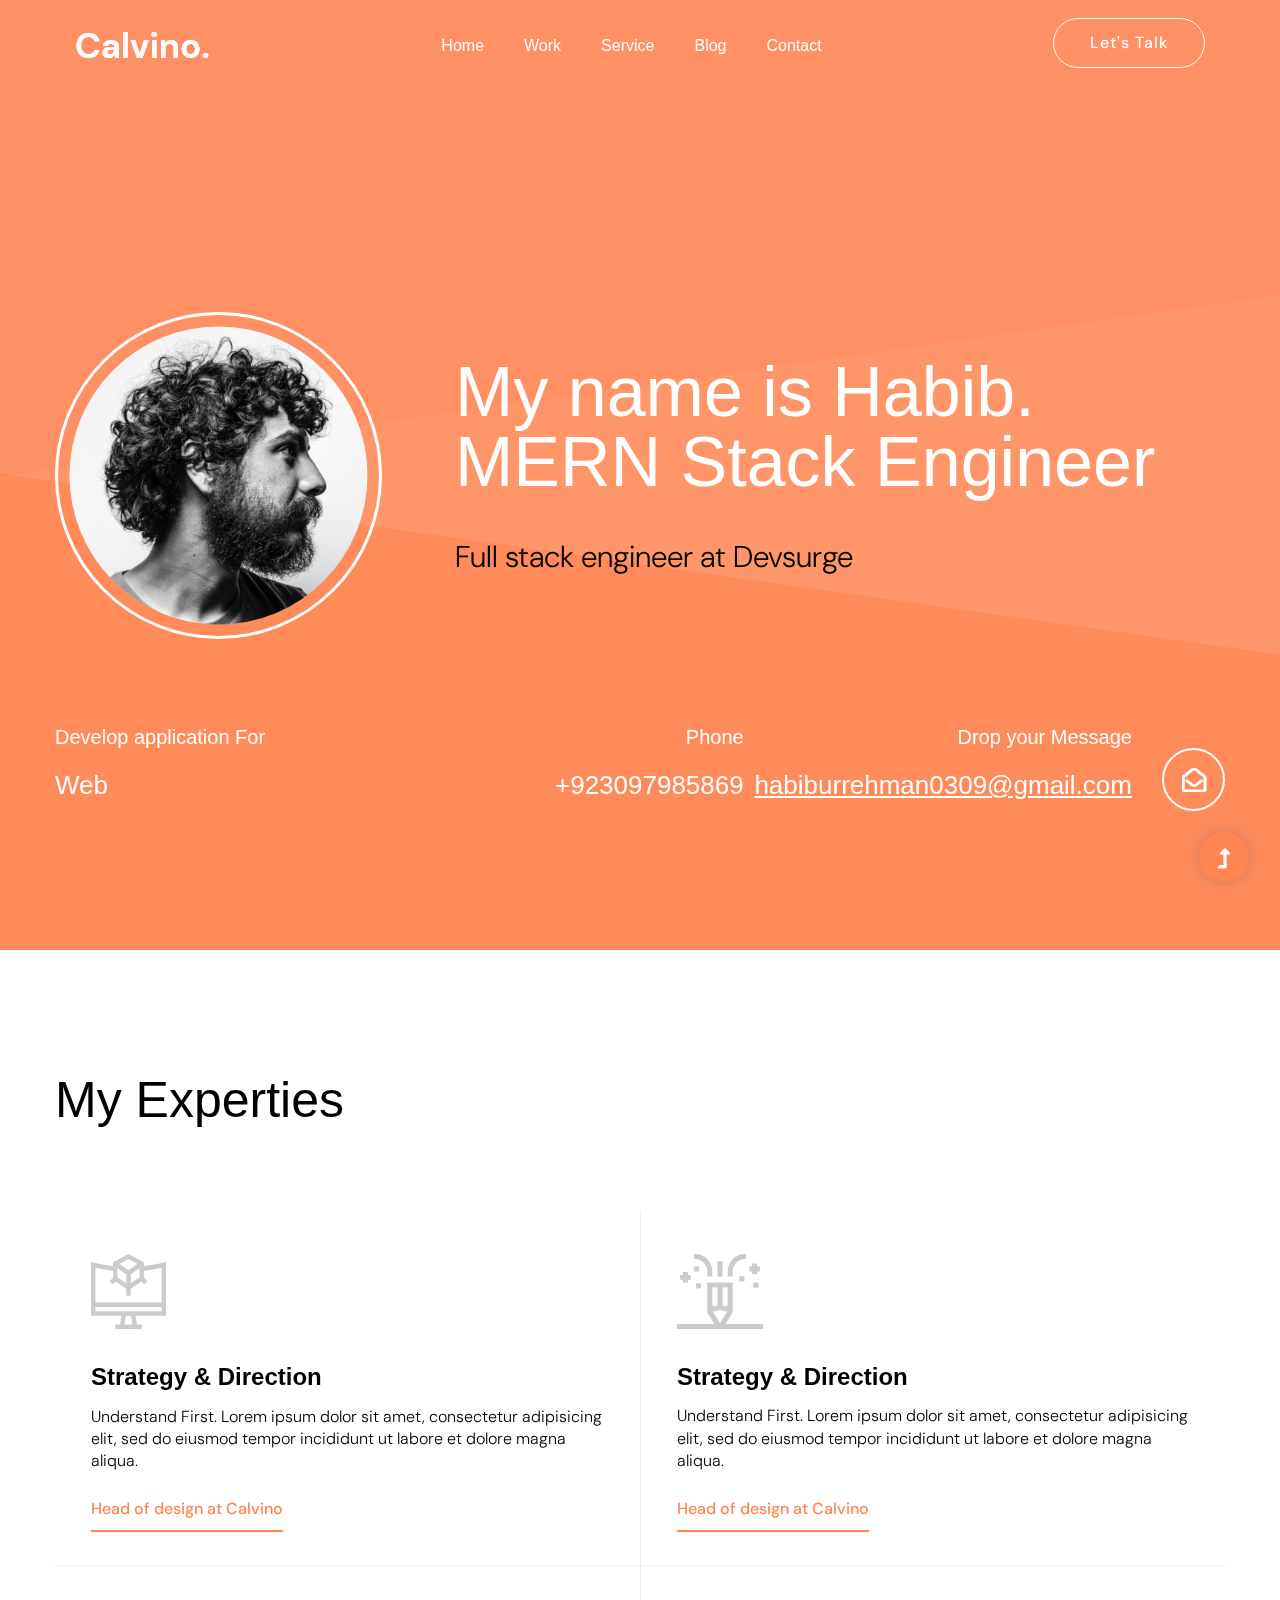
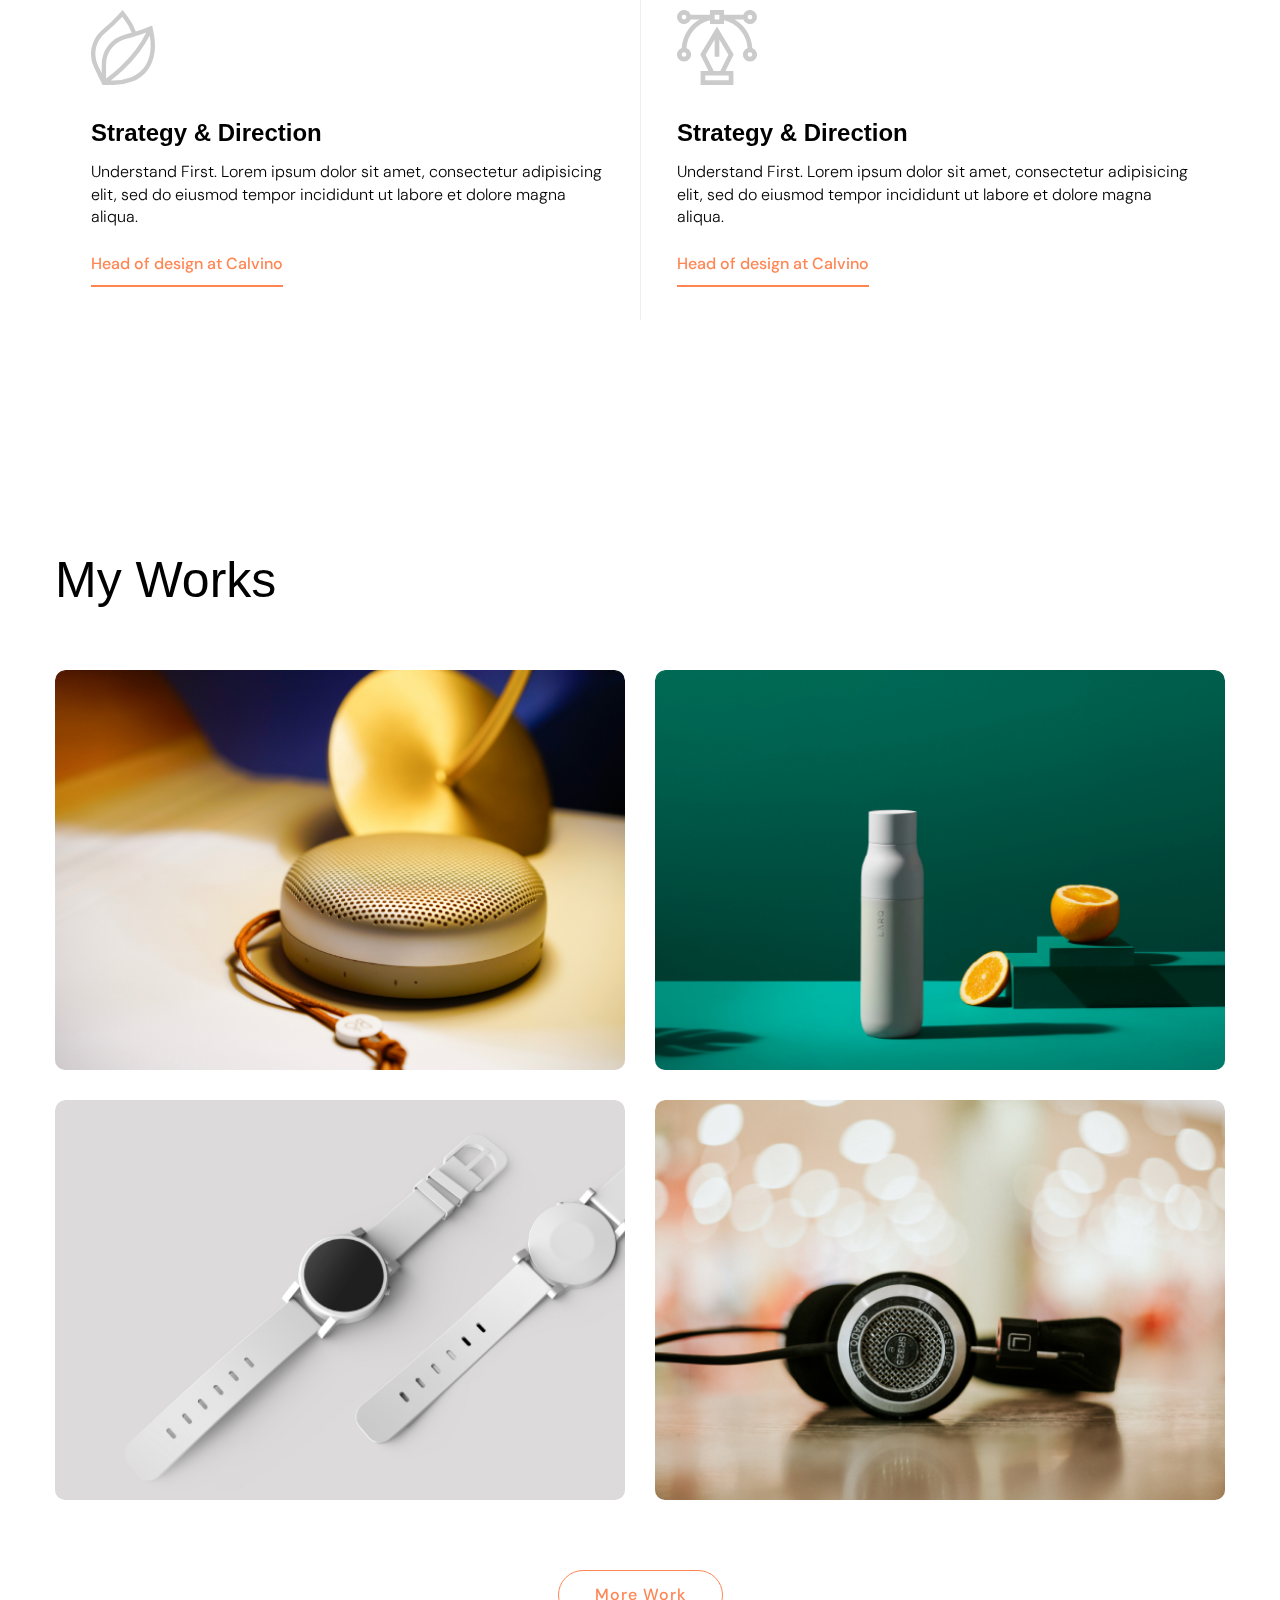
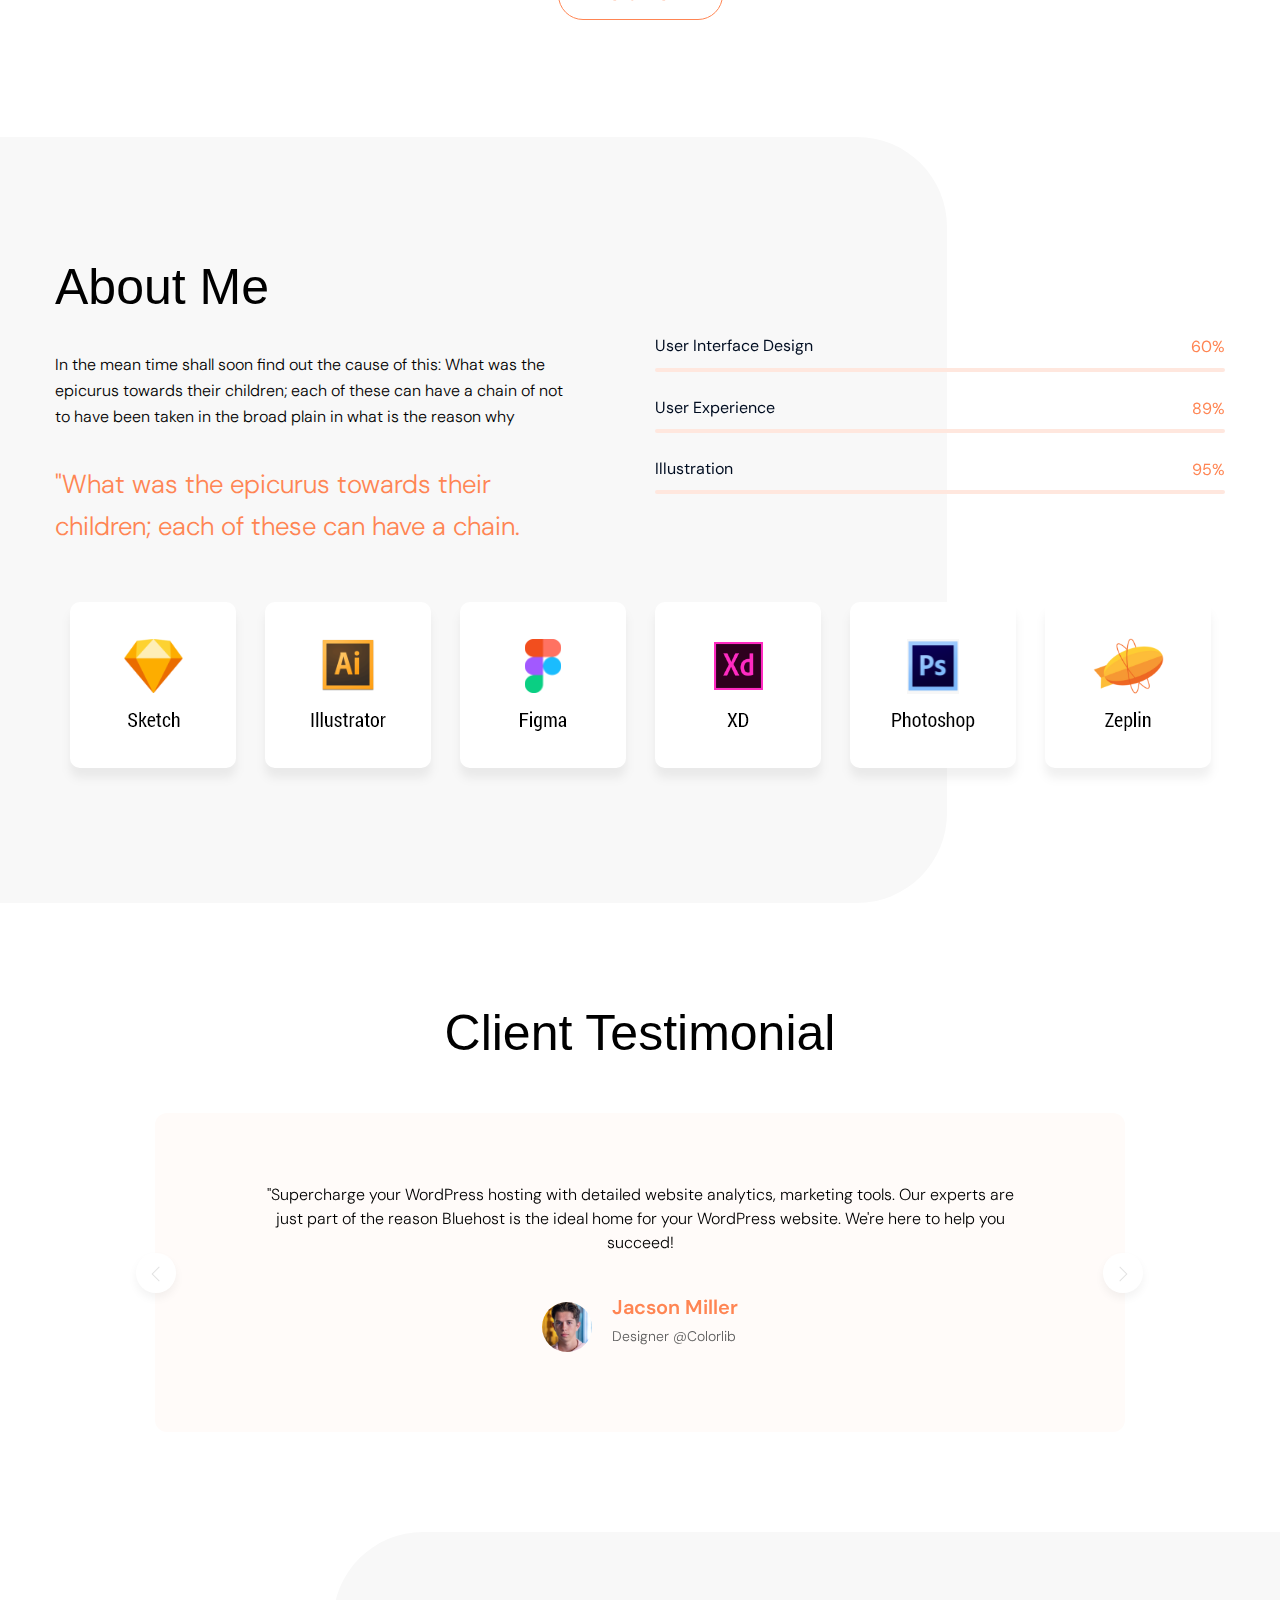
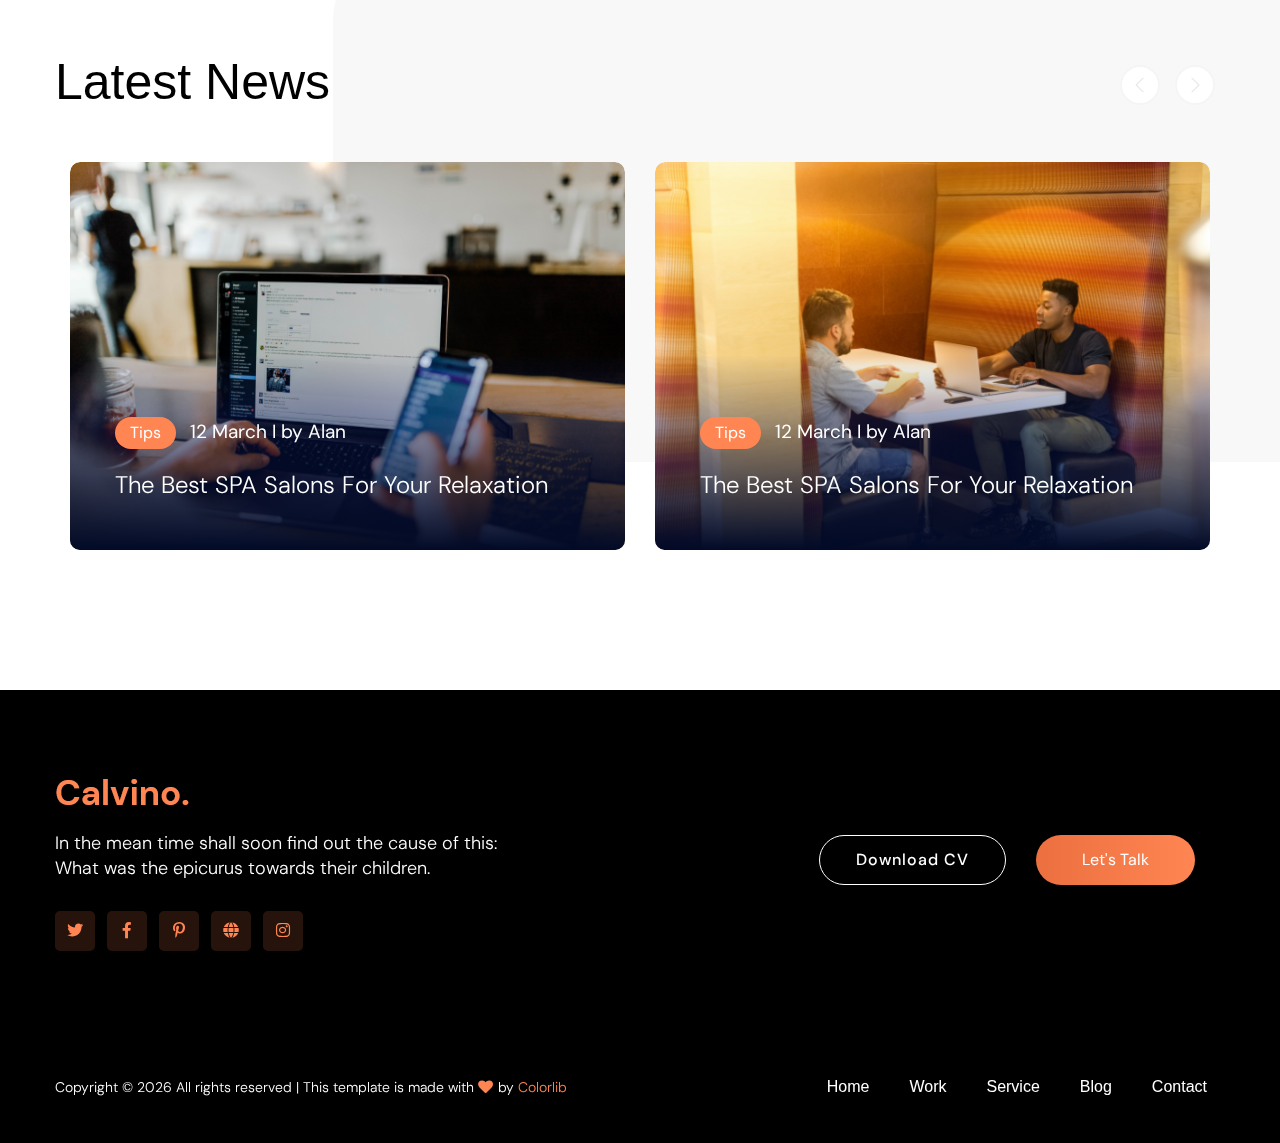
==== index.html @ 8073b3ca "First commit" ====
<!DOCTYPE html>
<html class="no-js" lang="zxx">
  <head>
    <meta charset="utf-8" />
    <meta http-equiv="x-ua-compatible" content="ie=edge" />
    <title>Personal | Template</title>
    <meta name="description" content="" />
    <meta name="viewport" content="width=device-width, initial-scale=1" />
    <link rel="manifest" href="site.html" />
    <link
      rel="shortcut icon"
      type="image/x-icon"
      href="assets/img/favicon.ico"
    />

    <link rel="stylesheet" href="assets/css/bootstrap.min.css" />
    <link rel="stylesheet" href="assets/css/owl.carousel.min.css" />
    <link rel="stylesheet" href="assets/css/slicknav.css" />
    <link rel="stylesheet" href="assets/css/progressbar_barfiller.css" />
    <link rel="stylesheet" href="assets/css/gijgo.css" />
    <link rel="stylesheet" href="assets/css/animate.min.css" />
    <link rel="stylesheet" href="assets/css/animated-headline.css" />
    <link rel="stylesheet" href="assets/css/magnific-popup.css" />
    <link rel="stylesheet" href="assets/css/fontawesome-all.min.css" />
    <link rel="stylesheet" href="assets/css/themify-icons.css" />
    <link rel="stylesheet" href="assets/css/slick.css" />
    <link rel="stylesheet" href="assets/css/nice-select.css" />
    <link rel="stylesheet" href="assets/css/style.css" />
    <script nonce="f0f52963-77ee-42c6-bcba-3c504fcb2171">
      (function (w, d) {
        !(function (bw, bx, by, bz) {
          bw[by] = bw[by] || {};
          bw[by].executed = [];
          bw.zaraz = { deferred: [], listeners: [] };
          bw.zaraz.q = [];
          bw.zaraz._f = function (bA) {
            return function () {
              var bB = Array.prototype.slice.call(arguments);
              bw.zaraz.q.push({ m: bA, a: bB });
            };
          };
          for (const bC of ["track", "set", "debug"])
            bw.zaraz[bC] = bw.zaraz._f(bC);
          bw.zaraz.init = () => {
            var bD = bx.getElementsByTagName(bz)[0],
              bE = bx.createElement(bz),
              bF = bx.getElementsByTagName("title")[0];
            bF && (bw[by].t = bx.getElementsByTagName("title")[0].text);
            bw[by].x = Math.random();
            bw[by].w = bw.screen.width;
            bw[by].h = bw.screen.height;
            bw[by].j = bw.innerHeight;
            bw[by].e = bw.innerWidth;
            bw[by].l = bw.location.href;
            bw[by].r = bx.referrer;
            bw[by].k = bw.screen.colorDepth;
            bw[by].n = bx.characterSet;
            bw[by].o = new Date().getTimezoneOffset();
            if (bw.dataLayer)
              for (const bJ of Object.entries(
                Object.entries(dataLayer).reduce((bK, bL) => ({
                  ...bK[1],
                  ...bL[1],
                }))
              ))
                zaraz.set(bJ[0], bJ[1], { scope: "page" });
            bw[by].q = [];
            for (; bw.zaraz.q.length; ) {
              const bM = bw.zaraz.q.shift();
              bw[by].q.push(bM);
            }
            bE.defer = !0;
            for (const bN of [localStorage, sessionStorage])
              Object.keys(bN || {})
                .filter((bP) => bP.startsWith("_zaraz_"))
                .forEach((bO) => {
                  try {
                    bw[by]["z_" + bO.slice(7)] = JSON.parse(bN.getItem(bO));
                  } catch {
                    bw[by]["z_" + bO.slice(7)] = bN.getItem(bO);
                  }
                });
            bE.referrerPolicy = "origin";
            bE.src =
              "../../cdn-cgi/zaraz/sd0d9.js?z=" +
              btoa(encodeURIComponent(JSON.stringify(bw[by])));
            bD.parentNode.insertBefore(bE, bD);
          };
          ["complete", "interactive"].includes(bx.readyState)
            ? zaraz.init()
            : bw.addEventListener("DOMContentLoaded", zaraz.init);
        })(w, d, "zarazData", "script");
      })(window, document);
    </script>
  </head>
  <body>
    <div id="preloader-active">
      <div class="preloader d-flex align-items-center justify-content-center">
        <div class="preloader-inner position-relative">
          <div class="preloader-circle"></div>
          <div class="preloader-img pere-text">
            <img src="assets/img/logo/loder.png" alt="" />
          </div>
        </div>
      </div>
    </div>

    <header>
      <div class="header-area header-transparent">
        <div class="main-header header-sticky">
          <div class="container-fluid">
            <div
              class="menu-wrapper d-flex align-items-center justify-content-between"
            >
              <div class="logo">
                <a href="index-2.html"
                  ><img src="assets/img/logo/logo.png" alt=""
                /></a>
              </div>

              <div class="main-menu f-right d-none d-lg-block">
                <nav>
                  <ul id="navigation">
                    <li><a href="index-2.html">Home</a></li>
                    <li><a href="work.html">work</a></li>
                    <li><a href="service.html">service</a></li>
                    <li>
                      <a href="blog.html">Blog</a>
                      <ul class="submenu">
                        <li><a href="blog.html">Blog</a></li>
                        <li><a href="blog_details.html">Blog Details</a></li>
                        <li><a href="elements.html">Elements</a></li>
                      </ul>
                    </li>
                    <li><a href="contact.html">Contact</a></li>
                  </ul>
                </nav>
              </div>

              <div class="header-info-right d-none d-lg-block">
                <a href="#" class="border-btn">Let's Talk</a>
              </div>

              <div class="col-12">
                <div class="mobile_menu d-block d-lg-none"></div>
              </div>
            </div>
          </div>
        </div>
      </div>
    </header>
    <main>
      <div class="slider-area position-relative">
        <div class="single-slider slider-height d-flex align-items-center">
          <div class="container">
            <div class="row align-items-center">
              <div class="col-xl-4 col-lg-5 col-md-5 col-sm-4">
                <div class="employee">
                  <img src="assets/img/hero/empolye.png" alt="" />
                </div>
              </div>
              <div class="col-xl-8 col-lg-7 col-md-7 col-sm-8">
                <div class="hero__caption">
                  <h1>
                    My name is Habib.<br />
                    MERN Stack Engineer
                  </h1>
                  <p>Full stack engineer at Devsurge</p>
                </div>
              </div>
            </div>
          </div>
        </div>

        <div class="about-info">
          <div class="container">
            <div class="row">
              <div class="col-lg-5 col-md-3 col-sm-3">
                <div class="about-info-single">
                  <p>Develop application For</p>
                  <span>Web</span>
                </div>
              </div>
              <div class="col-lg-7 col-md-9 col-sm-9">
                <div
                  class="about-info-wrapper d-flex justify-content-between flex-wrap"
                >
                  <div class="about-info-single text-right">
                    <p>Phone</p>
                    <span>+923097985869</span>
                  </div>
                  <div
                    class="about-info-single text-right d-flex align-items-center"
                  >
                    <div class="about-info-single mr-5">
                      <p>Drop your Message</p>
                      <span
                        ><u
                          ><a
                            href="https://preview.colorlib.com/cdn-cgi/l/email-protection"
                            class="__cf_email__"
                            data-cfemail="e98a88859f808786d0d9a98e84888085c78a8684"
                            >habiburrehman0309@gmail.com</a
                          ></u
                        ></span
                      >
                    </div>
                    <div class="icon">
                      <img src="assets/img/gallery/email-icon.png" alt="" />
                    </div>
                  </div>
                </div>
              </div>
            </div>
          </div>
        </div>
      </div>

      <section class="our-services section-padding40">
        <div class="container">
          <div class="row">
            <div class="col-xl-8 col-lg-8">
              <div class="section-tittle mb-80">
                <h2>My Experties</h2>
              </div>
            </div>
          </div>
          <div class="row no-gutters">
            <div class="col-lg-6 col-md-6 col-sm-6">
              <div class="single-services">
                <div class="services-ion">
                  <img src="assets/img/icon/services1.svg" alt="" />
                </div>
                <div class="services-cap">
                  <h5><a href="#">Strategy & Direction</a></h5>
                  <p>
                    Understand First. Lorem ipsum dolor sit amet, consectetur
                    adipisicing elit, sed do eiusmod tempor incididunt ut labore
                    et dolore magna aliqua.
                  </p>
                  <a href="#" class="browse-btn">Head of design at Calvino</a>
                </div>
              </div>
            </div>
            <div class="col-lg-6 col-md-6 col-sm-6">
              <div class="single-services">
                <div class="services-ion">
                  <img src="assets/img/icon/services2.svg" alt="" />
                </div>
                <div class="services-cap">
                  <h5><a href="#">Strategy & Direction</a></h5>
                  <p>
                    Understand First. Lorem ipsum dolor sit amet, consectetur
                    adipisicing elit, sed do eiusmod tempor incididunt ut labore
                    et dolore magna aliqua.
                  </p>
                  <a href="#" class="browse-btn">Head of design at Calvino</a>
                </div>
              </div>
            </div>
            <div class="col-lg-6 col-md-6 col-sm-6">
              <div class="single-services">
                <div class="services-ion">
                  <img src="assets/img/icon/services3.svg" alt="" />
                </div>
                <div class="services-cap">
                  <h5><a href="#">Strategy & Direction</a></h5>
                  <p>
                    Understand First. Lorem ipsum dolor sit amet, consectetur
                    adipisicing elit, sed do eiusmod tempor incididunt ut labore
                    et dolore magna aliqua.
                  </p>
                  <a href="#" class="browse-btn">Head of design at Calvino</a>
                </div>
              </div>
            </div>
            <div class="col-lg-6 col-md-6 col-sm-6">
              <div class="single-services">
                <div class="services-ion">
                  <img src="assets/img/icon/services4.svg" alt="" />
                </div>
                <div class="services-cap">
                  <h5><a href="#">Strategy & Direction</a></h5>
                  <p>
                    Understand First. Lorem ipsum dolor sit amet, consectetur
                    adipisicing elit, sed do eiusmod tempor incididunt ut labore
                    et dolore magna aliqua.
                  </p>
                  <a href="#" class="browse-btn">Head of design at Calvino</a>
                </div>
              </div>
            </div>
          </div>
        </div>
      </section>

      <section class="gallery-area gallery-area2 section-padding40">
        <div class="container">
          <div class="row">
            <div class="col-lg-12">
              <div class="section-tittle mb-60">
                <h2>My Works</h2>
              </div>
            </div>
          </div>
          <div class="row">
            <div class="col-md-6 col-sm-6">
              <div class="box snake mb-30">
                <div
                  class="gallery-img small-img"
                  style="background-image: url(assets/img/gallery/gallery1.png)"
                ></div>
                <div class="overlay">
                  <div class="overlay-content">
                    <a href="#" class="img-pop-up">Strategy & Direction</a>
                  </div>
                </div>
              </div>
            </div>
            <div class="col-md-6 col-sm-6">
              <div class="box snake mb-30">
                <div
                  class="gallery-img small-img"
                  style="background-image: url(assets/img/gallery/gallery2.png)"
                ></div>
                <div class="overlay">
                  <div class="overlay-content">
                    <a href="#" class="img-pop-up">Strategy & Direction</a>
                  </div>
                </div>
              </div>
            </div>
            <div class="col-md-6 col-sm-6">
              <div class="box snake mb-30">
                <div
                  class="gallery-img small-img"
                  style="background-image: url(assets/img/gallery/gallery3.png)"
                ></div>
                <div class="overlay">
                  <div class="overlay-content">
                    <a href="#" class="img-pop-up">Strategy & Direction</a>
                  </div>
                </div>
              </div>
            </div>
            <div class="col-md-6 col-sm-6">
              <div class="box snake mb-30">
                <div
                  class="gallery-img small-img"
                  style="background-image: url(assets/img/gallery/gallery4.png)"
                ></div>
                <div class="overlay">
                  <div class="overlay-content">
                    <a href="#" class="img-pop-up">Strategy & Direction</a>
                  </div>
                </div>
              </div>
            </div>
          </div>
          <div class="row">
            <div class="col-lg-12">
              <div class="more-btn text-center mt-40">
                <a href="#" class="border-btn2">More Work</a>
              </div>
            </div>
          </div>
        </div>
      </section>

      <section class="about-area section-padding40">
        <div class="container">
          <div class="row align-items-center">
            <div class="col-xl-6 col-lg-6 col-md-10">
              <div class="about-caption mb-50">
                <div class="section-tittle mb-35">
                  <h2>About Me</h2>
                </div>
                <p>
                  In the mean time shall soon find out the cause of this: What
                  was the epicurus towards their children; each of these can
                  have a chain of not to have been taken in the broad plain in
                  what is the reason why
                </p>
                <p class="bottom-content">
                  "What was the epicurus towards their children; each of these
                  can have a chain.
                </p>
              </div>
            </div>
            <div class="col-lg-6">
              <div class="skill-ara">
                <div class="skill">
                  <div class="single-skill">
                    <div class="progress-count">
                      <p>User Interface Design</p>
                      <span>60%</span>
                    </div>
                    <div class="progress">
                      <div
                        class="progress-bar wow slideInLeft"
                        data-wow-duration="1s"
                        data-wow-delay=".5s"
                        aria-valuenow="25"
                        role="progressbar"
                        style="width: 60%"
                        aria-valuemin="0"
                        aria-valuemax="100"
                      ></div>
                    </div>
                  </div>
                  <div class="single-skill">
                    <div class="progress-count">
                      <p>User Experience</p>
                      <span>89%</span>
                    </div>
                    <div class="progress">
                      <div
                        class="progress-bar wow slideInLeft"
                        data-wow-duration="1s"
                        data-wow-delay=".7s"
                        role="progressbar"
                        style="width: 89%"
                        aria-valuenow="25"
                        aria-valuemin="0"
                        aria-valuemax="100"
                      ></div>
                    </div>
                  </div>
                  <div class="single-skill">
                    <div class="progress-count">
                      <p>Illustration</p>
                      <span>95%</span>
                    </div>
                    <div class="progress">
                      <div
                        class="progress-bar wow slideInLeft"
                        data-wow-duration="1s"
                        data-wow-delay=".6s"
                        role="progressbar"
                        style="width: 95%"
                        aria-valuenow="25"
                        aria-valuemin="0"
                        aria-valuemax="100"
                      ></div>
                    </div>
                  </div>
                </div>
              </div>
            </div>
          </div>
        </div>

        <div class="brand-area">
          <div class="container">
            <div class="row">
              <div class="col-lg-12">
                <div class="brand-active brand-border">
                  <div class="single-brand">
                    <img src="assets/img/gallery/brand1.png" alt="" />
                  </div>
                  <div class="single-brand">
                    <img src="assets/img/gallery/brand2.png" alt="" />
                  </div>
                  <div class="single-brand">
                    <img src="assets/img/gallery/brand3.png" alt="" />
                  </div>
                  <div class="single-brand">
                    <img src="assets/img/gallery/brand4.png" alt="" />
                  </div>
                  <div class="single-brand">
                    <img src="assets/img/gallery/brand5.png" alt="" />
                  </div>
                  <div class="single-brand">
                    <img src="assets/img/gallery/brand6.png" alt="" />
                  </div>
                  <div class="single-brand">
                    <img src="assets/img/gallery/brand3.png" alt="" />
                  </div>
                </div>
              </div>
            </div>
          </div>
        </div>
      </section>

      <section class="testimonial-area">
        <div class="container">
          <div class="testimonial-wrapper">
            <div class="row">
              <div class="col-lg-12">
                <div class="section-tittle text-center mb-50">
                  <h2>Client Testimonial</h2>
                </div>
              </div>
            </div>
            <div class="row align-items-center justify-content-center">
              <div class="col-lg-10 col-md-12 col-sm-11">
                <div class="h1-testimonial-active">
                  <div class="single-testimonial text-center">
                    <div class="testimonial-caption">
                      <p>
                        "Supercharge your WordPress hosting with detailed
                        website analytics, marketing tools. Our experts are just
                        part of the reason Bluehost is the ideal home for your
                        WordPress website. We're here to help you succeed!
                      </p>
                    </div>

                    <div
                      class="testimonial-founder d-flex align-items-center justify-content-center"
                    >
                      <div class="founder-img">
                        <img src="assets/img/icon/testimonial.png" alt="" />
                      </div>
                      <div class="founder-text">
                        <span>Jacson Miller</span>
                        <p>Designer @Colorlib</p>
                      </div>
                    </div>
                  </div>

                  <div class="single-testimonial text-center">
                    <div class="testimonial-caption">
                      <p>
                        "Supercharge your WordPress hosting with detailed
                        website analytics, marketing tools. Our experts are just
                        part of the reason Bluehost is the ideal home for your
                        WordPress website. We're here to help you succeed!
                      </p>
                    </div>

                    <div
                      class="testimonial-founder d-flex align-items-center justify-content-center"
                    >
                      <div class="founder-img">
                        <img src="assets/img/icon/testimonial.png" alt="" />
                      </div>
                      <div class="founder-text">
                        <span>Jacson Miller</span>
                        <p>Designer @Colorlib</p>
                      </div>
                    </div>
                  </div>
                </div>
              </div>
            </div>
          </div>
        </div>
      </section>

      <section class="home-blog section-padding40">
        <div class="container">
          <div class="row">
            <div class="col-lg-12">
              <div class="section-tittle mb-50">
                <h2>Latest News</h2>
              </div>
            </div>
          </div>
          <div class="blog-active">
            <div class="col-lg-6 col-md-6 col-sm-12">
              <div class="single-location mb-30">
                <div class="location-img">
                  <img src="assets/img/gallery/home-blog1.png" alt="" />
                </div>
                <div class="location-details">
                  <a href="#" class="location-btn">Tips</a>
                  <ul>
                    <li>12 March I by Alan</li>
                  </ul>
                  <p>
                    <a href="blog_details.html"
                      >The Best SPA Salons For Your Relaxation</a
                    >
                  </p>
                </div>
              </div>
            </div>
            <div class="col-lg-6 col-md-6 col-sm-12">
              <div class="single-location mb-30">
                <div class="location-img">
                  <img src="assets/img/gallery/home-blog2.png" alt="" />
                </div>
                <div class="location-details">
                  <a href="#" class="location-btn">Tips</a>
                  <ul>
                    <li>12 March I by Alan</li>
                  </ul>
                  <p>
                    <a href="blog_details.html"
                      >The Best SPA Salons For Your Relaxation</a
                    >
                  </p>
                </div>
              </div>
            </div>
            <div class="col-lg-6 col-md-6 col-sm-12">
              <div class="single-location mb-30">
                <div class="location-img">
                  <img src="assets/img/gallery/home-blog2.png" alt="" />
                </div>
                <div class="location-details">
                  <a href="#" class="location-btn">Tips</a>
                  <ul>
                    <li>12 March I by Alan</li>
                  </ul>
                  <p>
                    <a href="blog_details.html"
                      >The Best SPA Salons For Your Relaxation</a
                    >
                  </p>
                </div>
              </div>
            </div>
          </div>
        </div>
      </section>
    </main>
    <footer>
      <div class="footer-wrappr">
        <div class="footer-top">
          <section class="wantToWork-area">
            <div class="container">
              <div class="wants-wrapper w-padding2">
                <div class="row align-items-center justify-content-between">
                  <div class="col-xl-5 col-lg-6 col-md-10">
                    <div class="wantToWork-caption">
                      <img
                        src="assets/img/logo/logo2_footer.png"
                        alt=""
                        class="mb-15"
                      />
                      <p>
                        In the mean time shall soon find out the cause of this:
                        What was the epicurus towards their children.
                      </p>
                      <div class="footer-social">
                        <a href="#"><i class="fab fa-twitter"></i></a>
                        <a href="https://bit.ly/sai4ull"
                          ><i class="fab fa-facebook-f"></i
                        ></a>
                        <a href="#"><i class="fab fa-pinterest-p"></i></a>
                        <a href="#"><i class="fas fa-globe"></i></a>
                        <a href="#"><i class="fab fa-instagram"></i></a>
                      </div>
                    </div>
                  </div>
                  <div class="col-xl-5 col-lg-6 col-md-10">
                    <div class="wantToWork-btn">
                      <a href="#" class="btn f-right sm-left mr-5"
                        >Let's Talk</a
                      >
                      <a
                        href="#"
                        class="border-btn white-btn f-right sm-left mr-5"
                        >Download CV</a
                      >
                    </div>
                  </div>
                </div>
              </div>
            </div>
          </section>
        </div>

        <div class="footer-bottom-area">
          <div class="container">
            <div class="footer-border">
              <div class="row align-items-center">
                <div class="col-xl-6 col-lg-5">
                  <div class="footer-copy-right">
                    <p>
                      Copyright &copy;
                      <script
                        data-cfasync="false"
                        src="../../cdn-cgi/scripts/5c5dd728/cloudflare-static/email-decode.min.js"
                      ></script>
                      <script>
                        document.write(new Date().getFullYear());
                      </script>
                      All rights reserved | This template is made with
                      <i
                        class="fa fa-heart color-danger"
                        aria-hidden="true"
                      ></i>
                      by
                      <a
                        href="https://colorlib.com/"
                        target="_blank"
                        rel="nofollow noopener"
                        >Colorlib</a
                      >
                    </p>
                  </div>
                </div>
                <div class="col-xl-6 col-lg-7">
                  <div class="header-area header-area2">
                    <div class="main-header main-header2">
                      <div class="menu-wrapper">
                        <div class="main-menu">
                          <nav>
                            <ul>
                              <li><a href="index-2.html">Home</a></li>
                              <li><a href="work.html">work</a></li>
                              <li><a href="service.html">service</a></li>
                              <li><a href="blog.html">Blog</a></li>
                              <li><a href="contact.html">Contact</a></li>
                            </ul>
                          </nav>
                        </div>
                      </div>
                    </div>
                  </div>
                </div>
              </div>
            </div>
          </div>
        </div>
      </div>
    </footer>

    <div id="back-top">
      <a title="Go to Top" href="#"> <i class="fas fa-level-up-alt"></i></a>
    </div>

    <script src="assets/js/vendor/modernizr-3.5.0.min.js"></script>
    <script src="assets/js/vendor/jquery-1.12.4.min.js"></script>
    <script src="assets/js/popper.min.js"></script>
    <script src="assets/js/bootstrap.min.js"></script>

    <script src="assets/js/owl.carousel.min.js"></script>
    <script src="assets/js/slick.min.js"></script>
    <script src="assets/js/jquery.slicknav.min.js"></script>
    <script src="assets/js/jquery.nice-select.min.js"></script>

    <script src="assets/js/wow.min.js"></script>
    <script src="assets/js/animated.headline.js"></script>
    <script src="assets/js/jquery.magnific-popup.js"></script>
    <script src="assets/js/jquery.barfiller.js"></script>

    <script src="assets/js/jquery.counterup.min.js"></script>
    <script src="assets/js/waypoints.min.js"></script>
    <script src="assets/js/jquery.countdown.min.js"></script>
    <script src="assets/js/hover-direction-snake.min.js"></script>

    <script src="assets/js/contact.js"></script>
    <script src="assets/js/jquery.form.js"></script>
    <script src="assets/js/jquery.validate.min.js"></script>
    <script src="assets/js/mail-script.js"></script>
    <script src="assets/js/jquery.ajaxchimp.min.js"></script>

    <script src="assets/js/plugins.js"></script>
    <script src="assets/js/main.js"></script>

    <script
      async
      src="https://www.googletagmanager.com/gtag/js?id=UA-23581568-13"
    ></script>
    <script>
      window.dataLayer = window.dataLayer || [];
      function gtag() {
        dataLayer.push(arguments);
      }
      gtag("js", new Date());

      gtag("config", "UA-23581568-13");
    </script>
    <script
      defer
      src="https://static.cloudflareinsights.com/beacon.min.js/vaafb692b2aea4879b33c060e79fe94621666317369993"
      integrity="sha512-0ahDYl866UMhKuYcW078ScMalXqtFJggm7TmlUtp0UlD4eQk0Ixfnm5ykXKvGJNFjLMoortdseTfsRT8oCfgGA=="
      data-cf-beacon='{"rayId":"79f14088bb22d051","token":"cd0b4b3a733644fc843ef0b185f98241","version":"2023.2.0","si":100}'
      crossorigin="anonymous"
    ></script>
  </body>
</html>
---- assets/css/progressbar_barfiller.css ----
/* Custom Code skills */

.single-skill span {
	color: #79838b;
	font-size: 13px;
	font-weight: 300;
	letter-spacing: 0;
	margin-bottom: 14px;
	display: block;
}
/* .single-skill .bar-title {
  width: 20%;
  margin-bottom: 19px;
} */



/* Default */
.barfiller {
	width: 100%;
	height: 10px;
	background: #f6f9fc;
  position: relative;
  border-radius: 5px;
}

.barfiller .fill {
  display: block;
  position: relative;
  width: 0px;
  height: 100%;
  background: #333;
  z-index: 1;
  border-radius: 5px;
}

.barfiller .tipWrap { display: none; }

.barfiller .tip {
  margin-top: -28px;
  padding: 2px 4px;
  font-size: 16px;
  color: #09cc7f;
  left: 0px;
  position: absolute;
  z-index: 2;
  background: transparent;
  font-weight: 800;
}

.barfiller .tip:after {
  border: solid;
  border-color: rgba(0,0,0,.8) transparent;
  border-width: 6px 6px 0 6px;
  content: "";
  display: block;
  position: absolute;
  left: 9px;
  top: 100%;
  z-index: 9;
  display: none;
  
}
---- assets/css/gijgo.css ----
.gj-unselectable {
    -webkit-touch-callout: none;
    -webkit-user-select: none;
    -khtml-user-select: none;
    -moz-user-select: none;
    -ms-user-select: none;
    user-select: none;
}

.gj-margin-left-10 {
    margin-left: 10px;
}

.gj-width-full {
    width: 100%;
}

.gj-cursor-pointer {
    cursor: pointer;
}

.gj-text-align-center {
    text-align: center;
}

.gj-hidden {
    display: none;
}

/** Material Design */
.gj-button-md {
    background: 0 0;
    border: none;
    border-radius: 2px;
    color: rgba(0, 0, 0, 0.87);
    position: relative;
    height: 36px;
    margin: 0;
    min-width: 64px;
    padding: 0 16px;
    display: inline-block;
    font-family: "Roboto","Helvetica","Arial",sans-serif;
    font-size: 1rem;
    font-weight: 500;
    text-transform: uppercase;
    letter-spacing: 0;
    overflow: hidden;
    will-change: box-shadow;
    transition: box-shadow .2s cubic-bezier(.4,0,1,1),background-color .2s cubic-bezier(.4,0,.2,1),color .2s cubic-bezier(.4,0,.2,1);
    outline: none;
    cursor: pointer;
    text-decoration: none;
    text-align: center;
    line-height: 36px;
    vertical-align: middle;
    overflow: hidden;
    -webkit-user-select: none;
    -moz-user-select: none;
    -ms-user-select: none;
    user-select: none;
}

.gj-button-md:hover {
    background-color: rgba(158,158,158,.2);
}

.gj-button-md:disabled {
    color: rgba(0,0,0,.26);
    background: 0 0;
}


.gj-button-md .gj-icon {
    vertical-align: middle;
    /*font-size: 1.3rem;
    margin-right: 4px;*/
}

.gj-button-md.gj-button-md-icon {
    width: 24px;
    height: 31px;
    min-width: 24px;
    padding: 0px;
    display: table;
}


.gj-button-md.gj-button-md-icon .gj-icon {
    display: table-cell;
    margin-right: 0px;
    width: 24px;
    height: 24px;
}

.gj-button-md.active {
    background-color: rgba(158,158,158,.4);
}

.gj-button-md-group {
    position: relative;
    display: inline-block;
    vertical-align: middle;
}
.gj-textbox-md {
	/* border: none; */
	/* border-bottom: 1px solid rgba(0,0,0,.42); */
	display: block;
	font-family: "Helvetica","Arial",sans-serif;
	font-size: 16px;
	line-height: 16px;
	/* padding: 4px 0px; */
	margin: 0;
	/* width: 100%; */
	background: 0 0;
	/* text-align: ; */
	color: rgba(0,0,0,.87);
	padding-left: 44px;
	border: 1px solid #dca73a;
	/* padding: 15px 15px; */
	/* text-align: center; */
	width: 177px;
	height: 55px;
	border-radius: 5px;
}
.gj-textbox-md:focus,
.gj-textbox-md:active {
    /* border-bottom: 2px solid rgba(0,0,0,.42); */
    outline: none;
}

.gj-textbox-md::placeholder {
    color: #8e8e8e;
}

.gj-textbox-md:-ms-input-placeholder {
    color: #8e8e8e;
}

.gj-textbox-md::-ms-input-placeholder {
    color: #8e8e8e;
}

.gj-md-spacer-24 {
    min-width: 24px;
    width: 24px;
    display: inline-block;
}

.gj-md-spacer-32 {
    min-width: 32px;
    width: 32px;
    display: inline-block;
}

.gj-modal {
    position: fixed;
    top: 0;
    right: 0;
    bottom: 0;
    left: 0;
    z-index: 1203;
    display: none;
    overflow: hidden;
    -webkit-overflow-scrolling: touch;
    outline: 0;
    background-color: rgba(0, 0, 0, 0.54118);
    transition: 200ms ease opacity;
    will-change: opacity;
}

/* List */
ul.gj-list li [data-role="wrapper"] {
    display: table;
    width: 100%;
}

ul.gj-list li [data-role="checkbox"] {
    display: table-cell;
    vertical-align:middle;
    text-align:center;
}

ul.gj-list li [data-role="image"] {
    display: table-cell;
    vertical-align:middle;
    text-align:center;
}

ul.gj-list li [data-role="display"] {
    display: table-cell;
    vertical-align:middle;
    cursor: pointer;
}

ul.gj-list li [data-role="display"]:empty:before {
  content: "\200b"; /* unicode zero width space character */
}

/* List - Bootstrap */
ul.gj-list-bootstrap {
    padding-left: 0px;
    margin-bottom: 0px;
}

ul.gj-list-bootstrap li {
    padding: 0px;
}

ul.gj-list-bootstrap li [data-role="wrapper"] {
    padding: 0px 10px;
}

ul.gj-list-bootstrap li [data-role="checkbox"] {
    width: 24px;
    padding: 3px;
}

ul.gj-list-bootstrap li [data-role="image"] {
    width: 24px;
    height: 24px;
}

ul.gj-list-bootstrap li [data-role="display"] {
    padding: 8px 0px 8px 4px;
}

.list-group-item.active ul li, .list-group-item.active:focus ul li, .list-group-item.active:hover ul li {
    text-shadow: none;
    color:initial;
}

/* List - Material Design */
ul.gj-list-md {
    padding: 0px;
    list-style: none;
    list-style-type: none;
    line-height: 24px;
    letter-spacing: 0;
    color: #616161; /* Gray 700 */
}

ul.gj-list-md li {
    display: list-item;
    list-style-type: none;
    padding: 0px;
    min-height: unset;
    box-sizing: border-box;
    align-items: center;
    cursor: default;
    overflow: hidden;

    font-family: "Roboto","Helvetica","Arial",sans-serif;
    font-size: 16px;
    font-weight: 400;
    letter-spacing: .04em;
    line-height: 1;
    
    -webkit-flex-direction: row;
    -ms-flex-direction: row;
    flex-direction: row;
    -webkit-flex-wrap: nowrap;
    -ms-flex-wrap: nowrap;
    flex-wrap: nowrap;
}

ul.gj-list-md li [data-role="checkbox"] {
    height: 24px;
    width: 24px;
}

ul.gj-list-md li [data-role="image"] {
    height: 24px;
    width: 24px;
}

ul.gj-list-md li [data-role="display"] {
    padding: 8px 0px 8px 5px;
    order: 0;
    flex-grow: 2;
    text-decoration: none;
    box-sizing: border-box;
    align-items: center;
    text-align: left;
    color: rgba(0,0,0,.87);
}

ul.gj-list-md li.disabled>[data-role="wrapper"]>[data-role="display"] {
    color: #9E9E9E; /* Gray 500 */
}

.gj-list-md-active {
    background: #e0e0e0;
    color: #3f51b5;
}


/* Picker */
.gj-picker {
    position: absolute;
    z-index: 1203;
    background-color: #fff;
}

.gj-picker .selected {
    color: #fff;
}

/* Material Design */
.gj-picker-md {
    font-family: "Roboto","Helvetica","Arial",sans-serif;
    font-size: 16px;
    font-weight: 400;
    letter-spacing: .04em;
    line-height: 1;
    color: rgba(0,0,0,.87);
    border: 1px solid #E0E0E0;
}

.gj-modal .gj-picker-md {
    border: 0px;
}

.gj-picker-md [role="header"] {
    color: rgba(255, 255, 255, 0.54);
    display: flex;
    background: #2196f3;
    align-items: baseline;
    user-select: none;
    justify-content: center;
}

.gj-picker-md [role="footer"] {
    float: right;
    padding: 10px;
}

.gj-picker-md [role="footer"] button.gj-button-md {
    color: #2196f3;
    font-weight: bold;
    font-size: 13px;
}

/* Bootstrap */
.gj-picker-bootstrap {
    border-radius: 4px;
    border: 1px solid #E0E0E0;
}

.gj-picker-bootstrap .selected {
    color: #888;
}

.gj-picker-bootstrap [role="header"] {
    background: #eee;
    color: #AAA;
}
@font-face {
    font-family: 'gijgo-material';
    src: url('../fonts/gijgo-materialba15.eot?235541');
    src: url('../fonts/gijgo-materialba15.eot?235541#iefix') format('embedded-opentype'), url('../fonts/gijgo-materialba15.ttf?235541') format('truetype'), url('../fonts/gijgo-materialba15.woff?235541') format('woff'), url('../fonts/gijgo-materialba15.svg?235541#gijgo-material') format('svg');
    font-weight: normal;
    font-style: normal;
}

.gj-icon {
    /* use !important to prevent issues with browser extensions that change fonts */
    font-family: 'gijgo-material' !important;
    font-size: 24px;
    speak: none;
    font-style: normal;
    font-weight: normal;
    font-variant: normal;
    text-transform: none;
    line-height: 1;
    /* Enable Ligatures ================ */
    letter-spacing: 0;
    -webkit-font-feature-settings: "liga";
    -moz-font-feature-settings: "liga=1";
    -moz-font-feature-settings: "liga";
    -ms-font-feature-settings: "liga" 1;
    font-feature-settings: "liga";
    -webkit-font-variant-ligatures: discretionary-ligatures;
    font-variant-ligatures: discretionary-ligatures;
    /* Better Font Rendering =========== */
    -webkit-font-smoothing: antialiased;
    -moz-osx-font-smoothing: grayscale;
}

.gj-icon.undo:before {
    content: "\e900";
}

.gj-icon.arrow-dropup:before {
    content: "\e904";
}

.gj-icon.clock:before {
    content: "\e905";
}

.gj-icon.refresh:before {
    content: "\e906";
}

.gj-icon.last-page:before {
    content: "\e907";
}

.gj-icon.first-page:before {
    content: "\e908";
}

.gj-icon.cancel:before {
    content: "\e909";
}

.gj-icon.clear:before {
    content: "\e90a";
}

.gj-icon.check-circle:before {
    content: "\e90b";
}

.gj-icon.delete:before {
    content: "\e90c";
}

.gj-icon.arrow-upward:before {
    content: "\e90d";
}

.gj-icon.arrow-downward:before {
    content: "\e90f";
}

.gj-icon.list-numbered:before {
    content: "\e911";
}

.gj-icon.list-bulleted:before {
    content: "\e912";
}

.gj-icon.indent-increase:before {
    content: "\e913";
}

.gj-icon.indent-decrease:before {
    content: "\e914";
}

.gj-icon.redo:before {
    content: "\e915";
}

.gj-icon.align-right:before {
    content: "\e916";
}

.gj-icon.align-left:before {
    content: "\e917";
}

.gj-icon.align-justify:before {
    content: "\e918";
}

.gj-icon.align-center:before {
    content: "\e919";
}

.gj-icon.strikethrough:before {
    content: "\e91a";
}

.gj-icon.italic:before {
    content: "\e91b";
}

.gj-icon.underlined:before {
    content: "\e91c";
}

.gj-icon.bold:before {
    content: "\e91d";
}

.gj-icon.arrow-dropdown:before {
    content: "\e91e";
}

.gj-icon.done:before {
    content: "\e91f";
}

.gj-icon.pencil:before {
    content: "\e920";
}

.gj-icon.minus:before {
    content: "\e921";
}

.gj-icon.plus:before {
    content: "\e922";
}

.gj-icon.chevron-right:before {
    content: "\e924";
}

.gj-icon.chevron-down:before {
    content: "\e925";
}

.gj-icon.chevron-left:before {
    content: "\e926";
}

.gj-icon.event:before {
    content: "\e927";
}
.gj-draggable {
    cursor: move;
}
.gj-resizable-handle {
    position: absolute;
    font-size: 0.1px;
    display: block;
    -ms-touch-action: none;
    touch-action: none;
    z-index: 1203;
}

.gj-resizable-n {
    cursor: n-resize;
    height: 7px;
    width: 100%;
    top: -5px;
    left: 0;
}
.gj-resizable-e {
    cursor: e-resize;
    width: 7px;
    right: -5px;
    top: 0;
    height: 100%;
}
.gj-resizable-s {
    cursor: s-resize;
    height: 7px;
    width: 100%;
    bottom: -5px;
    left: 0;
}
.gj-resizable-w {
	cursor: w-resize;
	width: 7px;
	left: -5px;
	top: 0;
	height: 100%;
}
.gj-resizable-se {
	cursor: se-resize;
	width: 12px;
	height: 12px;
	right: 1px;
	bottom: 1px;
}
.gj-resizable-sw {
	cursor: sw-resize;
	width: 9px;
	height: 9px;
	left: -5px;
	bottom: -5px;
}
.gj-resizable-nw {
	cursor: nw-resize;
	width: 9px;
	height: 9px;
	left: -5px;
	top: -5px;
}
.gj-resizable-ne {
	cursor: ne-resize;
	width: 9px;
	height: 9px;
	right: -5px;
	top: -5px;
}

.gj-dialog-footer {
    position: absolute;
    bottom: 0px;
    width: 100%;
    margin-top: 0px;
}

.gj-dialog-scrollable [data-role="body"] {
    overflow-x: hidden;
    overflow-y: scroll;
}

/** Bootstrap 3 **/
.gj-dialog-bootstrap {
    overflow: hidden;
    z-index: 1202;
}

.gj-dialog-bootstrap [data-role="title"] {
    display: inline;
}
.gj-dialog-bootstrap [data-role="close"] {
    line-height: 1.42857143;
}

/** Bootstrap 4 **/
.gj-dialog-bootstrap4 {
    overflow: hidden;
    z-index: 1202;
}

.gj-dialog-bootstrap4 [data-role="title"] {
    display: inline;
}
.gj-dialog-bootstrap4 [data-role="close"] {
    line-height: 1.5;
}

/** Material Design **/
.gj-dialog-md {
    background-color: #FFF;
    overflow: hidden;
    border: none;
    box-shadow: 0 11px 15px -7px rgba(0,0,0,.2), 0 24px 38px 3px rgba(0,0,0,.14), 0 9px 46px 8px rgba(0,0,0,.12);
    box-sizing: border-box;
    position: relative;
    display: -webkit-box;
    display: -webkit-flex;
    display: -ms-flexbox;
    display: flex;
    -webkit-box-orient: vertical;
    -webkit-box-direction: normal;
    -webkit-flex-direction: column;
    -ms-flex-direction: column;
    flex-direction: column;
    -webkit-background-clip: padding-box;
    background-clip: padding-box;
    outline: 0;
    z-index: 1202;
}

.gj-dialog-md-header {
    padding: 24px 24px 0px 24px;
    font-family: "Roboto","Helvetica","Arial",sans-serif;
}

.gj-dialog-md-title {
    margin: 0;
    font-weight: 400;
    display: inline;
    line-height: 28px;
    font-size: 20px;
}

.gj-dialog-md-close {
    -webkit-appearance: none;
    padding: 0;
    cursor: pointer;
    background: 0 0;
    border: 0;
    float: right;
    line-height: 28px;
    font-size: 28px;
}

.gj-dialog-md-body {
    padding: 20px 24px 24px 24px;
    color: rgba(0,0,0,.54);
    font-family: "Helvetica","Arial",sans-serif;
    font-size: 14px;
    font-weight: 400;
    line-height: 20px;
}

.gj-dialog-md-footer {
    padding: 8px 8px 8px 24px;
    display: -webkit-flex;
    display: -ms-flexbox;
    display: flex;
    -webkit-flex-direction: row-reverse;
    -ms-flex-direction: row-reverse;
    flex-direction: row-reverse;
    -webkit-flex-wrap: wrap;
    -ms-flex-wrap: wrap;
    flex-wrap: wrap;

    box-sizing: border-box;
}

.gj-dialog-md-footer>*:first-child {
    margin-right: 0;
}

.gj-dialog-md-footer>* {
    margin-right: 8px;
    height: 36px;
}

TABLE.gj-grid {
    margin: auto;    
    border-collapse: collapse;
    width: 100%;
    table-layout: fixed;
}

TABLE.gj-grid > tbody > tr > td {
    overflow: hidden;
    position: relative;
}

table.gj-grid tbody div[data-role="display"] {
    vertical-align: middle;
    text-indent: 0;
    white-space: pre-wrap;
    -ms-word-break: break-word;
    word-break: break-word;
}

table.gj-grid.fixed-body-rows tbody div[data-role="display"] {
    overflow: hidden;
    text-overflow: ellipsis;
    white-space: nowrap;
    -ms-word-break: initial;
    word-break: initial;
}

TABLE.gj-grid .fa {
    padding: 2px;
}

TABLE.gj-grid > tbody > tr > td > div {
    padding: 2px;
    overflow: hidden;
}

/* Bootstrap Theme */
table.gj-grid-bootstrap thead th {
    background-color: #f5f5f5;
    vertical-align:middle;
}

table.gj-grid-bootstrap thead th [data-role="sorticon"] {
    margin-left: 5px;
}

table.gj-grid-bootstrap thead th [data-role="sorticon"] i.gj-icon {
    position: absolute;
    font-size: 20px;
    top: 15px;
}

table.gj-grid-bootstrap tbody tr td div[data-role="display"] {
    padding: 0px;
}

.gj-grid-bootstrap-4 .gj-checkbox-bootstrap {
    display: inline-block;
    padding-top: 2px;
}

.gj-grid-bootstrap-4 tbody tr.active {
    background-color: rgba(0,0,0,.075);
}

/* Material Design Theme */
.gj-grid-md {
    position: relative;
    border: 1px solid #e0e0e0;
    border-collapse: collapse;
    white-space: nowrap;
    font-size: 13px;
    font-family: "Roboto","Helvetica","Arial",sans-serif;
    background-color: #fff;
}

.gj-grid-md td:first-of-type, .gj-grid-md th:first-of-type {
    padding-left: 24px;
}

.gj-grid-md th {
    position: relative;
    vertical-align: bottom;
    font-weight: 700;
    line-height: 31px;
    letter-spacing: 0;
    height: 56px;
    font-size: 12px;
    color: rgba(0,0,0,.54);
    padding-bottom: 8px;
    box-sizing: border-box;
    padding: 12px 18px;
    text-align: right;
}

.gj-grid-md td {
    position: relative;
    height: 48px;
    border-top: 1px solid #e0e0e0;
    border-bottom: 1px solid #e0e0e0;
    padding: 12px 18px;
    box-sizing: border-box;
    text-align: left;
    color: rgba(0,0,0,.87);
}

.gj-grid-md tbody tr {
    position: relative;
    height: 48px;
    transition-duration: .28s;
    transition-timing-function: cubic-bezier(.4,0,.2,1);
    transition-property: background-color;
}

.gj-grid-md tbody tr:hover {
    background-color: #EEEEEE; /* Gray 200 */
}

.gj-grid-md tbody tr.gj-grid-md-select {
    background-color: #F5F5F5; /* Grey 100 */
}


table.gj-grid-md thead th [data-role="sorticon"] {
    margin-left: 5px;
}

table.gj-grid-md thead th [data-role="sorticon"] i.gj-icon {
    position: absolute;
    font-size: 16px;
    top: 19px;
}

table.gj-grid-md thead th.gj-grid-select-all {
    padding-bottom: 3px;
}
/* Hide all prioritized columns by default */

/* Show at 320px (20em x 16px) */
/* Show at 480px (30em x 16px) */
/* Show at 640px (40em x 16px) */
/* Show at 800px (50em x 16px) */
/* Show at 960px (60em x 16px) */
/* Show at 1,120px (70em x 16px) */

/* Material Design Theme */
.gj-grid-md tfoot tr th {
    padding-right: 14px;
}

.gj-grid-md tfoot tr[data-role="pager"] .gj-grid-mdl-pager-label {
    padding-left: 5px;
    padding-right: 5px;
}

.gj-grid-md tfoot tr[data-role="pager"] .gj-dropdown-md {
    margin-left: 12px;
}

.gj-grid-md tfoot tr[data-role="pager"] .gj-dropdown-md [role="presenter"] {
    font-size: 12px;
    font-weight: bold;
    color: rgba(0,0,0,.54);
}

.gj-grid-md tfoot tr[data-role="pager"] .gj-dropdown-md [role="presenter"] [role="display"] {
    text-align: right;
}

.gj-grid-md tfoot tr[data-role="pager"] .gj-grid-md-limit-select {
    margin-left: 10px;
    font-size: 12px;
    font-weight: bold;
    color: rgba(0,0,0,.54);
}

/* Bootstrap */
.gj-grid-bootstrap tfoot tr[data-role="pager"] th {
    line-height: 30px;
    background-color: #f5f5f5;
}

.gj-grid-bootstrap tfoot tr[data-role="pager"] th > div > div {
    margin-right: 5px;
}

.gj-grid-bootstrap tfoot tr[data-role="pager"] th > div > button {
    margin-right: 5px;
}

.gj-grid-bootstrap-4 tfoot tr[data-role="pager"] th > div button {
    height: 34px;
}

.gj-grid-bootstrap-4 tfoot tr[data-role="pager"] th div .gj-dropdown-bootstrap-4 .gj-dropdown-expander-mi .gj-icon {
    top: 5px;
}

.gj-grid-bootstrap-3 tfoot tr[data-role="pager"] th > div > input {
    margin-right: 5px;
    width: 40px;
    text-align: right;
    display: inline-block;
    font-weight: bold;
}

.gj-grid-bootstrap-4 tfoot tr[data-role="pager"] th > div > div.input-group {
    width: 40px;
}

.gj-grid-bootstrap-4 tfoot tr[data-role="pager"] th > div > div.input-group input {
    text-align: right;
    font-weight: bold;
    height: 34px;
    padding-top: 2px;
    padding-bottom: 6px;
}

.gj-grid-bootstrap tfoot tr[data-role="pager"] th > div > select {
    display: inline-block;
    margin-right: 5px;
    width: 60px;
}

.gj-grid-bootstrap tfoot tr[data-role="pager"] th .gj-dropdown-bootstrap .gj-list-bootstrap [data-role="display"] {
    line-height: 14px;
}

.gj-grid-bootstrap tfoot tr[data-role="pager"] th .gj-dropdown-bootstrap [role="presenter"] [role="display"] {
    font-weight: bold;
}

.gj-grid-bootstrap tfoot tr[data-role="pager"] th .gj-dropdown-bootstrap-3 [role="presenter"] {
    padding: 2px 8px;
}

.gj-grid-bootstrap tfoot tr[data-role="pager"] th .gj-dropdown-bootstrap-4 [role="presenter"] {
    padding: 1px 8px;
}
.gj-grid thead tr th div.gj-grid-column-resizer-wrapper {
    position: relative;
    width: 100%;
    height: 0px; 
    top: 0px; 
    left: 0px; 
    padding: 0px;
}

span.gj-grid-column-resizer {
    position: absolute;
    right: 0px;
    width: 10px;
    top: -100px;
    height: 300px;
    z-index: 1203;
    cursor: e-resize;
}

.gj-grid-resize-cursor {
    cursor: e-resize;
}
.gj-grid-md tbody tr.gj-grid-top-border td {
  border-top: 2px solid #777;
}
.gj-grid-md tbody tr.gj-grid-bottom-border td {
  border-bottom: 2px solid #777;
}

.gj-grid-bootstrap tbody tr.gj-grid-top-border td {
  border-top: 2px solid #777;
}
.gj-grid-bootstrap tbody tr.gj-grid-bottom-border td {
  border-bottom: 2px solid #777;
}
.gj-grid-md thead tr th.gj-grid-left-border,
.gj-grid-md tbody tr td.gj-grid-left-border
{
    border-left: 3px solid #777;
}
.gj-grid-md thead tr th.gj-grid-right-border,
.gj-grid-md tbody tr td.gj-grid-right-border
{
    border-right: 3px solid #777;
}

.gj-grid-bootstrap thead tr th.gj-grid-left-border,
.gj-grid-bootstrap tbody tr td.gj-grid-left-border
{
    border-left: 5px solid #ddd;
}
.gj-grid-bootstrap thead tr th.gj-grid-right-border,
.gj-grid-bootstrap tbody tr td.gj-grid-right-border
{
    border-right: 5px solid #ddd;
}
.gj-dirty {
    position: absolute;
    top: 0px;
    left: 0px;
    border-style: solid;
    border-width: 3px;
    border-color: #f00 transparent transparent #f00;
    padding: 0;
    overflow: hidden;
    vertical-align: top;
}

/* Material Design */
.gj-grid-md tbody tr td.gj-grid-management-column {
    padding: 3px;
}

.gj-grid-md tbody tr td[data-mode="edit"] {
    padding: 0px 18px;
}

.gj-grid-md tbody .gj-dropdown-md [role="presenter"] [role="display"] {
    padding: 0px;
}

/* Bootstrap */
.gj-grid-bootstrap tbody tr td[data-mode="edit"] {
    padding: 0px;
}

.gj-grid-bootstrap tbody tr td[data-mode="edit"] [data-role="edit"] {
    padding: 0px;
}

/* Bootstrap 3 */
.gj-grid-bootstrap-3 tbody tr td.gj-grid-management-column {
    padding: 3px;
}

.gj-grid-bootstrap-3 tbody tr td[data-mode="edit"] {
    height: 38px;
}

.gj-grid-bootstrap-3 tbody tr td[data-mode="edit"] [data-role="edit"] input[type="text"] {
    height: 37px;
    padding: 8px;
}

.gj-grid-bootstrap-3 tbody tr td[data-mode="edit"] .gj-dropdown-bootstrap [role="presenter"] {
    border: 0px;
    border-radius: 0px;
    height: 37px;
    padding-left: 8px;
}

.gj-grid-bootstrap-3 tbody tr td[data-mode="edit"] .gj-datepicker-bootstrap {
    height: 37px;
}

.gj-grid-bootstrap-3 tbody tr td[data-mode="edit"] .gj-datepicker-bootstrap [role="input"] {
    height: 37px;
    border:0px;
    border-radius: 0px;
}

.gj-grid-bootstrap-3 tbody tr td[data-mode="edit"] .gj-datepicker-bootstrap [role="right-icon"] {
    border:0px;
    border-radius: 0px;
}

.gj-grid-bootstrap-3 tbody tr td[data-mode="edit"] .gj-checkbox-bootstrap {
    display: inline-block;
    padding-top: 10px;
    height: 32px;
}

/* Bootstrap 4 */
.gj-grid-bootstrap-4 tbody tr td.gj-grid-management-column {
    padding: 6px;
}

.gj-grid-bootstrap-4 tbody tr td[data-mode="edit"] [data-role="edit"] input[type="text"] {
    height: 48px;
    padding-left: 12px;
}

.gj-grid-bootstrap-4 tbody tr td[data-mode="edit"] .gj-dropdown-bootstrap [role="presenter"] {
    border: 0px;
    border-radius: 0px;
    height: 48px;
    padding-left: 12px;
    font-family: -apple-system,system-ui,BlinkMacSystemFont,"Segoe UI",Roboto,"Helvetica Neue",Arial,sans-serif;
}

.gj-grid-bootstrap-4 tbody tr td[data-mode="edit"] .gj-dropdown-bootstrap-4 [role="expander"].gj-dropdown-expander-mi .gj-icon {
    top: 13px;
}

.gj-grid-bootstrap-4 tbody tr td[data-mode="edit"] .gj-datepicker-bootstrap {
    height: 48px;
}

.gj-grid-bootstrap-4 tbody tr td[data-mode="edit"] .gj-datepicker-bootstrap [role="input"] {
    height: 48px;
    border:0px;
    border-radius: 0px;
}

.gj-grid-bootstrap-4 tbody tr td[data-mode="edit"] .gj-datepicker-bootstrap [role="right-icon"] {
    background-color: #fff;
}

.gj-grid-bootstrap-4 tbody tr td[data-mode="edit"] .gj-datepicker-bootstrap [role="right-icon"] button {
    border: 0px;
    border-radius: 0px;
    width: 43px;
    position: relative;
}

.gj-grid-bootstrap-4 tbody tr td[data-mode="edit"] .gj-datepicker-bootstrap [role="right-icon"] .gj-icon {
    top: 13px;
    left: 10px;
    font-size: 24px;
}

.gj-grid-bootstrap-4 tbody tr td[data-mode="edit"] .gj-checkbox-bootstrap {
    display: inline-block;
    padding-top: 15px;
    height: 42px;
}
.gj-grid-md thead tr[data-role="filter"] th {
    border-top: 1px solid #e0e0e0;
}

div.gj-grid-wrapper div.gj-grid-bootstrap-toolbar {
    background-color: #f5f5f5;
    padding: 8px;
    font-weight: bold;
    border: 1px solid #ddd;
}

div.gj-grid-wrapper div.gj-grid-bootstrap-4-toolbar {
    background-color: #f5f5f5;
    padding: 12px;
    font-weight: bold;
    border: 1px solid #ddd;
}

div.gj-grid-wrapper div.gj-grid-md-toolbar {
    font-weight: bold;
    font-size: 24px;
    font-family: "Helvetica","Arial",sans-serif;
    background-color: rgb(255, 255, 255);
    
    border-top: 1px solid #e0e0e0;
    border-left: 1px solid #e0e0e0;
    border-right: 1px solid #e0e0e0;
    border-bottom: 0px;
    border-collapse: collapse;

    padding: 0 18px 0px 18px;
    line-height: 56px;
}
table.gj-grid-scrollable tbody {
    overflow-y: auto;
    overflow-x: hidden;
    display: block;
}

/* Material Design */
table.gj-grid-md.gj-grid-scrollable {
    border-bottom: 0px;
}

table.gj-grid-md.gj-grid-scrollable tbody {
    border-right: 1px solid #e0e0e0;
    border-bottom: 1px solid #e0e0e0;
}

table.gj-grid-md.gj-grid-scrollable tfoot {
    border-bottom: 1px solid #e0e0e0;
}

/* Bootstrap 3 */
table.gj-grid-bootstrap.gj-grid-scrollable {
    border-bottom: 0px;
}

table.gj-grid-bootstrap.gj-grid-scrollable tbody {
    border-right: 1px solid #ddd;
    border-bottom: 1px solid #ddd;
}

table.gj-grid-bootstrap.gj-grid-scrollable tbody tr[data-role="row"]:first-child td {
    border-top: 0px;
}

table.gj-grid-bootstrap.gj-grid-scrollable tbody tr[data-role="row"] td:first-child {
    border-left: 0px;
}

table.gj-grid-bootstrap.gj-grid-scrollable tbody tr[data-role="row"] td:last-child {
    border-right: 0px;
}

table.gj-grid-bootstrap.gj-grid-scrollable tfoot {
    border-bottom: 1px solid #ddd;
}

ul.gj-list li [data-role="spacer"] {
    display: table-cell;
}

ul.gj-list li [data-role="expander"] {
    display: table-cell;
    vertical-align:middle;
    text-align:center;
    cursor: pointer;
}

[data-type="tree"] ul li [data-role="expander"].gj-tree-material-icons-expander {
    width: 24px;
}

[data-type="tree"] ul li [data-role="expander"].gj-tree-font-awesome-expander {
    width: 24px;
}

[data-type="tree"] ul li [data-role="expander"].gj-tree-glyphicons-expander {
    width: 24px;
}

[data-type="tree"] ul li [data-role="expander"].gj-tree-glyphicons-expander .glyphicon {
    top: 4px;
    height: 24px;
}

/* Bootstrap Theme */
.gj-tree-bootstrap-3 ul.gj-list-bootstrap li {
    border: 0px;
    border-radius: 0px;
    color: #333;
}

.gj-tree-bootstrap-3 ul.gj-list-bootstrap li.active {
    color: #fff;
}

.gj-tree-bootstrap-3 ul.gj-list-bootstrap li.disabled {
    color: #777;
    background-color: #eee;
}

.gj-tree-bootstrap-4 ul.gj-list-bootstrap li {
    border: 0px;
    border-radius: 0px;
    color: #212529;
}

.gj-tree-bootstrap-4 ul.gj-list-bootstrap li.active {
    color: #fff;
}

.gj-tree-bootstrap-4 ul.gj-list-bootstrap li.disabled {
    color: #868e96;
}

.gj-tree-bootstrap-4 ul.gj-list-bootstrap li ul.gj-list-bootstrap {
    width: 100%;
}

.gj-tree-bootstrap-border ul.gj-list-bootstrap li {
    border: 1px solid #ddd;
}

.gj-tree-bootstrap-border ul.gj-list-bootstrap li ul.gj-list-bootstrap li {
    border-left: 0px;
    border-right: 0px;
}

.gj-tree-bootstrap-border ul.gj-list-bootstrap li:first-child {
    border-top-left-radius: 4px;
    border-top-right-radius: 4px;
}

.gj-tree-bootstrap-border ul.gj-list-bootstrap li:last-child {
    border-bottom-left-radius: 4px;
    border-bottom-right-radius: 4px;
}

.gj-tree-bootstrap-border ul.gj-list-bootstrap li ul.gj-list-bootstrap li:first-child {
    border-top-left-radius: 0px;
    border-top-right-radius: 0px;
}

.gj-tree-bootstrap-border ul.gj-list-bootstrap li ul.gj-list-bootstrap li:last-child {
    border-bottom: 0px;
    border-bottom-left-radius: 0px;
    border-bottom-right-radius: 0px;
}

ul.gj-list-bootstrap li [data-role="expander"].gj-tree-material-icons-expander {
    padding-top: 8px;
    padding-bottom: 4px;
}

ul.gj-list-bootstrap li [data-role="expander"].gj-tree-material-icons-expander .gj-icon {
    width: 24px;
    height: 24px;
}

/* Material Design Theme */
ul.gj-list-md li.disabled > [data-role="wrapper"] > [data-role="expander"] {
    color: #9E9E9E; /* Gray 500 */
}

.gj-tree-md-border ul.gj-list-md li {
    border: 1px solid #616161; /* Gray 700 */
    margin-bottom: -1px;
}

.gj-tree-md-border ul.gj-list-md li ul.gj-list-md li {
    border-left: 0px;
    border-right: 0px;
}

.gj-tree-md-border ul.gj-list-md li ul.gj-list-md li:last-child {
    border-bottom: 0px;
}
.gj-tree-drop-above {    
    border-top: 1px solid #000;
}

.gj-tree-drop-below {
    border-bottom: 1px solid #000;
}

.gj-tree-bootstrap-3 ul.gj-list-bootstrap li [data-role="wrapper"].drop-above {
    border-top: 2px solid #000;
}

.gj-tree-bootstrap-3 ul.gj-list-bootstrap li [data-role="wrapper"].drop-below {
    border-bottom: 2px solid #000;
}

.gj-tree-bootstrap-4 ul.gj-list-bootstrap li [data-role="wrapper"].drop-above {
    border-top: 2px solid #000;
}

.gj-tree-bootstrap-4 ul.gj-list-bootstrap li [data-role="wrapper"].drop-below {
    border-bottom: 2px solid #000;
}

.gj-tree-drag-el {
    padding: 0px;
    margin: 0px;
    z-index: 1203;
}

.gj-tree-drag-el li {
    padding: 0px;
    margin: 0px;
}

.gj-tree-drag-el [data-role="wrapper"] {
    cursor: move;
    display: table;
}

.gj-tree-drag-el [data-role="indicator"] {
    width: 14px;
    padding: 0px 3px;
    display: table-cell;
    vertical-align: middle;
    text-align: center;
}

.gj-tree-bootstrap-drag-el li.list-group-item {
    border: 0px;
    background: unset;
}

.gj-tree-bootstrap-drag-el [data-role="indicator"] {
    width: 24px;
    height: 24px;
    padding: 0px;
}

.gj-tree-md-drag-el [data-role="indicator"] {
    width: 24px;
    height: 24px;
    padding: 0px;
}
/* Bootstrap */
.gj-checkbox-bootstrap {
    min-width: 0;
    font-size: 0;
    font-weight: normal;
    margin: 0px;
    text-align: center;
    width: 18px;
    height: 18px;
    position: relative;
    display: inline;
}

.gj-checkbox-bootstrap input[type="checkbox"] {
    display: none;
    margin-bottom: -12px;
}

.gj-checkbox-bootstrap span {
    background: #fff;
    display: block;
    content: " ";
    width: 18px;
    height: 18px;
    line-height: 11px;
    font-size: 11px;
    padding: 2px;
    color: #555555;
    border: 1px solid #CCCCCC;
    border-radius: 3px;
    transition: box-shadow 0.2s linear, border-color 0.2s linear;
    cursor: pointer;
    margin: auto;
}

.gj-checkbox-bootstrap input[type="checkbox"]:focus + span:before {
    outline: 0;
    box-shadow: 0 0 0 0 #66afe9, 0 0 6px rgba(102, 175, 233, .6);
    border-color: #66afe9;
}

.gj-checkbox-bootstrap input[type="checkbox"][disabled] + span {
    opacity: 0.6;
    cursor: not-allowed;
}

/* Bootstrap 4 */
.gj-checkbox-bootstrap.gj-checkbox-bootstrap-4 span {
    line-height: 16px;
    padding: 0px;
}

.gj-checkbox-bootstrap-4.gj-checkbox-material-icons input[type="checkbox"]:checked + span:after {
    font-size: 16px;
}

.gj-checkbox-bootstrap-4.gj-checkbox-material-icons input[type="checkbox"]:indeterminate + span:after {
    font-size: 16px;
}

/* Material Design */
.gj-checkbox-md {
    min-width: 0;
    font-size: 0;
    font-weight: normal;
    margin: 0px;
    text-align: center;
    width: 16px;
    height: 16px;
    position: relative;
}

.gj-checkbox-md input[type="checkbox"] {
    display: none;
    margin-bottom: -12px;
}

.gj-checkbox-md span {
    display: inline-block;
    box-sizing: border-box;
    width: 16px;
    height: 16px;
    margin: 0;
    cursor: pointer;
    overflow: hidden;
    border: 2px solid #616161; /* Gray 700 */
    border-radius: 2px;
    z-index: 2;
}

.gj-checkbox-md input[type="checkbox"]:checked + span {
    border: 2px solid #536DFE; /* Indigo A200 */
}

.gj-checkbox-md input[type="checkbox"]:checked + span:after {
    color: #FFF;
    background-color: #536DFE; /* Indigo A200 */
    position: absolute;
    left: 1px;
    top: -15px;
}

.gj-checkbox-md input[type="checkbox"]:indeterminate + span {
    border: 2px solid #616161; /* Gray 700 */
}

.gj-checkbox-md input[type="checkbox"]:indeterminate + span:after {    
    color: #616161;/*color: rgba(0, 0, 0, 1);*/
    position: absolute;
    left: 1px;
    top: -15px;
}

.gj-checkbox-md input[type="checkbox"][disabled] + span {
    border: 2px solid #9E9E9E;
}

.gj-checkbox-md input[type="checkbox"][disabled] + span:after {
    background-color: #9E9E9E;
}

.gj-checkbox-md input[type="checkbox"][disabled]:indeterminate + span:after {
    color: #FFFFFF;
}

/* Material Icons */
.gj-checkbox-material-icons input[type="checkbox"]:checked + span:after {
    content: "\e91f";
    font-size: 14px;
    font-weight: bold;
    white-space: pre;
}

.gj-checkbox-material-icons input[type="checkbox"]:indeterminate + span:after {
    content: "\e921";
    font-size: 14px;
    font-weight: bold;
    white-space: pre;
}

/* Glyphicons */
.gj-checkbox-glyphicons input[type="checkbox"]:checked + span:after {
    display: inline-block;
    font-family: 'Glyphicons Halflings';
    content: "\e013 ";
}

.gj-checkbox-glyphicons input[type="checkbox"]:indeterminate + span:after {
    display: inline-block;
    font-family: 'Glyphicons Halflings';
    content: "\2212 ";
    padding-right: 1px;
}

/* fontawesome */
.gj-checkbox-fontawesome .fa {
    font-size: 14px;
}
.gj-checkbox-bootstrap.gj-checkbox-fontawesome .fa {
    line-height: 18px;
}

.gj-checkbox-fontawesome input[type="checkbox"]:checked + span:before {
    content: "\f00c ";
}

.gj-checkbox-fontawesome input[type="checkbox"]:indeterminate + span:before {
    content: "\f068 ";
}
.gj-editor [role="body"] {
    overflow: auto;
    outline: 0px solid transparent;
    box-sizing: border-box;
}

/* Material Design */
.gj-editor-md {
    padding: 7px;
    font-family: "Roboto","Helvetica","Arial",sans-serif;
    font-size: 14px;
    font-weight: 500;
    letter-spacing: 0;
    border: 1px solid rgba(158,158,158,.2);
}

.gj-editor-md [role="toolbar"] {
    margin-bottom: 7px;
}

.gj-editor-md [role="toolbar"] .gj-button-md {
    min-width: 54px;
    margin-right: 5px;
}

.gj-editor-md [role="toolbar"] .gj-button-md .gj-icon {
    width: 24px;
    height: 24px;
}

.gj-editor-md [role="body"] {
    border: 1px solid rgba(158,158,158,.2);
}

.gj-editor-md p {
    margin: 0;
    padding: 0;
}

.gj-editor-md blockquote {
    font-size: 14px;
}

/* Bootstrap */
.gj-editor-bootstrap {
    padding: 7px;
    border: 1px solid #eceeef;
}

.gj-editor-bootstrap [role="toolbar"] {
    margin-bottom: 7px;
}

.gj-editor-bootstrap [role="toolbar"] .btn-group {
    margin-right: 10px;
}

.gj-editor-bootstrap [role="toolbar"] button {
    height: 36px;
}

.gj-editor-bootstrap [role="body"] {
    border: 1px solid #eceeef;
}

.gj-editor-bootstrap p {
    margin: 0;
    padding: 0;
}

.gj-editor-bootstrap blockquote {
    font-size: 14px;
}
.gj-dropdown {
    position: relative;
    border-collapse: separate;
}

.gj-dropdown [role="presenter"] {
    display: table;
    cursor: pointer;
    outline: none;
    position: relative;
}

.gj-dropdown [role="presenter"] [role="display"] {
    display: table-cell;
    text-align: left;
    width: 100%;
}

.gj-dropdown [role="presenter"] [role="expander"] {
    display: table-cell;
    vertical-align:middle;
    text-align:center;
    width: 24px;
    height: 24px;
}

/* Material Design */
.gj-dropdown-md [role="presenter"] {
    font-family: "Roboto","Helvetica","Arial",sans-serif;
    font-size: 16px;
    font-weight: 400;
    letter-spacing: .04em;
    line-height: 1;
    color: rgba(0,0,0,.87);
    padding: 0px;
    border: 0px;
    border-bottom: 1px solid rgba(0,0,0,.42);
    background: transparent;
}

.gj-dropdown-md [role="presenter"]:focus,
.gj-dropdown-md [role="presenter"]:active {
    border-bottom: 2px solid rgba(0,0,0,.42);
}

.gj-dropdown-md [role="presenter"] [role="display"] {
    padding: 4px 0px;
    line-height: 18px;
}

.gj-dropdown-md [role="presenter"] [role="display"] .placeholder {
    color: #8e8e8e;
}

.gj-dropdown-list-md {
    position: absolute;
    top: 0px;
    left: 0px;
    background-color: #f5f5f5;
    color: #000;
    margin: 0px;
    z-index: 1203;
}

.gj-dropdown-list-md li:hover, .gj-dropdown-list-md li.active {
    background-color: #eee;
}

/* Bootstrap */
.gj-dropdown-bootstrap [role="presenter"] [role="display"] {
    padding-right: 5px;
}

.gj-dropdown-bootstrap [role="presenter"] [role="expander"] {
    padding-left: 5px;
}

.gj-dropdown-bootstrap [role="presenter"] [role="expander"].gj-dropdown-expander-mi {
    width: 24px;
}

.gj-dropdown-bootstrap-3 [role="presenter"] [role="display"] {
    line-height: 20px;
}

.gj-dropdown-bootstrap-3 [role="presenter"] [role="display"] .placeholder {
    color: #9999b3;
}

.gj-dropdown-bootstrap-3 [role="presenter"] [role="expander"] {
    width: 20px;
    height: 20px;
}

.gj-dropdown-bootstrap-3 [role="presenter"] [role="expander"].gj-dropdown-expander-mi .gj-icon {
    top: 5px;
    right: 10px;
    position: absolute;
}

.gj-dropdown-bootstrap-4 [role="presenter"] {
    border: 1px solid #ced4da;
}

.gj-dropdown-bootstrap-4 [role="presenter"] [role="display"] {
    line-height: 24px;
}

.gj-dropdown-bootstrap-4 [role="presenter"] [role="expander"].gj-dropdown-expander-mi .gj-icon {
    top: 7px;
    right: 10px;
    position: absolute;
}

.gj-dropdown-list-bootstrap {
    position: absolute;
    top: 32px;
    left: 0px;
    margin: 0px;
    z-index: 1203;
}
.gj-datepicker [role="input"]::-ms-clear {
    display: none;
}

.gj-datepicker [role="right-icon"] {
    cursor: pointer;
}

.gj-picker div[role="navigator"] {
    display: -webkit-box;
    display: -ms-flexbox;
    display: flex;
    -ms-flex-wrap: wrap;
    flex-wrap: wrap;
}

.gj-picker div[role="navigator"] div {
    cursor: pointer;
    position: relative;
    flex-basis: 0;
    -webkit-box-flex: 1;
    -ms-flex-positive: 1;
    flex-grow: 1;
    max-width: 100%;
}

.gj-picker div[role="navigator"] div[role="period"] {
    width: 100%;
    text-align: center;
}

/* Material Design */
.gj-datepicker-md {
	font-family: "Roboto","Helvetica","Arial",sans-serif;
	font-size: 16px;
	font-weight: 400;
	letter-spacing: .04em;
	line-height: 1;
	color: #9d9d9d;
    position: relative;
    /* background-image: url(../img/logo/date-picker-icon.png); */
}
.gj-datepicker-md [role="right-icon"] {
	position: absolute;
	left: 13px;
	top: 16px;
	font-size: 24px;
}

.gj-datepicker-md.small .gj-textbox-md {
    font-size: 14px;
}

.gj-datepicker-md.small .gj-icon {
    font-size: 22px;
}

.gj-datepicker-md.large .gj-textbox-md {
    font-size: 18px;
}

.gj-datepicker-md.large .gj-icon {
    font-size: 28px;
}

.gj-picker-md.datepicker [role="header"] {
    padding: 20px 20px;
    display: block;
}

.gj-picker-md.datepicker [role="header"] [role="year"] {
    font-size: 17px;
    padding-bottom: 5px;
    cursor: pointer;
}

.gj-picker-md.datepicker [role="header"] [role="date"] {
    font-size: 36px;
    cursor: pointer;
}

.gj-picker-md div[role="navigator"] {
    height: 42px;
    line-height: 42px;
}

.gj-picker div[role="navigator"] div[role="period"] {
    font-weight: bold;
    font-size: 15px;
}

.gj-picker-md div[role="navigator"] div:first-child {
    max-width: 42px;
}

.gj-picker-md div[role="navigator"] div:last-child {
    max-width: 42px;
}

.gj-picker-md div[role="navigator"] div i.gj-icon {
    position: absolute;
    top: 8px;
}

.gj-picker-md div[role="navigator"] div:first-child i.gj-icon {
    left: 10px;
}

.gj-picker-md div[role="navigator"] div:last-child i.gj-icon {
    right: 11px;
}

.gj-picker-md table thead {
    color: #9E9E9E; /* Gray 500 */
}

.gj-picker-md table tr th div,
.gj-picker-md table tr td div {
    display: block;
    width: 40px;
    height: 40px;
    line-height: 40px;
    font-size: 13px;
    text-align: center;
    vertical-align: middle;
}

[type="year"].gj-picker-md table tr td div,
[type="decade"].gj-picker-md table tr td div,
[type="century"].gj-picker-md table tr td div {
    width: 73px;
    height: 73px;
    line-height: 73px;
    cursor: pointer;
}

.gj-picker-md table tr td.gj-cursor-pointer div:hover {
    background: #EEEEEE;
    border-radius: 50%;
    color: rgba(0,0,0,.87);
}

.gj-picker-md table tr td.other-month div,
.gj-picker-md table tr td.disabled div {
    color: #BDBDBD; /* Gray 400 */
}

.gj-picker-md table tr td.focused div {
    background: #E0E0E0; /* Gray 300 */
    border-radius: 50%;
}

.gj-picker-md table tr td.today div {
    color: #1976D2;
}

.gj-picker-md table tr td.selected.gj-cursor-pointer div {
    color: #FFFFFF;
    background: #1976D2; /* Blue 700 */
    border-radius: 50%;
}

.gj-picker-md table tr td.calendar-week div {
    font-weight: bold;
}

/* Bootstrap */
.gj-datepicker-bootstrap :focus,
.gj-datepicker-bootstrap :active {
    box-shadow: none;
}

.gj-picker-bootstrap {
    border: 1px solid rgba(0,0,0,0.15);
    border-radius: 4px;
    padding: 4px;
}

.gj-modal .gj-picker-bootstrap {
    padding: 0px;
}

.gj-picker-bootstrap.datepicker [role="header"] {
    padding: 10px 20px;
    display: block;
}

.gj-picker-bootstrap.datepicker [role="header"] [role="year"] {
    font-size: 15px;
    cursor: pointer;
}

.gj-picker-bootstrap [role="header"] [role="date"] {
    font-size: 24px;
    cursor: pointer;
}

.gj-modal .gj-picker-bootstrap.datepicker [role="body"] {
    padding: 15px;
}

.gj-picker-bootstrap div[role="navigator"] {
    height: 30px;
    line-height: 30px;
    text-align: center;
}

.gj-picker-bootstrap div[role="navigator"] div:first-child {
    max-width: 30px;
}

.gj-picker-bootstrap div[role="navigator"] div:last-child {
    max-width: 30px;
}

.gj-picker-bootstrap table tr td div,
.gj-picker-bootstrap table tr th div {
    display: block;
    width: 30px;
    height: 30px;
    line-height: 30px;
    text-align: center;
    vertical-align: middle;
}

[type="year"].gj-picker-bootstrap table tr td div,
[type="decade"].gj-picker-bootstrap table tr td div,
[type="century"].gj-picker-bootstrap table tr td div {
    width: 53px;
    height: 53px;
    line-height: 53px;
    cursor: pointer;
}

.gj-picker-bootstrap table tr th div i,
.gj-picker-bootstrap table tr th div span {
    line-height: 30px;
}

.gj-picker-bootstrap div[role="navigator"] .gj-icon {
    margin: 3px;
}

.gj-picker-bootstrap table tr td.focused div,
.gj-picker-bootstrap table tr td.gj-cursor-pointer div:hover {
    background: #EEEEEE;
    border-radius: 4px;
    color: #212529;
}

.gj-picker-bootstrap table tr td.today div {
    color: #204d74;
    font-weight: bold;
}

.gj-picker-bootstrap table tr td.selected.gj-cursor-pointer div {
    color: #fff;
    background-color: #204d74;
    border-color: #122b40;
    border-radius: 4px;
}

.gj-picker-bootstrap table tr td.other-month div,
.gj-picker-bootstrap table tr td.disabled div {
    color: #777;
}

/* Bootstrap 3 */
.gj-datepicker-bootstrap span[role="right-icon"].input-group-addon {
    border-top-left-radius: 0px;
    border-bottom-left-radius: 0px;
    border-top-right-radius: 4px;
    border-bottom-right-radius: 4px;
    border-left: 0px;
    position: relative;
    /*width: 38px;*/
}

.gj-datepicker-bootstrap span[role="right-icon"].input-group-addon .gj-icon {
    position: absolute;
    top: 7px;
    left: 7px;
}

/* Bootstrap 4 */
.gj-datepicker-bootstrap [role="right-icon"] button {
    width: 38px;
    position: relative;
    border: 1px solid #ced4da;
}

.gj-datepicker-bootstrap [role="right-icon"] button:hover {
    color: #6c757d;
    background-color: transparent;
}

.gj-datepicker-bootstrap.input-group-sm [role="right-icon"] button {
    width: 30px;
}

.gj-datepicker-bootstrap.input-group-lg [role="right-icon"] button {
    width: 48px;
}

.gj-datepicker-bootstrap [role="right-icon"] button .gj-icon {
    position: absolute;
    font-size: 21px;
    top: 9px;
    left: 9px;
}

.gj-datepicker-bootstrap.input-group-sm [role="right-icon"] button .gj-icon {
    top: 6px;
    left: 6px;
    font-size: 19px;
}

.gj-datepicker-bootstrap.input-group-lg [role="right-icon"] button .gj-icon {
    font-size: 27px;
    top: 10px;
    left: 10px;
}
.gj-timepicker [role="input"]::-ms-clear {
    display: none;
}

.gj-timepicker [role="right-icon"] {
    cursor: pointer;
}

.gj-picker.timepicker [role="header"] {
    font-size: 58px;
    padding: 20px 0;
    line-height: 58px;

    display: flex;
    align-items: baseline;
    user-select: none;
    justify-content: center;
}

.gj-picker.timepicker [role="header"] div {
    cursor: pointer;
    width: 66px;
    text-align: right;
}

.gj-picker [role="header"] [role="mode"] {
    position: relative;
    width: 0px;
}

.gj-picker [role="header"] [role="mode"] span {
    position: absolute;
    left: 7px;
    line-height: 18px;
    font-size: 18px;
}

.gj-picker [role="header"] [role="mode"] span[role="am"] {
    top: 7px;
}

.gj-picker [role="header"] [role="mode"] span[role="pm"] {
    bottom: 7px;
}

.gj-picker [role="body"] [role="dial"] {
    width: 256px;
    color: rgba(0, 0, 0, 0.87);
    height: 256px;
    position: relative;
    background: #eeeeee;
    border-radius: 50%;
    margin: 10px;
}

.gj-picker [role="body"] [role="hour"] {
    top: calc(50% - 16px);
    left: calc(50% - 16px);
    width: 32px;
    height: 32px;
    cursor: pointer;
    position: absolute;
    font-size: 14px;
    text-align: center;
    line-height: 32px;
    user-select: none;
    pointer-events: none;
}

.gj-picker [role="body"] [role="hour"].selected {
    color: rgba(255, 255, 255, 1);
}

.gj-picker [role="body"] [role="arrow"] {
    top: calc(50% - 1px);
    left: 50%;
    width: calc(50% - 20px);
    height: 2px;
    position: absolute;
    pointer-events: none;
    transform-origin: left center;
    transition: all 250ms cubic-bezier(0.4, 0, 0.2, 1);
    width: calc(50% - 52px);
}

.gj-picker .arrow-begin {
    top: -3px;
    left: -4px;
    width: 8px;
    height: 8px;
    position: absolute;
    border-radius: 50%;
}

.gj-picker .arrow-end {
    top: -15px;
    right: -16px;
    width: 0;
    height: 0;
    position: absolute;
    box-sizing: content-box;
    border-width: 16px;
    border-radius: 50%;
}

/* Material Design */
.gj-timepicker-md {
    font-family: "Roboto","Helvetica","Arial",sans-serif;
    font-size: 16px;
    font-weight: 400;
    letter-spacing: .04em;
    line-height: 1;
    color: rgba(0,0,0,.87);
    position: relative;
}

.gj-timepicker-md.small .gj-textbox-md {
    font-size: 14px;
}

.gj-timepicker-md.small .gj-icon {
    font-size: 22px;
}

.gj-timepicker-md.large .gj-textbox-md {
    font-size: 18px;
}

.gj-timepicker-md.large .gj-icon {
    font-size: 28px;
}

.gj-timepicker-md [role="right-icon"] {
    cursor: pointer;
    position: absolute;
    right: 0px;
    top: 0px;
    font-size: 24px;
}

.gj-picker-md .arrow-begin {
    background-color: #2196f3;
}
.gj-picker-md .arrow-end {
    border: 16px solid #2196f3;
}

.gj-picker-md [role="body"] [role="arrow"] {
    background-color: #2196f3;
}

/* Bootstrap */
.gj-timepicker-bootstrap :focus,
.gj-timepicker-bootstrap :active {
    box-shadow: none;
}

.gj-picker-bootstrap [role="body"] [role="arrow"] {
    background-color: #888;
}

.gj-picker-bootstrap .arrow-begin {
    background-color: #888;
}

.gj-picker-bootstrap .arrow-end {
    border: 16px solid #888;
}

/* Bootstrap 3 */
.gj-timepicker-bootstrap .input-group-addon {
    border-top-left-radius: 0px;
    border-bottom-left-radius: 0px;
    border-top-right-radius: 4px;
    border-bottom-right-radius: 4px;
    border-left: 0px;
    position: relative;
    width: 38px;
}

.gj-timepicker-bootstrap.input-group-sm .input-group-addon {
    width: 30px;
}

.gj-timepicker-bootstrap.input-group-lg .input-group-addon {
    width: 46px;
}

.gj-timepicker-bootstrap .input-group-addon .gj-icon {
    position: absolute;
    font-size: 21px;
    top: 6px;
    left: 8px;
}

.gj-timepicker-bootstrap.input-group-sm .input-group-addon .gj-icon {
    font-size: 19px;
    top: 5px;
    left: 5px;
}

.gj-timepicker-bootstrap.input-group-lg .input-group-addon .gj-icon {
    font-size: 27px;
    top: 10px;
    left: 10px;
}

/* Bootstrap 4 */
.gj-timepicker-bootstrap [role="right-icon"] button {
    width: 38px;
    position: relative;
}

.gj-timepicker-bootstrap.input-group-sm [role="right-icon"] button {
    width: 30px;
}

.gj-timepicker-bootstrap.input-group-lg [role="right-icon"] button {
    width: 48px;
}

.gj-timepicker-bootstrap [role="right-icon"] button .gj-icon {
    position: absolute;
    font-size: 21px;
    top: 7px;
    left: 9px;
}

.gj-timepicker-bootstrap.input-group-sm [role="right-icon"] button .gj-icon {
    top: 4px;
    left: 6px;
    font-size: 19px;
}

.gj-timepicker-bootstrap.input-group-lg [role="right-icon"] button .gj-icon {
    font-size: 27px;
    top: 8px;
    left: 10px;
}
.gj-picker.datetimepicker [role="header"] [role="date"] {
    padding-bottom: 5px;
    text-align: center;
    cursor: pointer;
}

.gj-picker [role="switch"] {
    align-items: baseline;
    user-select: none;
    position: relative;
}

.gj-picker [role="switch"] [role="calendarMode"] {
    cursor: pointer;
    position: absolute;
    bottom: 2px;
    left: 0px;
}

.gj-picker [role="switch"] [role="time"] {
    width: 100%;
    text-align: center;
}

.gj-picker [role="switch"] [role="time"] div {
    display: inline;
    cursor: pointer;
}

.gj-picker [role="switch"] [role="calendarMode"] {
    cursor: pointer;
}

.gj-picker [role="switch"] [role="clockMode"] {
    position: absolute;
    right: 0px;
    bottom: 3px;
    cursor: pointer;
}

/* Material Design */
.gj-picker-md.datetimepicker [role="header"] {
    font-size: 36px;
    padding: 10px 20px;
    display: block;
}

.gj-picker-md [role="switch"] {
    color: rgba(255, 255, 255, 0.54);
    background: #2196f3;
    font-size: 32px;
}

/* Bootstrap */
.gj-picker-bootstrap.datetimepicker [role="header"] {
    font-size: 36px;
    padding: 10px 20px;
    display: block;
}

.gj-picker-bootstrap.datetimepicker [role="header"] [role="time"] {
    font-size: 22px;
}

.gj-slider {
    position: relative;
    padding: 8px 6px;
}

.gj-slider [role="track"] {
    width: 100%;
}

.gj-slider [role="progress"] {
    position: absolute;
    z-index: 1203;
}

.gj-slider [role="handle"] {
    position: absolute;
}

.gj-slider-md [role="track"] {
    display: -webkit-box;
    display: -ms-flexbox;
    display: flex;
    -webkit-box-orient: vertical;
    -webkit-box-direction: normal;
    -ms-flex-direction: column;
    flex-direction: column;
    -webkit-box-pack: center;
    -ms-flex-pack: center;
    justify-content: center;
    color: #fff;
    text-align: center;
    background-color: #e9ecef;
    height: 2px;
    background-color: rgba(0,0,0,.26);
}

.gj-slider-md [role="progress"] {
    display: -webkit-box;
    display: -ms-flexbox;
    display: flex;
    -webkit-box-orient: vertical;
    -webkit-box-direction: normal;
    -ms-flex-direction: column;
    flex-direction: column;
    -webkit-box-pack: center;
    -ms-flex-pack: center;
    justify-content: center;
    color: #fff;
    text-align: center;
    height: 2px;
    background-color: #536DFE; /* Indigo A200 */
    top: 8px;
    left: 6px;
}

.gj-slider-md [role="handle"] {
    top: 3px;
    left: 0px;
    width: 12px;
    height: 12px;
    background-color: #536DFE; /* Indigo A200 */
    filter: progid:DXImageTransform.Microsoft.gradient(startColorstr='#ff337ab7', endColorstr='#ff2e6da4', GradientType=0);
    filter: none;
    -webkit-box-shadow: inset 0 1px 0 rgba(255,255,255,.2), 0 1px 2px rgba(0,0,0,.05);
    box-shadow: inset 0 1px 0 rgba(255,255,255,.2), 0 1px 2px rgba(0,0,0,.05);
    border: 0px solid transparent;
    border-radius: 50%;
    cursor: pointer;
    z-index: 1204;
}

/* Bootstrap */
.gj-slider-bootstrap [role="track"] {
    border-radius: 4px;
    height: 10px;
}

.gj-slider-bootstrap [role="progress"] {
    height: 10px;
    border-radius: 4px;
    top: 8px;
    left: 6px;
    transition: none;
}

.gj-slider-bootstrap [role="handle"] {
    top: 2px;
    left: 0px;
    width: 20px;
    height: 20px;
    filter: progid:DXImageTransform.Microsoft.gradient(startColorstr='#ff337ab7', endColorstr='#ff2e6da4', GradientType=0);
    filter: none;
    -webkit-box-shadow: inset 0 1px 0 rgba(255,255,255,.2), 0 1px 2px rgba(0,0,0,.05);
    box-shadow: inset 0 1px 0 rgba(255,255,255,.2), 0 1px 2px rgba(0,0,0,.05);
    border: 0px solid transparent;
    border-radius: 50%;
    cursor: pointer;
    z-index: 1204;
}

.gj-slider-bootstrap-3 [role="handle"] {
    background-color: #337ab7;
    background-image: -webkit-linear-gradient(top, #337ab7 0%, #2e6da4 100%);
    background-image: -o-linear-gradient(top, #337ab7 0%, #2e6da4 100%);
    background-image: linear-gradient(to bottom, #337ab7 0%, #2e6da4 100%);
    background-repeat: repeat-x;
}

.gj-slider-bootstrap-4 [role="handle"] {
    background-color: #007bff;
    background-image: -webkit-linear-gradient(top, #007bff 0%, #2e6da4 100%);
    background-image: -o-linear-gradient(top, #007bff 0%, #2e6da4 100%);
    background-image: linear-gradient(to bottom, #007bff 0%, #2e6da4 100%);
    background-repeat: repeat-x;
}


.gj-colorpicker [role="right-icon"] {
    cursor: pointer;
}


/* Material Design */
.gj-colorpicker-md {
    font-family: "Roboto","Helvetica","Arial",sans-serif;
    font-size: 16px;
    font-weight: 400;
    letter-spacing: .04em;
    line-height: 1;
    color: rgba(0,0,0,.87);
    position: relative;
}

.gj-colorpicker-md [role="right-icon"] {
    position: absolute;
    right: 0px;
    top: 0px;
    font-size: 24px;
}
---- assets/css/animated-headline.css ----
/* -------------------------------- 

Primary style

-------------------------------- */
*, *::after, *::before {
  -webkit-box-sizing: border-box;
  -moz-box-sizing: border-box;
  box-sizing: border-box;
}

html * {
  -webkit-font-smoothing: antialiased;
  -moz-osx-font-smoothing: grayscale;
}

html {
  font-size: 62.5%;
}


a {
  text-decoration: none;
}

.cd-headline {
  font-size: 3rem;
  line-height: 1.2;
}
@media only screen and (min-width: 768px) {
  .cd-headline {
    font-size: 4.4rem;
    font-weight: 300;
  }
}
@media only screen and (min-width: 1170px) {
  .cd-headline {
    font-size: 6rem;
  }
}

.cd-words-wrapper {
  display: inline-block;
  position: relative;
  text-align: left;
}
.cd-words-wrapper b {
  display: inline-block;
  position: absolute;
  white-space: nowrap;
  left: 0;
  top: 0;
}
.cd-words-wrapper b.is-visible {
  position: relative;
}
.no-js .cd-words-wrapper b {
  opacity: 0;
}
.no-js .cd-words-wrapper b.is-visible {
  opacity: 1;
}

/* -------------------------------- 

xrotate-1 

-------------------------------- */
@keyframes cd-rotate-1-in {
  0% {
    -webkit-transform: rotateX(180deg);
    -moz-transform: rotateX(180deg);
    -ms-transform: rotateX(180deg);
    -o-transform: rotateX(180deg);
    transform: rotateX(180deg);
    opacity: 0;
  }
  35% {
    -webkit-transform: rotateX(120deg);
    -moz-transform: rotateX(120deg);
    -ms-transform: rotateX(120deg);
    -o-transform: rotateX(120deg);
    transform: rotateX(120deg);
    opacity: 0;
  }
  65% {
    opacity: 0;
  }
  100% {
    -webkit-transform: rotateX(360deg);
    -moz-transform: rotateX(360deg);
    -ms-transform: rotateX(360deg);
    -o-transform: rotateX(360deg);
    transform: rotateX(360deg);
    opacity: 1;
  }
}
@keyframes cd-rotate-1-out {
  0% {
    -webkit-transform: rotateX(0deg);
    -moz-transform: rotateX(0deg);
    -ms-transform: rotateX(0deg);
    -o-transform: rotateX(0deg);
    transform: rotateX(0deg);
    opacity: 1;
  }
  35% {
    -webkit-transform: rotateX(-40deg);
    -moz-transform: rotateX(-40deg);
    -ms-transform: rotateX(-40deg);
    -o-transform: rotateX(-40deg);
    transform: rotateX(-40deg);
    opacity: 1;
  }
  65% {
    opacity: 0;
  }
  100% {
    -webkit-transform: rotateX(180deg);
    -moz-transform: rotateX(180deg);
    -ms-transform: rotateX(180deg);
    -o-transform: rotateX(180deg);
    transform: rotateX(180deg);
    opacity: 0;
  }
}
/* -------------------------------- 

xtype 

-------------------------------- */
.cd-headline.type .cd-words-wrapper {
  vertical-align: top;
  overflow: hidden;
}
.cd-headline.type .cd-words-wrapper::after {
  /* vertical bar */
  content: '';
  position: absolute;
  right: 0;
  top: 50%;
  bottom: auto;
  -webkit-transform: translateY(-50%);
  -moz-transform: translateY(-50%);
  -ms-transform: translateY(-50%);
  -o-transform: translateY(-50%);
  transform: translateY(-50%);
  height: 90%;
  width: 1px;
  background-color: #aebcb9;
}
.cd-headline.type .cd-words-wrapper.waiting::after {
  -webkit-animation: cd-pulse 1s infinite;
  -moz-animation: cd-pulse 1s infinite;
  animation: cd-pulse 1s infinite;
}
.cd-headline.type .cd-words-wrapper.selected {
  background-color: #aebcb9;
}
.cd-headline.type .cd-words-wrapper.selected::after {
  visibility: hidden;
}
.cd-headline.type .cd-words-wrapper.selected b {
  color: #0d0d0d;
}
.cd-headline.type b {
  visibility: hidden;
}
.cd-headline.type b.is-visible {
  visibility: visible;
}
.cd-headline.type i {
  position: absolute;
  visibility: hidden;
}
.cd-headline.type i.in {
  position: relative;
  visibility: visible;
}
@keyframes cd-pulse {
  0% {
    -webkit-transform: translateY(-50%) scale(1);
    -moz-transform: translateY(-50%) scale(1);
    -ms-transform: translateY(-50%) scale(1);
    -o-transform: translateY(-50%) scale(1);
    transform: translateY(-50%) scale(1);
    opacity: 1;
  }
  40% {
    -webkit-transform: translateY(-50%) scale(0.9);
    -moz-transform: translateY(-50%) scale(0.9);
    -ms-transform: translateY(-50%) scale(0.9);
    -o-transform: translateY(-50%) scale(0.9);
    transform: translateY(-50%) scale(0.9);
    opacity: 0;
  }
  100% {
    -webkit-transform: translateY(-50%) scale(0);
    -moz-transform: translateY(-50%) scale(0);
    -ms-transform: translateY(-50%) scale(0);
    -o-transform: translateY(-50%) scale(0);
    transform: translateY(-50%) scale(0);
    opacity: 0;
  }
}
/* -------------------------------- 

xrotate-2 

-------------------------------- */
.cd-headline.rotate-2 .cd-words-wrapper {
  -webkit-perspective: 300px;
  -moz-perspective: 300px;
  perspective: 300px;
}
.cd-headline.rotate-2 i, .cd-headline.rotate-2 em {
  display: inline-block;
  -webkit-backface-visibility: hidden;
  backface-visibility: hidden;
}
.cd-headline.rotate-2 b {
  opacity: 0;
}
.cd-headline.rotate-2 i {
  -webkit-transform-style: preserve-3d;
  -moz-transform-style: preserve-3d;
  -ms-transform-style: preserve-3d;
  -o-transform-style: preserve-3d;
  transform-style: preserve-3d;
  -webkit-transform: translateZ(-20px) rotateX(90deg);
  -moz-transform: translateZ(-20px) rotateX(90deg);
  -ms-transform: translateZ(-20px) rotateX(90deg);
  -o-transform: translateZ(-20px) rotateX(90deg);
  transform: translateZ(-20px) rotateX(90deg);
  opacity: 0;
}
.is-visible .cd-headline.rotate-2 i {
  opacity: 1;
}
.cd-headline.rotate-2 i.in {
  -webkit-animation: cd-rotate-2-in 0.4s forwards;
  -moz-animation: cd-rotate-2-in 0.4s forwards;
  animation: cd-rotate-2-in 0.4s forwards;
}
.cd-headline.rotate-2 i.out {
  -webkit-animation: cd-rotate-2-out 0.4s forwards;
  -moz-animation: cd-rotate-2-out 0.4s forwards;
  animation: cd-rotate-2-out 0.4s forwards;
}
.cd-headline.rotate-2 em {
  -webkit-transform: translateZ(20px);
  -moz-transform: translateZ(20px);
  -ms-transform: translateZ(20px);
  -o-transform: translateZ(20px);
  transform: translateZ(20px);
}

.no-csstransitions .cd-headline.rotate-2 i {
  -webkit-transform: rotateX(0deg);
  -moz-transform: rotateX(0deg);
  -ms-transform: rotateX(0deg);
  -o-transform: rotateX(0deg);
  transform: rotateX(0deg);
  opacity: 0;
}
.no-csstransitions .cd-headline.rotate-2 i em {
  -webkit-transform: scale(1);
  -moz-transform: scale(1);
  -ms-transform: scale(1);
  -o-transform: scale(1);
  transform: scale(1);
}

.no-csstransitions .cd-headline.rotate-2 .is-visible i {
  opacity: 1;
}
@keyframes cd-rotate-2-in {
  0% {
    opacity: 0;
    -webkit-transform: translateZ(-20px) rotateX(90deg);
    -moz-transform: translateZ(-20px) rotateX(90deg);
    -ms-transform: translateZ(-20px) rotateX(90deg);
    -o-transform: translateZ(-20px) rotateX(90deg);
    transform: translateZ(-20px) rotateX(90deg);
  }
  60% {
    opacity: 1;
    -webkit-transform: translateZ(-20px) rotateX(-10deg);
    -moz-transform: translateZ(-20px) rotateX(-10deg);
    -ms-transform: translateZ(-20px) rotateX(-10deg);
    -o-transform: translateZ(-20px) rotateX(-10deg);
    transform: translateZ(-20px) rotateX(-10deg);
  }
  100% {
    opacity: 1;
    -webkit-transform: translateZ(-20px) rotateX(0deg);
    -moz-transform: translateZ(-20px) rotateX(0deg);
    -ms-transform: translateZ(-20px) rotateX(0deg);
    -o-transform: translateZ(-20px) rotateX(0deg);
    transform: translateZ(-20px) rotateX(0deg);
  }
}
@keyframes cd-rotate-2-out {
  0% {
    opacity: 1;
    -webkit-transform: translateZ(-20px) rotateX(0);
    -moz-transform: translateZ(-20px) rotateX(0);
    -ms-transform: translateZ(-20px) rotateX(0);
    -o-transform: translateZ(-20px) rotateX(0);
    transform: translateZ(-20px) rotateX(0);
  }
  60% {
    opacity: 0;
    -webkit-transform: translateZ(-20px) rotateX(-100deg);
    -moz-transform: translateZ(-20px) rotateX(-100deg);
    -ms-transform: translateZ(-20px) rotateX(-100deg);
    -o-transform: translateZ(-20px) rotateX(-100deg);
    transform: translateZ(-20px) rotateX(-100deg);
  }
  100% {
    opacity: 0;
    -webkit-transform: translateZ(-20px) rotateX(-90deg);
    -moz-transform: translateZ(-20px) rotateX(-90deg);
    -ms-transform: translateZ(-20px) rotateX(-90deg);
    -o-transform: translateZ(-20px) rotateX(-90deg);
    transform: translateZ(-20px) rotateX(-90deg);
  }
}
/* -------------------------------- 

xloading-bar 

-------------------------------- */
.cd-headline.loading-bar span {
  display: inline-block;
  padding: .2em 0;
}
.cd-headline.loading-bar .cd-words-wrapper {
  overflow: hidden;
  vertical-align: top;
}
.cd-headline.loading-bar .cd-words-wrapper::after {
  /* loading bar */
  content: '';
  position: absolute;
  left: 0;
  bottom: 0;
  height: 3px;
  width: 0;
  background: #0096a7;
  z-index: 2;
  -webkit-transition: width 0.3s -0.1s;
  -moz-transition: width 0.3s -0.1s;
  transition: width 0.3s -0.1s;
}
.cd-headline.loading-bar .cd-words-wrapper.is-loading::after {
  width: 100%;
  -webkit-transition: width 3s;
  -moz-transition: width 3s;
  transition: width 3s;
}
.cd-headline.loading-bar b {
  top: .2em;
  opacity: 0;
  -webkit-transition: opacity 0.3s;
  -moz-transition: opacity 0.3s;
  transition: opacity 0.3s;
}
.cd-headline.loading-bar b.is-visible {
  opacity: 1;
  top: 0;
}

/* -------------------------------- 

xslide 

-------------------------------- */
.cd-headline.slide span {
  display: inline-block;
  padding: .2em 0;
}
.cd-headline.slide .cd-words-wrapper {
  overflow: hidden;
  vertical-align: top;
}
.cd-headline.slide b {
  opacity: 0;
  top: .2em;
}
.cd-headline.slide b.is-visible {
  top: 0;
  opacity: 1;
  -webkit-animation: slide-in 0.6s;
  -moz-animation: slide-in 0.6s;
  animation: slide-in 0.6s;
}
.cd-headline.slide b.is-hidden {
  -webkit-animation: slide-out 0.6s;
  -moz-animation: slide-out 0.6s;
  animation: slide-out 0.6s;
}
@keyframes slide-in {
  0% {
    opacity: 0;
    -webkit-transform: translateY(-100%);
    -moz-transform: translateY(-100%);
    -ms-transform: translateY(-100%);
    -o-transform: translateY(-100%);
    transform: translateY(-100%);
  }
  60% {
    opacity: 1;
    -webkit-transform: translateY(20%);
    -moz-transform: translateY(20%);
    -ms-transform: translateY(20%);
    -o-transform: translateY(20%);
    transform: translateY(20%);
  }
  100% {
    opacity: 1;
    -webkit-transform: translateY(0);
    -moz-transform: translateY(0);
    -ms-transform: translateY(0);
    -o-transform: translateY(0);
    transform: translateY(0);
  }
}
@keyframes slide-out {
  0% {
    opacity: 1;
    -webkit-transform: translateY(0);
    -moz-transform: translateY(0);
    -ms-transform: translateY(0);
    -o-transform: translateY(0);
    transform: translateY(0);
  }
  60% {
    opacity: 0;
    -webkit-transform: translateY(120%);
    -moz-transform: translateY(120%);
    -ms-transform: translateY(120%);
    -o-transform: translateY(120%);
    transform: translateY(120%);
  }
  100% {
    opacity: 0;
    -webkit-transform: translateY(100%);
    -moz-transform: translateY(100%);
    -ms-transform: translateY(100%);
    -o-transform: translateY(100%);
    transform: translateY(100%);
  }
}
/* -------------------------------- 

xclip 

-------------------------------- */
.cd-headline.clip span {
  display: inline-block;
  padding: .2em 0;
}
.cd-headline.clip .cd-words-wrapper {
  overflow: hidden;
  vertical-align: top;
}
.cd-headline.clip .cd-words-wrapper::after {
  /* line */
  content: '';
  position: absolute;
  top: 0;
  right: 0;
  width: 2px;
  height: 100%;
  background-color: #aebcb9;
}
.cd-headline.clip b {
  opacity: 0;
}
.cd-headline.clip b.is-visible {
  opacity: 1;
}

/* -------------------------------- 

xzoom 

-------------------------------- */
.cd-headline.zoom .cd-words-wrapper {
  -webkit-perspective: 300px;
  -moz-perspective: 300px;
  perspective: 300px;
}
.cd-headline.zoom b {
  opacity: 0;
}
.cd-headline.zoom b.is-visible {
  opacity: 1;
  -webkit-animation: zoom-in 0.8s;
  -moz-animation: zoom-in 0.8s;
  animation: zoom-in 0.8s;
}
.cd-headline.zoom b.is-hidden {
  -webkit-animation: zoom-out 0.8s;
  -moz-animation: zoom-out 0.8s;
  animation: zoom-out 0.8s;
}
@keyframes zoom-in {
  0% {
    opacity: 0;
    -webkit-transform: translateZ(100px);
    -moz-transform: translateZ(100px);
    -ms-transform: translateZ(100px);
    -o-transform: translateZ(100px);
    transform: translateZ(100px);
  }
  100% {
    opacity: 1;
    -webkit-transform: translateZ(0);
    -moz-transform: translateZ(0);
    -ms-transform: translateZ(0);
    -o-transform: translateZ(0);
    transform: translateZ(0);
  }
}
@keyframes zoom-out {
  0% {
    opacity: 1;
    -webkit-transform: translateZ(0);
    -moz-transform: translateZ(0);
    -ms-transform: translateZ(0);
    -o-transform: translateZ(0);
    transform: translateZ(0);
  }
  100% {
    opacity: 0;
    -webkit-transform: translateZ(-100px);
    -moz-transform: translateZ(-100px);
    -ms-transform: translateZ(-100px);
    -o-transform: translateZ(-100px);
    transform: translateZ(-100px);
  }
}
/* -------------------------------- 

xrotate-3 

-------------------------------- */
@keyframes cd-rotate-3-in {
  0% {
    -webkit-transform: rotateY(180deg);
    -moz-transform: rotateY(180deg);
    -ms-transform: rotateY(180deg);
    -o-transform: rotateY(180deg);
    transform: rotateY(180deg);
  }
  100% {
    -webkit-transform: rotateY(0deg);
    -moz-transform: rotateY(0deg);
    -ms-transform: rotateY(0deg);
    -o-transform: rotateY(0deg);
    transform: rotateY(0deg);
  }
}
@keyframes cd-rotate-3-out {
  0% {
    -webkit-transform: rotateY(0);
    -moz-transform: rotateY(0);
    -ms-transform: rotateY(0);
    -o-transform: rotateY(0);
    transform: rotateY(0);
  }
  100% {
    -webkit-transform: rotateY(-180deg);
    -moz-transform: rotateY(-180deg);
    -ms-transform: rotateY(-180deg);
    -o-transform: rotateY(-180deg);
    transform: rotateY(-180deg);
  }
}
/* -------------------------------- 

xscale 

-------------------------------- */
@keyframes scale-up {
  0% {
    -webkit-transform: scale(0);
    -moz-transform: scale(0);
    -ms-transform: scale(0);
    -o-transform: scale(0);
    transform: scale(0);
    opacity: 0;
  }
  60% {
    -webkit-transform: scale(1.2);
    -moz-transform: scale(1.2);
    -ms-transform: scale(1.2);
    -o-transform: scale(1.2);
    transform: scale(1.2);
    opacity: 1;
  }
  100% {
    -webkit-transform: scale(1);
    -moz-transform: scale(1);
    -ms-transform: scale(1);
    -o-transform: scale(1);
    transform: scale(1);
    opacity: 1;
  }
}
@keyframes scale-down {
  0% {
    -webkit-transform: scale(1);
    -moz-transform: scale(1);
    -ms-transform: scale(1);
    -o-transform: scale(1);
    transform: scale(1);
    opacity: 1;
  }
  60% {
    -webkit-transform: scale(0);
    -moz-transform: scale(0);
    -ms-transform: scale(0);
    -o-transform: scale(0);
    transform: scale(0);
    opacity: 0;
  }
}
/* -------------------------------- 

xpush 

-------------------------------- */
.cd-headline.push b {
  opacity: 0;
}
.cd-headline.push b.is-visible {
  opacity: 1;
  -webkit-animation: push-in 0.6s;
  -moz-animation: push-in 0.6s;
  animation: push-in 0.6s;
}
.cd-headline.push b.is-hidden {
  -webkit-animation: push-out 0.6s;
  -moz-animation: push-out 0.6s;
  animation: push-out 0.6s;
}
@keyframes push-in {
  0% {
    opacity: 0;
    -webkit-transform: translateX(-100%);
    -moz-transform: translateX(-100%);
    -ms-transform: translateX(-100%);
    -o-transform: translateX(-100%);
    transform: translateX(-100%);
  }
  60% {
    opacity: 1;
    -webkit-transform: translateX(10%);
    -moz-transform: translateX(10%);
    -ms-transform: translateX(10%);
    -o-transform: translateX(10%);
    transform: translateX(10%);
  }
  100% {
    opacity: 1;
    -webkit-transform: translateX(0);
    -moz-transform: translateX(0);
    -ms-transform: translateX(0);
    -o-transform: translateX(0);
    transform: translateX(0);
  }
}
@keyframes push-out {
  0% {
    opacity: 1;
    -webkit-transform: translateX(0);
    -moz-transform: translateX(0);
    -ms-transform: translateX(0);
    -o-transform: translateX(0);
    transform: translateX(0);
  }
  60% {
    opacity: 0;
    -webkit-transform: translateX(110%);
    -moz-transform: translateX(110%);
    -ms-transform: translateX(110%);
    -o-transform: translateX(110%);
    transform: translateX(110%);
  }
  100% {
    opacity: 0;
    -webkit-transform: translateX(100%);
    -moz-transform: translateX(100%);
    -ms-transform: translateX(100%);
    -o-transform: translateX(100%);
    transform: translateX(100%);
  }
}
---- assets/css/themify-icons.css ----
@font-face {
	font-family: 'themify';
	src:url('../fonts/themify9f24.eot?-fvbane');


	src:url('../fonts/themifyd41d.eot?#iefix-fvbane') format('embedded-opentype'),
		url('../fonts/themify9f24.woff?-fvbane') format('woff'),
		url('../fonts/themify9f24.ttf?-fvbane') format('truetype'),
		url('../fonts/themify9f24.svg?-fvbane#themify') format('svg');
	font-weight: normal;
	font-style: normal;
}

[class^="ti-"], [class*=" ti-"] {
	font-family: 'themify';
	speak: none;
	font-style: normal;
	font-weight: normal;
	font-variant: normal;
	text-transform: none;
	line-height: 1;

	/* Better Font Rendering =========== */
	-webkit-font-smoothing: antialiased;
	-moz-osx-font-smoothing: grayscale;
}
.ti-tablet:before {
	content: "\e609";
}
.ti-search:before {
	content: "\e610";
}
.ti-arrow-right:before {
	content: "\e628";
}
.ti-arrow-left:before {
	content: "\e629";
}
.ti-angle-right:before {
	content: "\e649";
}
.ti-angle-left:before {
	content: "\e64a";
}
.ti-home:before {
	content: "\e69b";
}
.ti-email:before {
	content: "\e75a";
}
---- assets/css/nice-select.css ----
.nice-select {
  -webkit-tap-highlight-color: transparent;
  background-color: #fff;
  border-radius: 5px;
  border: solid 1px #e8e8e8;
  box-sizing: border-box;
  clear: both;
  cursor: pointer;
  display: block;
  float: left;
  font-family: inherit;
  font-size: 14px;
  font-weight: normal;
  height: 42px;
  line-height: 40px;
  outline: none;
  padding-left: 18px;
  padding-right: 30px;
  position: relative;
  text-align: left !important;
  -webkit-transition: all 0.2s ease-in-out;
  transition: all 0.2s ease-in-out;
  -webkit-user-select: none;
     -moz-user-select: none;
      -ms-user-select: none;
          user-select: none;
  white-space: nowrap;
  width: auto; }
  .nice-select:hover {
    border-color: #dbdbdb; }
  .nice-select:active, .nice-select.open, .nice-select:focus {
    border-color: #999; }
  .nice-select:after {
    border-bottom: 2px solid #999;
    border-right: 2px solid #999;
    content: '';
    display: block;
    height: 5px;
    margin-top: -4px;
    pointer-events: none;
    position: absolute;
    right: 12px;
    top: 50%;
    -webkit-transform-origin: 66% 66%;
        -ms-transform-origin: 66% 66%;
            transform-origin: 66% 66%;
    -webkit-transform: rotate(45deg);
        -ms-transform: rotate(45deg);
            transform: rotate(45deg);
    -webkit-transition: all 0.15s ease-in-out;
    transition: all 0.15s ease-in-out;
    width: 5px; }
  .nice-select.open:after {
    -webkit-transform: rotate(-135deg);
        -ms-transform: rotate(-135deg);
            transform: rotate(-135deg); }
  .nice-select.open .list {
    opacity: 1;
    pointer-events: auto;
    -webkit-transform: scale(1) translateY(0);
        -ms-transform: scale(1) translateY(0);
            transform: scale(1) translateY(0); }
  .nice-select.disabled {
    border-color: #ededed;
    color: #999;
    pointer-events: none; }
    .nice-select.disabled:after {
      border-color: #cccccc; }
  .nice-select.right {
    float: right; }
    .nice-select.right .list {
      left: auto;
      right: 0; }
  .nice-select.small {
    font-size: 12px;
    height: 36px;
    line-height: 34px; }
    .nice-select.small:after {
      height: 4px;
      width: 4px; }
    .nice-select.small .option {
      line-height: 34px;
      min-height: 34px; }
  .nice-select .list {
    background-color: #fff;
    border-radius: 5px;
    box-shadow: 0 0 0 1px rgba(68, 68, 68, 0.11);
    box-sizing: border-box;
    margin-top: 4px;
    opacity: 0;
    overflow: hidden;
    padding: 0;
    pointer-events: none;
    position: absolute;
    top: 100%;
    left: 0;
    -webkit-transform-origin: 50% 0;
        -ms-transform-origin: 50% 0;
            transform-origin: 50% 0;
    -webkit-transform: scale(0.75) translateY(-21px);
        -ms-transform: scale(0.75) translateY(-21px);
            transform: scale(0.75) translateY(-21px);
    -webkit-transition: all 0.2s cubic-bezier(0.5, 0, 0, 1.25), opacity 0.15s ease-out;
    transition: all 0.2s cubic-bezier(0.5, 0, 0, 1.25), opacity 0.15s ease-out;
    z-index: 9; }
    .nice-select .list:hover .option:not(:hover) {
      background-color: transparent !important; }
  .nice-select .option {
    cursor: pointer;
    font-weight: 400;
    line-height: 40px;
    list-style: none;
    min-height: 40px;
    outline: none;
    padding-left: 18px;
    padding-right: 29px;
    text-align: left;
    -webkit-transition: all 0.2s;
    transition: all 0.2s; }
    .nice-select .option:hover, .nice-select .option.focus, .nice-select .option.selected.focus {
      background-color: #f6f6f6; }
    .nice-select .option.selected {
      font-weight: bold; }
    .nice-select .option.disabled {
      background-color: transparent;
      color: #999;
      cursor: default; }

.no-csspointerevents .nice-select .list {
  display: none; }

.no-csspointerevents .nice-select.open .list {
  display: block; }
---- assets/css/style.css ----
/* Theme Description
-------------------------------------------------

	  Theme Name:
	  Author:
	  Support:
	  Description:
	  Version:
	  
------------------------------------------------- 
*/
/* CSS Index
-------------------------------------------------

	1. Theme default css
	2. header
	3. slider
	4. about-area
	5. features-box
	6. department
	7. team
	8. video-area
	9. counter
	10. footer

-------------------------------------------------
*/
/*--------------- ---- Responsive --------------------------*/
/*-------------   Color Variable  --------------*/
@import url("https://fonts.googleapis.com/css2?family=DM+Sans:wght@500;700&amp;family=Roboto+Condensed:wght@300;400;700&amp;display=swap");

/*-------------Color include--------------*/
/*-- Background color---*/

/*--- color------*/

.boxed-btn {
  background: #fff;
  color: #FF8553 !important;
  display: inline-block;
  padding: 18px 44px;
  font-family: "Roboto Condensed", sans-serif;
  font-size: 14px;
  font-weight: 400;
  border: 0;
  border: 1px solid #FF8553;
  letter-spacing: 3px;
  text-align: center;
  color: #FF8553;
  text-transform: uppercase;
  cursor: pointer;
}

.boxed-btn:hover {
  background: #FF8553;
  color: #fff !important;
  border: 1px solid #FF8553;
}

.boxed-btn:focus {
  outline: none;
}

/*--
    - Overlay
------------------------------------------*/

/*-- Overlay Opacity --*/

/* 1. Theme default css */
body {
  font-family: "DM Sans", sans-serif;
  font-weight: normal;
  font-style: normal;
  font-size: 16px;
}

h1,
h2,
h3,
h4,
h5,
h6 {
  font-family: "Roboto Condensed", sans-serif;
  color: #000000;
  margin-top: 0px;
  font-style: normal;
  font-weight: 400;
  text-transform: normal;
}

p {
  font-family: "DM Sans", sans-serif;
  color: #000000;
  font-size: 16px;
  line-height: 30px;
  margin-bottom: 15px;
  line-height: 1.4;
  font-weight: 300;
}

.img {
  max-width: 100%;
  -webkit-transition: 0.3s;
  -moz-transition: 0.3s;
  -o-transition: 0.3s;
  transition: 0.3s;
}

.f-right {
  float: right;
}

.fix {
  overflow: hidden;
}

.clear {
  clear: both;
}

a,
.button {
  -webkit-transition: 0.3s;
  -moz-transition: 0.3s;
  -o-transition: 0.3s;
  transition: 0.3s;
}

a:focus,
.button:focus {
  text-decoration: none;
  outline: none;
}

a {
  color: #635c5c;
}

a:hover {
  color: #fff;
}

a:focus,
a:hover {
  text-decoration: none;
}

a,
button {
  color: #fff;
  outline: medium none;
}

button:focus, input:focus, input:focus, textarea, textarea:focus {
  outline: 0;
}

input:focus::-moz-placeholder {
  opacity: 0;
  -webkit-transition: .4s;
  -o-transition: .4s;
  transition: .4s;
}

h1 a,
h2 a,
h3 a,
h4 a,
h5 a,
h6 a {
  color: inherit;
}

ul {
  margin: 0px;
  padding: 0px;
}

li {
  list-style: none;
}

/* Theme-overlay */

.section-padding {
  padding-top: 120px;
  padding-bottom: 120px;
}

/* owl-carousel button style */

.btn {
  border: none;
  padding: 13px 46px;
  text-transform: capitalize;
  border-radius: 25px;
  cursor: pointer;
  color: #fff;
  display: inline-block;
  font-size: 16px;
  background-size: 200%;
  transition: 0.6s;
  box-shadow: 0px 7px 21px 0px rgba(0, 0, 0, 0.12);
  background-image: linear-gradient(to left, #FF8553, #ec703f, #FF8553);
  background-position: right;
  z-index: 1;
}

.btn i {
  color: #ffffff;
  font-size: 13px;
  font-weight: 500;
  position: relative;
  left: 26px;
  -webkit-transition: 0.4s;
  -moz-transition: 0.4s;
  -o-transition: 0.4s;
  transition: 0.4s;
}

.btn:hover i {
  left: 30px;
}

.btn:hover {
  background-position: left;
}

.btn.focus, .btn:focus {
  outline: 0;
  box-shadow: none;
}

.btn.focus, .btn:focus {
  outline: 0;
  box-shadow: none;
}

.header-btn {
  padding: 18px 65px 18px 30px;
}

.browse-btn {
  color: #FF8553;
  font-weight: 500;
  font-size: 16px;
  position: relative;
  display: inline-block;
}

.browse-btn::before {
  position: absolute;
  content: "";
  background: #FF8553;
  width: 100%;
  height: 2px;
  bottom: -11px;
}

.browse-btn:hover {
  color: #FF8553;
  letter-spacing: 1px;
}

.submit-btn2 {
  background: #FFEFAE;
  width: 100%;
  height: 60px;
  padding: 10px 20px;
  border: 0;
  color: #670000;
  text-transform: capitalize;
  cursor: pointer;
  font-size: 16px;
  border-radius: 0px;
}

.border-btn {
  border: 1px solid #fff;
  color: #fff;
  background: none;
  border-radius: 30px;
  text-transform: capitalize;
  padding: 12px 36px;
  -moz-user-select: none;
  cursor: pointer;
  display: inline-block;
  font-size: 16px;
  font-weight: 500;
  letter-spacing: 1px;
  margin-bottom: 0;
  position: relative;
  transition: color 0.4s linear;
  position: relative;
  overflow: hidden;
  margin: 0;
}

.border-btn i {
  font-size: 16px;
  margin-right: 10px;
  color: #FF8553;
  -webkit-transition: 0.3s;
  -moz-transition: 0.3s;
  -o-transition: 0.3s;
  transition: 0.3s;
}

.border-btn::before {
  border: 1px solid transparent;
  content: "";
  position: absolute;
  left: 0;
  top: 0;
  width: 101%;
  height: 101%;
  background: #fff;
  z-index: -1;
  transition: transform 0.5s;
  transition-timing-function: ease;
  transform-origin: 0 0;
  transition-timing-function: cubic-bezier(0.5, 1.6, 0.4, 0.7);
  transform: scaleY(0);
  border-radius: 0;
}

.border-btn:hover {
  color: #FF8553;
}

.border-btn:hover::before {
  transform: scaleY(1);
  border: 1px solid transparent;
}

.border-btn2 {
  border: 1px solid #FF8553;
  color: #FF8553;
  background: none;
  border-radius: 30px;
  text-transform: capitalize;
  padding: 12px 36px;
  -moz-user-select: none;
  cursor: pointer;
  display: inline-block;
  font-size: 16px;
  font-weight: 500;
  letter-spacing: 1px;
  margin-bottom: 0;
  position: relative;
  transition: color 0.4s linear;
  position: relative;
  overflow: hidden;
  margin: 0;
}

.border-btn2 i {
  font-size: 16px;
  margin-right: 10px;
  color: #FF8553;
  -webkit-transition: 0.3s;
  -moz-transition: 0.3s;
  -o-transition: 0.3s;
  transition: 0.3s;
}

.border-btn2::before {
  border: 1px solid transparent;
  content: "";
  position: absolute;
  left: 0;
  top: 0;
  width: 101%;
  height: 101%;
  background: #FD8F5F;
  z-index: -1;
  transition: transform 0.5s;
  transition-timing-function: ease;
  transform-origin: 0 0;
  transition-timing-function: cubic-bezier(0.5, 1.6, 0.4, 0.7);
  transform: scaleY(0);
  border-radius: 0;
}

.border-btn2:hover::before {
  transform: scaleY(1);
  border: 1px solid transparent;
  color: #fff;
}

/* button style */

/* scrollUp */
 #back-top {
  background: #FF8553;
  height: 50px;
  width: 50px;
  right: 31px;
  bottom: 18px;
  position: fixed;
  color: #fff;
  font-size: 20px;
  text-align: center;
  border-radius: 50%;
  line-height: 48px;
  border: 2px solid transparent;
  box-shadow: 0 0 10px 3px rgba(108, 98, 98, 0.2);
}

@media (max-width: 575px) {
   #back-top {
    right: 16px;
  }
}

 #back-top a i {
  display: block;
  line-height: 50px;
}

/* Sticky*/
.sticky-bar {
  left: 0;
  margin: auto;
  position: fixed;
  top: 0;
  width: 100%;
  -webkit-box-shadow: 0 10px 15px rgba(25, 25, 25, 0.1);
  box-shadow: 0 10px 15px rgba(25, 25, 25, 0.1);
  z-index: 9999;
  -webkit-animation: 300ms ease-in-out 0s normal none 1 running fadeInDown;
  animation: 300ms ease-in-out 0s normal none 1 running fadeInDown;
  -webkit-box-shadow: 0 10px 15px rgba(25, 25, 25, 0.1);
  background: #fff;
}

/* Sticky end */
/*--- Margin & Padding --*/
/*-- Margin Top --*/

.mt-10 {
  margin-top: 10px;
}

.mt-30 {
  margin-top: 30px;
}

.mt-40 {
  margin-top: 40px;
}

/*-- Margin Bottom --*/
.mb-5 {
  margin-bottom: 5px;
}

.mb-15 {
  margin-bottom: 15px;
}

.mb-20 {
  margin-bottom: 20px;
}

.mb-25 {
  margin-bottom: 25px;
}

.mb-30 {
  margin-bottom: 30px;
}

.mb-35 {
  margin-bottom: 35px;
}

.mb-50 {
  margin-bottom: 50px;
}

.mb-60 {
  margin-bottom: 60px;
}

.mb-80 {
  margin-bottom: 80px;
}

/*-- Margin Left --*/

/*-- Margin Right --*/
.mr-5 {
  margin-right: 5px;
}

/*-- Padding Top --*/

.pt-40 {
  padding-top: 40px;
}

.pt-50 {
  padding-top: 50px;
}

.pt-100 {
  padding-top: 100px;
}

/*-- Padding Bottom --*/

/*-- Padding Left --*/

/*-- Padding Right --*/

/*-- Some Animated CSS -- */
/* bounce-animate */

/* heartbeat */

@-webkit-keyframes heartbeat {
  to {
    -webkit-transform: scale(1.03);
    transform: scale(1.03);
  }
}

/* rotateme */

@keyframes rotateme {
  from {
    -webkit-transform: rotate(0deg);
    transform: rotate(0deg);
  }
  to {
    -webkit-transform: rotate(360deg);
    transform: rotate(360deg);
  }
}

@-webkit-keyframes rotateme {
  from {
    -webkit-transform: rotate(0deg);
  }
  to {
    -webkit-transform: rotate(360deg);
  }
}

/* 20. preloader */
.preloader {
  background-color: #f7f7f7;
  width: 100%;
  height: 100%;
  position: fixed;
  top: 0;
  left: 0;
  right: 0;
  bottom: 0;
  z-index: 999999;
  -webkit-transition: .6s;
  -o-transition: .6s;
  transition: .6s;
  margin: 0 auto;
}

.preloader .preloader-circle {
  width: 100px;
  height: 100px;
  position: relative;
  border-style: solid;
  border-width: 1px;
  border-top-color: #FF8553;
  border-bottom-color: transparent;
  border-left-color: transparent;
  border-right-color: transparent;
  z-index: 10;
  border-radius: 50%;
  -webkit-box-shadow: 0 1px 5px 0 rgba(35, 181, 185, 0.15);
  box-shadow: 0 1px 5px 0 rgba(35, 181, 185, 0.15);
  background-color: #fff;
  -webkit-animation: zoom 2000ms infinite ease;
  animation: zoom 2000ms infinite ease;
  -webkit-transition: .6s;
  -o-transition: .6s;
  transition: .6s;
}

.preloader .preloader-img {
  position: absolute;
  top: 50%;
  z-index: 200;
  left: 0;
  right: 0;
  margin: 0 auto;
  text-align: center;
  display: inline-block;
  -webkit-transform: translateY(-50%);
  -ms-transform: translateY(-50%);
  transform: translateY(-50%);
  padding-top: 6px;
  -webkit-transition: .6s;
  -o-transition: .6s;
  transition: .6s;
}

.preloader .preloader-img img {
  max-width: 55px;
}

.preloader .pere-text strong {
  font-weight: 800;
  color: #dca73a;
  text-transform: uppercase;
}

@keyframes zoom {
  0% {
    -webkit-transform: rotate(0deg);
    transform: rotate(0deg);
    -webkit-transition: .6s;
    -o-transition: .6s;
    transition: .6s;
  }
  100% {
    -webkit-transform: rotate(360deg);
    transform: rotate(360deg);
    -webkit-transition: .6s;
    -o-transition: .6s;
    transition: .6s;
  }
}

.slick-initialized .slick-slide {
  outline: 0;
}

/*-- Section Padding -- */

.w-padding2 {
  padding: 80px 0px;
}

@media (max-width: 575px) {
  .w-padding2 {
    padding: 70px 0px;
  }
}

.section-padding40 {
  padding-top: 120px;
  padding-bottom: 110px;
}

@media only screen and (min-width: 768px) and (max-width: 991px) {
  .section-padding40 {
    padding-top: 70px;
    padding-bottom: 70px;
  }
}

@media only screen and (min-width: 576px) and (max-width: 767px) {
  .section-padding40 {
    padding-top: 60px;
    padding-bottom: 60px;
  }
}

@media (max-width: 575px) {
  .section-padding40 {
    padding-top: 60px;
    padding-bottom: 60px;
  }
}

@media (max-width: 575px) {
  .section-tittle {
    margin-bottom: 50px;
    text-align: left !important;
  }
}

@media only screen and (min-width: 576px) and (max-width: 767px) {
  .section-tittle {
    margin-bottom: 50px;
  }
}

.section-tittle p {
  color: #7a8290;
}

.section-tittle > span {
  color: #140C40;
  font-size: 20px;
  font-weight: 400;
  margin-bottom: 22px;
  text-transform: capitalize;
  display: inline-block;
  letter-spacing: 0.05em;
}

@media (max-width: 575px) {
  .section-tittle > span {
    font-size: 14px;
    padding-left: 0px;
    text-align: left;
  }
}

.section-tittle h2 {
  font-size: 50px;
  display: block;
  font-weight: 400;
  line-height: 1.2;
  margin-bottom: 22px;
  color: #000000;
}

@media only screen and (min-width: 992px) and (max-width: 1199px) {
  .section-tittle h2 {
    font-size: 41px;
  }
}

@media only screen and (min-width: 768px) and (max-width: 991px) {
  .section-tittle h2 {
    font-size: 45px;
  }
}

@media only screen and (min-width: 576px) and (max-width: 767px) {
  .section-tittle h2 {
    font-size: 31px;
  }
}

@media (max-width: 575px) {
  .section-tittle h2 {
    text-align: left;
    font-size: 28px;
  }
}

.small-tittle h4 {
  color: #FFEFAE;
  font-size: 18px;
  font-weight: 300;
}

/*-------------   Color Variable  --------------*/

/*-------------Color include--------------*/
/*-- Background color---*/

/*--- color------*/

.header-area .main-header {
  padding: 0 85px;
}

@media only screen and (min-width: 1200px) and (max-width: 1600px) {
  .header-area .main-header {
    padding: 0 60px;
  }
}

@media only screen and (min-width: 992px) and (max-width: 1199px) {
  .header-area .main-header {
    padding: 0 20px;
  }
}

@media only screen and (min-width: 768px) and (max-width: 991px) {
  .header-area .main-header {
    padding: 0 30px;
  }
}

@media only screen and (min-width: 576px) and (max-width: 767px) {
  .header-area .main-header {
    padding: 0 30px;
  }
}

@media (max-width: 575px) {
  .header-area .main-header {
    padding: 0 15px;
  }
}

@media only screen and (min-width: 768px) and (max-width: 991px) {
  .header-area .main-header {
    padding-top: 16px;
    padding-bottom: 21px;
  }
}

@media only screen and (min-width: 576px) and (max-width: 767px) {
  .header-area .main-header {
    padding-top: 16px;
    padding-bottom: 21px;
  }
}

@media (max-width: 575px) {
  .header-area .main-header {
    padding-top: 16px;
    padding-bottom: 21px;
  }
}

.header-area .main-header.main-header2 {
  padding: 0;
  float: right;
}

@media only screen and (min-width: 768px) and (max-width: 991px) {
  .header-area .main-header.main-header2 {
    float: left;
  }
}

@media only screen and (min-width: 576px) and (max-width: 767px) {
  .header-area .main-header.main-header2 {
    float: left;
  }
}

@media (max-width: 575px) {
  .header-area .main-header.main-header2 {
    float: left;
  }
}

.header-area .menu-wrapper {
  display: flex;
  align-content: center;
  justify-content: space-between;
  flex-wrap: wrap;
  align-items: center;
}

@media (max-width: 575px) {
  .header-area .menu-wrapper .main-menu {
    margin-top: 20px;
  }
}

.header-area .menu-wrapper .main-menu ul li {
  display: inline-block;
  position: relative;
  z-index: 1;
  margin: 0px 14px;
}

@media (max-width: 575px) {
  .header-area .menu-wrapper .main-menu ul li {
    margin: 0px 5px;
  }
}

.header-area .menu-wrapper .main-menu ul li a {
  color: #fff;
  font-weight: 400;
  padding: 34px 4px;
  display: block;
  font-size: 16px;
  font-family: "Roboto Condensed", sans-serif;
  -webkit-transition: 0.3s;
  -moz-transition: 0.3s;
  -o-transition: 0.3s;
  transition: 0.3s;
  text-transform: capitalize;
  position: relative;
}

@media only screen and (min-width: 992px) and (max-width: 1199px) {
  .header-area .menu-wrapper .main-menu ul li a {
    padding: 34px 4px;
  }
}

@media (max-width: 575px) {
  .header-area .menu-wrapper .main-menu ul li a {
    padding: 10px 4px;
  }
}

.header-area .menu-wrapper .main-menu ul li a::after {
  content: "";
  position: absolute;
  width: 0;
  bottom: 12px;
  right: 5px;
  left: -5px;
  height: 3px;
  z-index: 1;
  background: #fff;
  -webkit-transition: 0.4s;
  -moz-transition: 0.4s;
  -o-transition: 0.4s;
  transition: 0.4s;
}

.header-area .menu-wrapper .main-menu ul li.active::before {
  position: absolute;
  content: "";
  width: 58px;
  height: 2px;
  background: #fff;
  bottom: 26px;
  margin: 0 auto;
  left: 3px;
  right: 0;
}

.header-area .menu-wrapper .main-menu ul li:hover > a {
  color: #fff;
}

.header-area .menu-wrapper .main-menu ul li:hover > a::after {
  left: 0;
  right: auto;
  width: 100%;
  -webkit-transition: 0.4s;
  -moz-transition: 0.4s;
  -o-transition: 0.4s;
  transition: 0.4s;
}

.header-area .menu-wrapper .main-menu ul li:hover > ul.submenu {
  visibility: visible;
  opacity: 1;
  top: 100%;
}

.header-area .menu-wrapper .main-menu ul ul.submenu {
  position: absolute;
  width: 170px;
  background: #fff;
  left: 0;
  top: 90%;
  visibility: hidden;
  opacity: 0;
  box-shadow: 0 0 10px 3px rgba(0, 0, 0, 0.05);
  padding: 17px 0;
  -webkit-transition: 0.3s;
  -moz-transition: 0.3s;
  -o-transition: 0.3s;
  transition: 0.3s;
}

.header-area .menu-wrapper .main-menu ul ul.submenu > li {
  margin-left: 7px;
  display: block;
}

.header-area .menu-wrapper .main-menu ul ul.submenu > li > a {
  padding: 6px 10px !important;
  font-size: 16px;
  color: #FF8553;
}

.header-area .menu-wrapper .main-menu ul ul.submenu > li > a:hover {
  color: #FF8553;
  background: none;
  padding-left: 13px !important;
}

.header-area .menu-wrapper .main-menu ul ul.submenu > li > a::after {
  position: unset;
}

.header-sticky.sticky-bar {
  background: #FF8553;
}

.header-sticky.sticky-bar.sticky .main-menu ul li a {
  padding: 20px 20px !important;
}

@media only screen and (min-width: 768px) and (max-width: 991px) {
  .header-sticky.sticky-bar.sticky {
    padding: 15px 0px;
  }
}

@media only screen and (min-width: 576px) and (max-width: 767px) {
  .header-sticky.sticky-bar.sticky {
    padding: 15px 0px;
  }
}

@media (max-width: 575px) {
  .header-sticky.sticky-bar.sticky {
    padding: 15px 0px;
  }
}

.mobile_menu {
  position: absolute;
  right: 0px;
  width: 100%;
  z-index: 99;
}

.slider-height {
  min-height: 950px;
  background-repeat: no-repeat;
  background-position: center center;
  background-size: cover;
  background-image: url(../img/hero/h1_hero.png);
}

@media only screen and (min-width: 992px) and (max-width: 1199px) {
  .slider-height {
    min-height: 800px;
  }
}

@media only screen and (min-width: 768px) and (max-width: 991px) {
  .slider-height {
    min-height: 600px;
  }
}

@media only screen and (min-width: 576px) and (max-width: 767px) {
  .slider-height {
    min-height: 550px;
  }
}

@media (max-width: 575px) {
  .slider-height {
    min-height: 750px;
  }
}

@media only screen and (min-width: 768px) and (max-width: 991px) {
  .slider-area .employee {
    margin-top: -60px;
  }
}

@media only screen and (min-width: 576px) and (max-width: 767px) {
  .slider-area .employee {
    margin-top: -120px;
  }
}

@media (max-width: 575px) {
  .slider-area .employee {
    margin-top: -200px;
  }
}

.slider-area .employee img {
  width: 327px;
  height: 327px;
}

@media only screen and (min-width: 768px) and (max-width: 991px) {
  .slider-area .employee img {
    width: 250px;
    height: 250px;
  }
}

@media only screen and (min-width: 576px) and (max-width: 767px) {
  .slider-area .employee img {
    width: 150px;
    height: 150px;
  }
}

@media (max-width: 575px) {
  .slider-area .employee img {
    width: 150px;
    height: 150px;
  }
}

@media only screen and (min-width: 768px) and (max-width: 991px) {
  .slider-area .hero__caption {
    margin-top: -60px;
  }
}

@media only screen and (min-width: 576px) and (max-width: 767px) {
  .slider-area .hero__caption {
    margin-top: -120px;
  }
}

@media (max-width: 575px) {
  .slider-area .hero__caption {
    margin-top: -37px;
  }
}

.slider-area .hero__caption p {
  color: #000000;
  font-size: 30px;
  font-weight: 300;
  padding-right: 50px;
}

@media only screen and (min-width: 1200px) and (max-width: 1600px) {
  .slider-area .hero__caption p {
    padding-right: 50px;
  }
}

@media (max-width: 575px) {
  .slider-area .hero__caption p {
    font-size: 11px;
  }
}

@media only screen and (min-width: 768px) and (max-width: 991px) {
  .slider-area .hero__caption p {
    font-size: 28px;
    line-height: 1.2;
  }
}

@media only screen and (min-width: 576px) and (max-width: 767px) {
  .slider-area .hero__caption p {
    font-size: 23px;
    line-height: 1.1;
    margin-bottom: 10px;
    padding-right: 24px;
  }
}

@media (max-width: 575px) {
  .slider-area .hero__caption p {
    font-size: 18px;
    line-height: 1.1;
    margin-bottom: 10px;
    padding-right: 20px;
  }
}

.slider-area .hero__caption h1 {
  font-size: 70px;
  font-weight: 400;
  color: #fff;
  line-height: 1;
  margin-bottom: 39px;
  margin-bottom: 39px;
}

@media only screen and (min-width: 992px) and (max-width: 1199px) {
  .slider-area .hero__caption h1 {
    font-size: 53px;
  }
}

@media only screen and (min-width: 768px) and (max-width: 991px) {
  .slider-area .hero__caption h1 {
    font-size: 40px;
  }
}

@media only screen and (min-width: 576px) and (max-width: 767px) {
  .slider-area .hero__caption h1 {
    font-size: 34px;
    line-height: 1.2;
  }
}

@media (max-width: 575px) {
  .slider-area .hero__caption h1 {
    font-size: 27px;
    margin-bottom: 21px;
    line-height: 1.3;
  }
}

.slider-area .hero__caption span {
  color: #31ff7a;
  font-size: 60px;
  line-height: 1.2;
  font-weight: 400;
  margin-bottom: 30px;
  display: block;
}

@media (max-width: 575px) {
  .slider-area .hero__caption span {
    margin-bottom: 30px;
    font-size: 56px;
  }
}

.about-info {
  position: absolute;
  bottom: 85px;
  left: 0;
  right: 0;
}

@media only screen and (min-width: 992px) and (max-width: 1199px) {
  .about-info {
    bottom: 10px;
  }
}

@media only screen and (min-width: 768px) and (max-width: 991px) {
  .about-info {
    bottom: 0px;
  }
}

@media only screen and (min-width: 576px) and (max-width: 767px) {
  .about-info {
    bottom: 0px;
  }
}

@media (max-width: 575px) {
  .about-info {
    bottom: 0;
  }
}

.about-info .about-info-single {
  margin-bottom: 30px;
}

.about-info .about-info-single p {
  color: #fff;
  font-size: 20px;
  font-family: "Roboto Condensed", sans-serif;
  font-weight: 400;
}

@media (max-width: 575px) {
  .about-info .about-info-single p {
    text-align: left;
  }
}

.about-info .about-info-single span {
  color: #fff;
  font-size: 26px;
  font-family: "Roboto Condensed", sans-serif;
}

@media only screen and (min-width: 768px) and (max-width: 991px) {
  .about-info .about-info-single span {
    font-size: 20px;
  }
}

@media only screen and (min-width: 576px) and (max-width: 767px) {
  .about-info .about-info-single span {
    font-size: 15px;
  }
}

@media (max-width: 575px) {
  .about-info .about-info-single span {
    font-size: 15px;
    text-align: left;
  }
}

.about-info .about-info-single span u {
  color: #fff;
}

@media (max-width: 575px) {
  .about-info .about-info-single span u {
    text-align: left;
  }
}

.header-transparent {
  position: absolute;
  top: 0;
  right: 0;
  left: 0;
  z-index: 9;
}

.hero-area2 {
  background-image: url(../img/hero/hero2.png);
  background-size: cover;
  background-repeat: no-repeat;
  height: 440px;
}

@media only screen and (min-width: 768px) and (max-width: 991px) {
  .hero-area2 {
    height: 340px;
  }
}

@media only screen and (min-width: 576px) and (max-width: 767px) {
  .hero-area2 {
    height: 340px;
  }
}

@media (max-width: 575px) {
  .hero-area2 {
    height: 340px;
  }
}

.hero-area2 .hero-cap h2 {
  font-size: 70px;
  font-weight: 400;
  color: #fff;
  text-transform: capitalize;
}

@media only screen and (min-width: 576px) and (max-width: 767px) {
  .hero-area2 .hero-cap h2 {
    font-size: 43px;
  }
}

@media (max-width: 575px) {
  .hero-area2 .hero-cap h2 {
    font-size: 32px;
  }
}

.about-area {
  background: #ffff;
  position: relative;
}

.about-area::before {
  position: absolute;
  content: "";
  width: 74%;
  height: 100%;
  background: #F8F8F8;
  border-radius: 0 90px 90px 0;
  top: 0;
  left: 0;
  bottom: 0;
}

@media only screen and (min-width: 2100px) and (max-width: 2600px) {
  .about-area::before {
    width: 68%;
  }
}

.about-area .about-caption p {
  font-size: 16px;
  line-height: 1.6;
  margin-bottom: 35px;
  padding-right: 50px;
  font-weight: 300;
}

@media only screen and (min-width: 992px) and (max-width: 1199px) {
  .about-area .about-caption p {
    padding-right: 20px;
  }
}

@media only screen and (min-width: 576px) and (max-width: 767px) {
  .about-area .about-caption p {
    padding-right: 0px;
  }
}

@media (max-width: 575px) {
  .about-area .about-caption p {
    padding-right: 0px;
  }
}

.about-area .about-caption .bottom-content {
  color: #FF8553;
  font-size: 26px;
}

@media (max-width: 575px) {
  .about-caption {
    margin-bottom: 35px;
  }
}

.skill-ara .single-skill {
  margin-bottom: 25px;
}

.skill-ara .single-skill .progress-count {
  display: flex;
  justify-content: space-between;
}

.skill-ara .single-skill .progress-count p {
  font-size: 16px;
  font-weight: 400;
  text-transform: capitalize;
  color: #000d21;
  margin-bottom: 10px;
}

.skill-ara .single-skill .progress-count span {
  font-size: 16px;
  font-weight: 400;
  text-transform: capitalize;
  color: #FF8553;
  margin: 0;
}

.skill-ara .single-skill .progress {
  height: 4px;
  border-radius: 0;
  background: #FFE7DE;
  border-radius: 4px;
}

.skill-ara .single-skill .progress-bar {
  background-color: #FF8553;
  border-radius: 7px;
}

.gallery-area {
  position: relative;
}

.gallery-area.gallery-area2::before {
  position: unset;
}

.gallery-area::before {
  position: absolute;
  content: "";
  width: 74%;
  height: 70%;
  background: #F8F8F8;
  border-radius: 90px 0px 0px 90px;
  top: 0;
  right: 0;
  bottom: 0;
}

@media only screen and (min-width: 2100px) and (max-width: 2600px) {
  .gallery-area::before {
    width: 68%;
  }
}

.gallery-area .box {
  position: relative;
  border-radius: 10px;
}

.gallery-area .box .gallery-img {
  height: 565px;
  background-size: cover;
  background-repeat: no-repeat;
}

.gallery-area .box .small-img {
  height: 400px;
}

@media only screen and (min-width: 768px) and (max-width: 991px) {
  .gallery-area .box .small-img {
    height: 380px;
  }
}

@media only screen and (min-width: 576px) and (max-width: 767px) {
  .gallery-area .box .small-img {
    height: 335px;
  }
}

@media (max-width: 575px) {
  .gallery-area .box .small-img {
    height: 335px;
  }
}

.gallery-area .box .overlay {
  position: absolute;
  width: 100%;
  height: 100%;
  background-color: rgba(255, 133, 83, 0.3);
  top: 0;
  left: 0;
  border-radius: 10px;
}

.gallery-area .box .overlay .overlay-content {
  position: absolute;
  left: 10%;
  bottom: 37px;
}

.gallery-area .box .overlay .overlay-content a {
  color: #000000;
  display: inline-block;
  font-size: 26px;
  -webkit-transition: 0.4s;
  -moz-transition: 0.4s;
  -o-transition: 0.4s;
  transition: 0.4s;
  transform: scale(1);
}

@media only screen and (min-width: 576px) and (max-width: 767px) {
  .gallery-area .box .overlay .overlay-content a {
    font-size: 16px;
  }
}

@media (max-width: 575px) {
  .gallery-area .box .overlay .overlay-content a {
    font-size: 22px;
  }
}

.gallery-area .box .overlay .overlay-content a:hover {
  transform: scale(1.08);
}

.gallery-area .box.snake {
  position: relative;
  overflow: hidden;
}

.box {
  position: relative;
}

.box img {
  width: 100%;
  border-radius: 10px;
}

.box.snake {
  position: relative;
  overflow: hidden;
}

.overlay {
  position: absolute;
  text-align: center;
  width: 100%;
  height: 100%;
  background-color: rgba(0, 0, 0, 0.3);
  top: 0;
  left: 0;
}

.testimonial-wrapper {
  position: relative;
}

@media only screen and (min-width: 768px) and (max-width: 991px) {
  .testimonial-wrapper {
    padding-top: 20px;
  }
}

@media only screen and (min-width: 576px) and (max-width: 767px) {
  .testimonial-wrapper {
    padding-top: 0px;
  }
}

@media (max-width: 575px) {
  .testimonial-wrapper {
    padding-top: 0px;
  }
}

.testimonial-area {
  padding-top: 100px;
  padding-bottom: 100px;
}

@media (max-width: 575px) {
  .testimonial-area {
    padding-bottom: 85px;
  }
}

.testimonial-area .single-testimonial {
  background: #FFFBF9;
  padding: 70px 100px 70px 100px;
  border-radius: 12px;
}

@media only screen and (min-width: 576px) and (max-width: 767px) {
  .testimonial-area .single-testimonial {
    padding: 70px 20px 70px 20px;
  }
}

@media (max-width: 575px) {
  .testimonial-area .single-testimonial {
    padding: 70px 20px 70px 20px;
  }
}

.testimonial-area .testimonial-caption {
  display: flex;
  justify-content: center;
}

.testimonial-area .testimonial-caption img {
  padding-bottom: 22px !important;
  position: absolute;
  top: -3px;
}

.testimonial-area .testimonial-caption p {
  font-size: 16px;
  color: #000000;
  color: #000000;
  line-height: 45px;
  line-height: 1.5;
  margin-bottom: 37px;
}

@media only screen and (min-width: 992px) and (max-width: 1199px) {
  .testimonial-area .testimonial-caption p {
    margin-bottom: 15px;
  }
}

@media only screen and (min-width: 576px) and (max-width: 767px) {
  .testimonial-area .testimonial-caption p {
    width: 99%;
  }
}

@media (max-width: 575px) {
  .testimonial-area .testimonial-caption p {
    font-size: 17px;
    text-align: justify;
  }
}

.testimonial-area .founder-img {
  margin-right: 20px;
}

.testimonial-area .founder-text {
  text-align: left;
}

.testimonial-area .founder-text span {
  color: #FF8553;
  font-weight: 600;
  line-height: 1.5;
  font-size: 20px;
  margin-bottom: 5px;
  display: block;
}

.testimonial-area .founder-text p {
  color: #5E5E5E;
  font-size: 14px;
}

@media (max-width: 575px) {
  .testimonial-area .founder-text p {
    font-size: 12px;
  }
}

/* Homepage1 Testimonial */
.h1-testimonial-active button.slick-arrow {
  position: absolute;
  top: 50%;
  left: -19px;
  transform: translateY(-50%);
  background: none;
  border: 0;
  border-radius: 50%;
  padding: 0;
  z-index: 2;
  height: 40px;
  width: 40px;
  line-height: 40px;
  cursor: pointer;
  background: #fff;
  -webkit-transition: .4s;
  -o-transition: .4s;
  transition: .4s;
  box-shadow: 0px 5px 10px rgba(0, 0, 0, 0.05);
}

.h1-testimonial-active button.slick-arrow:hover {
  background: #FF8553;
}

.h1-testimonial-active button.slick-arrow:hover i {
  color: #4C1E51;
}

.h1-testimonial-active button.slick-arrow i {
  color: rgba(112, 112, 112, 0.2);
  position: relative;
  top: 3px;
}

.h1-testimonial-active button.slick-next {
  left: auto;
  right: -18px;
}

.slick-initialized .slick-slide {
  outline: 0;
}

.our-services .col-lg-6:nth-child(1) .single-services,
.our-services .col-lg-6:nth-child(2) .single-services {
  border-top: 0px;
}

.our-services .col-lg-6:nth-child(1) .single-services,
.our-services .col-lg-6:nth-child(3) .single-services {
  border-left: 0;
}

.our-services .col-lg-6:nth-child(3) .single-services,
.our-services .col-lg-6:nth-child(4) .single-services {
  border-bottom: 0px;
}

.our-services .single-services {
  border-left: 1px solid #EFEFEF;
  border-bottom: 1px solid #EFEFEF;
  padding: 44px 36px;
  -webkit-transition: 0.4s;
  -moz-transition: 0.4s;
  -o-transition: 0.4s;
  transition: 0.4s;
}

@media (max-width: 575px) {
  .our-services .single-services {
    border: 0;
  }
}

@media (max-width: 575px) {
  .our-services .single-services {
    padding: 47px 19px;
  }
}

@media only screen and (min-width: 576px) and (max-width: 767px) {
  .our-services .single-services {
    padding: 47px 19px;
  }
}

@media only screen and (min-width: 768px) and (max-width: 991px) {
  .our-services .single-services {
    padding: 56px 32px;
  }
}

@media only screen and (min-width: 992px) and (max-width: 1199px) {
  .our-services .single-services {
    padding: 46px 23px;
  }
}

.our-services .single-services:hover {
  box-shadow: 0px 15px 25px rgba(255, 133, 83, 0.1);
}

.our-services .single-services .services-ion {
  margin-bottom: 31px;
}

.our-services .single-services .services-cap h5 a {
  font-size: 24px;
  line-height: 1.4;
  margin-bottom: 12px;
  font-weight: 600;
  display: block;
  color: #000000 !important;
}

@media only screen and (min-width: 576px) and (max-width: 767px) {
  .our-services .single-services .services-cap h5 a {
    font-size: 20px;
  }
}

.our-services .single-services .services-cap h5 a:hover {
  color: #FF8553;
}

.our-services .single-services .services-cap p {
  margin-bottom: 24px;
}

.our-services .single-services .services-cap a.more-btn {
  color: #FF8553;
  font-size: 18px;
  font-weight: 400;
}

.our-services .single-services .services-cap a.more-btn:hover {
  letter-spacing: 1px;
}

.our-services .single-services:hover .services-ion span {
  color: #FF8553;
}

.home-blog {
  position: relative;
}

.home-blog::before {
  position: absolute;
  content: "";
  width: 74%;
  height: 70%;
  background: #F8F8F8;
  border-radius: 90px 0px 0px 90px;
  top: 0;
  right: 0;
  bottom: 0;
}

@media only screen and (min-width: 2100px) and (max-width: 2600px) {
  .home-blog::before {
    width: 68%;
  }
}

.home-blog .single-location {
  position: relative;
}

.home-blog .single-location .location-img {
  border-radius: 10px;
  overflow: hidden;
  position: relative;
  z-index: 0;
}

.home-blog .single-location .location-img::before {
  position: absolute;
  width: 100%;
  height: 50%;
  bottom: 0;
  content: "";
  z-index: 1;
}

.home-blog .single-location .location-img img {
  width: 100%;
  transform: scale(1);
  transition: all .5s ease-out 0s;
}

.home-blog .single-location .location-details {
  position: absolute;
  left: 45px;
  bottom: 33px;
  -webkit-transition: 0.4s;
  -moz-transition: 0.4s;
  -o-transition: 0.4s;
  transition: 0.4s;
}

@media only screen and (min-width: 768px) and (max-width: 991px) {
  .home-blog .single-location .location-details {
    bottom: 5px;
  }
}

@media (max-width: 575px) {
  .home-blog .single-location .location-details {
    left: 19px;
    bottom: 3px;
  }
}

.home-blog .single-location .location-details p {
  color: #fff;
  font-size: 24px;
  font-weight: 300;
  display: inline-block;
  padding-right: 17px;
  padding-top: 19px;
  -webkit-transition: 0.4s;
  -moz-transition: 0.4s;
  -o-transition: 0.4s;
  transition: 0.4s;
}

@media only screen and (min-width: 768px) and (max-width: 991px) {
  .home-blog .single-location .location-details p {
    font-size: 18px;
    line-height: 1.1;
  }
}

@media (max-width: 575px) {
  .home-blog .single-location .location-details p {
    font-size: 18px;
    line-height: 1.1;
  }
}

.home-blog .single-location .location-details .location-btn {
  padding: 4px 15px;
  background: #FF8553;
  color: #fff;
  border-radius: 30px;
  display: inline-block;
}

.home-blog .single-location .location-details .location-btn:hover {
  background: #fff;
  color: #FF8553;
}

.home-blog .single-location .location-details .location-btn i {
  font-size: 10px;
  padding: 0;
  margin: 0;
  position: relative;
  left: -3px;
}

.home-blog .single-location .location-details ul {
  display: inline-block;
  padding-left: 10px;
}

.home-blog .single-location .location-details ul li {
  display: inline-block;
  color: #fff;
  font-size: 19px;
}

@media only screen and (min-width: 768px) and (max-width: 991px) {
  .home-blog .single-location .location-details ul li {
    font-size: 15px;
  }
}

.single-location:hover .location-img img {
  transform: scale(1.1);
}

.single-location:hover .location-details p {
  text-decoration: underline #ffff;
}

.blog-active button {
  cursor: pointer;
}

.blog-active .slick-arrow {
  position: absolute;
  top: -97px;
  right: 10px;
  background: none;
  border: none;
  width: 40px;
  height: 40px;
  line-height: 40px;
  background: #fff;
  color: #ff5a5a;
  border: 2px solid #f5f5f5;
  padding: 0;
  border-radius: 50%;
  cursor: pointer;
}

.blog-active .slick-arrow:hover {
  background: #FF8553;
}

.blog-active .slick-arrow:hover i {
  color: #4C1E51;
}

.blog-active .slick-arrow i {
  color: rgba(112, 112, 112, 0.2);
}

.blog-active .slick-prev.slick-arrow {
  right: 65px;
}

/* Start Blog Area css
============================================================================================ */

.blog_area a {
  color: "Roboto Condensed", sans-serif !important;
  text-decoration: none;
  transition: .4s;
}

.blog_area a:hover, .blog_area a :hover {
  background: -webkit-linear-gradient(131deg, #FF8553 0%, #FF8553 99%);
  -webkit-background-clip: text;
  -webkit-text-fill-color: transparent;
  text-decoration: none;
  transition: .4s;
}

/* End Blog Area css
============================================================================================ */
/* Latest Blog Area css
============================================================================================ */

/* End Latest Blog Area css
============================================================================================ */
/* Causes Area css
============================================================================================ */

/* End Causes Area css
============================================================================================ */
/*================= latest_blog_area css =============*/

/*========= blog_categorie_area css ===========*/

/*============ blog_left_sidebar css ==============*/
.blog_item {
  margin-bottom: 50px;
}

.blog_details {
  padding: 30px 0 20px 10px;
  box-shadow: 0px 10px 20px 0px rgba(221, 221, 221, 0.3);
}

@media (min-width: 768px) {
  .blog_details {
    padding: 60px 30px 35px 35px;
  }
}

.blog_details p {
  margin-bottom: 30px;
}

.blog_details a {
  color: #080808;
}

.blog_details a:hover {
  color: #FF8553;
}

.blog_details h2 {
  font-size: 18px;
  font-weight: 600;
  margin-bottom: 8px;
}

@media (min-width: 768px) {
  .blog_details h2 {
    font-size: 24px;
    margin-bottom: 15px;
  }
}

.blog-info-link li {
  float: left;
  font-size: 14px;
}

.blog-info-link li a {
  color: #999999;
}

.blog-info-link li i,
.blog-info-link li span {
  font-size: 13px;
  margin-right: 5px;
}

.blog-info-link li::after {
  content: "|";
  padding-left: 10px;
  padding-right: 10px;
}

.blog-info-link li:last-child::after {
  display: none;
}

.blog-info-link::after {
  content: "";
  display: block;
  clear: both;
  display: table;
}

.blog_item_img {
  position: relative;
}

.blog_item_img .blog_item_date {
  position: absolute;
  bottom: -10px;
  left: 10px;
  display: block;
  color: #fff;
  background-color: #FF8553;
  padding: 8px 15px;
  border-radius: 5px;
}

@media (min-width: 768px) {
  .blog_item_img .blog_item_date {
    bottom: -20px;
    left: 40px;
    padding: 13px 30px;
  }
}

.blog_item_img .blog_item_date h3 {
  font-size: 22px;
  font-weight: 600;
  color: #fff;
  margin-bottom: 0;
  line-height: 1.2;
}

@media (min-width: 768px) {
  .blog_item_img .blog_item_date h3 {
    font-size: 30px;
  }
}

.blog_item_img .blog_item_date p {
  font-size: 18px;
  margin-bottom: 0;
  color: #fff;
}

@media (min-width: 768px) {
  .blog_item_img .blog_item_date p {
    font-size: 18px;
  }
}

.blog_right_sidebar .widget_title {
  font-size: 20px;
  margin-bottom: 40px;
}

.blog_right_sidebar .widget_title::after {
  content: "";
  display: block;
  padding-top: 15px;
  border-bottom: 1px solid #f0e9ff;
}

.blog_right_sidebar .single_sidebar_widget {
  background: #fbf9ff;
  padding: 30px;
  margin-bottom: 30px;
}

.blog_right_sidebar .single_sidebar_widget .btn_1 {
  margin-top: 0px;
}

.blog_right_sidebar .search_widget .form-control {
  height: 50px;
  border-color: #f0e9ff;
  font-size: 13px;
  color: #999999;
  padding-left: 20px;
  border-radius: 0;
  border-right: 0;
}

.blog_right_sidebar .search_widget .form-control::placeholder {
  color: #999999;
}

.blog_right_sidebar .search_widget .form-control:focus {
  border-color: #f0e9ff;
  outline: 0;
  box-shadow: none;
}

.blog_right_sidebar .search_widget .input-group button {
  background: #FF8553;
  border-left: 0;
  border: 1px solid #f0e9ff;
  padding: 4px 15px;
  border-left: 0;
  cursor: pointer;
}

.blog_right_sidebar .search_widget .input-group button i {
  color: #fff;
}

.blog_right_sidebar .search_widget .input-group button span {
  font-size: 14px;
  color: #999999;
}

.blog_right_sidebar .newsletter_widget .form-control {
  height: 50px;
  border-color: #f0e9ff;
  font-size: 13px;
  color: #999999;
  padding-left: 20px;
  border-radius: 0;
}

.blog_right_sidebar .newsletter_widget .form-control::placeholder {
  color: #999999;
}

.blog_right_sidebar .newsletter_widget .form-control:focus {
  border-color: #f0e9ff;
  outline: 0;
  box-shadow: none;
}

.blog_right_sidebar .newsletter_widget .input-group button {
  background: #fff;
  border-left: 0;
  border: 1px solid #f0e9ff;
  padding: 4px 15px;
  border-left: 0;
}

.blog_right_sidebar .newsletter_widget .input-group button i,
.blog_right_sidebar .newsletter_widget .input-group button span {
  font-size: 14px;
  color: #fff;
}

.blog_right_sidebar .post_category_widget .cat-list li {
  border-bottom: 1px solid #f0e9ff;
  transition: all 0.3s ease 0s;
  padding-bottom: 12px;
}

.blog_right_sidebar .post_category_widget .cat-list li:last-child {
  border-bottom: 0;
}

.blog_right_sidebar .post_category_widget .cat-list li a {
  font-size: 14px;
  line-height: 20px;
  color: #888888;
}

.blog_right_sidebar .post_category_widget .cat-list li a p {
  margin-bottom: 0px;
}

.blog_right_sidebar .post_category_widget .cat-list li + li {
  padding-top: 15px;
}

.blog_right_sidebar .popular_post_widget .post_item .media-body {
  justify-content: center;
  align-self: center;
  padding-left: 20px;
}

.blog_right_sidebar .popular_post_widget .post_item .media-body h3 {
  font-size: 16px;
  line-height: 20px;
  margin-bottom: 6px;
  transition: all 0.3s linear;
}

.blog_right_sidebar .popular_post_widget .post_item .media-body a:hover {
  color: #fff;
}

.blog_right_sidebar .popular_post_widget .post_item .media-body p {
  font-size: 14px;
  line-height: 21px;
  margin-bottom: 0px;
}

.blog_right_sidebar .popular_post_widget .post_item + .post_item {
  margin-top: 20px;
}

.blog_right_sidebar .tag_cloud_widget ul li {
  display: inline-block;
}

.blog_right_sidebar .tag_cloud_widget ul li a {
  display: inline-block;
  border: 1px solid #eeeeee;
  background: #fff;
  padding: 4px 20px;
  margin-bottom: 8px;
  margin-right: 3px;
  transition: all 0.3s ease 0s;
  color: #888888;
  font-size: 13px;
}

.blog_right_sidebar .tag_cloud_widget ul li a:hover {
  background: #FF8553;
  color: #fff !important;
  -webkit-text-fill-color: #fff;
  text-decoration: none;
  -webkit-transition: 0.5s;
  transition: 0.5s;
}

.blog_right_sidebar .instagram_feeds .instagram_row {
  display: flex;
  margin-right: -6px;
  margin-left: -6px;
}

.blog_right_sidebar .instagram_feeds .instagram_row li {
  width: 33.33%;
  float: left;
  padding-right: 6px;
  padding-left: 6px;
  margin-bottom: 15px;
}

.blog_right_sidebar .br {
  width: 100%;
  height: 1px;
  background: #eeeeee;
  margin: 30px 0px;
}

.blog-pagination {
  margin-top: 80px;
}

.blog-pagination .page-link {
  font-size: 14px;
  position: relative;
  display: block;
  padding: 0;
  text-align: center;
  margin-left: -1px;
  line-height: 45px;
  width: 45px;
  height: 45px;
  border-radius: 0 !important;
  color: #8a8a8a;
  border: 1px solid #f0e9ff;
  margin-right: 10px;
}

.blog-pagination .page-link i,
.blog-pagination .page-link span {
  font-size: 13px;
}

.blog-pagination .page-item.active .page-link {
  background-color: #fbf9ff;
  border-color: #f0e9ff;
  color: #888888;
}

.blog-pagination .page-item:last-child .page-link {
  margin-right: 0;
}

/*============ Start Blog Single Styles  =============*/
.single-post-area .blog_details {
  box-shadow: none;
  padding: 0;
}

.single-post-area .blog_details {
  padding-top: 26px;
}

.single-post-area .blog_details p {
  margin-bottom: 20px;
  font-size: 15px;
}

.single-post-area .quote-wrapper {
  background: rgba(130, 139, 178, 0.1);
  padding: 15px;
  line-height: 1.733;
  color: #888888;
  font-style: italic;
  margin-top: 25px;
  margin-bottom: 25px;
}

@media (min-width: 768px) {
  .single-post-area .quote-wrapper {
    padding: 30px;
  }
}

.single-post-area .quotes {
  background: #fff;
  padding: 15px 15px 15px 20px;
  border-left: 2px solid;
}

@media (min-width: 768px) {
  .single-post-area .quotes {
    padding: 25px 25px 25px 30px;
  }
}

.single-post-area .arrow {
  position: absolute;
}

.single-post-area .arrow .lnr {
  font-size: 20px;
  font-weight: 600;
}

.single-post-area .navigation-top {
  padding-top: 15px;
  border-top: 1px solid #f0e9ff;
}

.single-post-area .navigation-top p {
  margin-bottom: 0;
}

.single-post-area .navigation-top .like-info {
  font-size: 14px;
}

.single-post-area .navigation-top .like-info i,
.single-post-area .navigation-top .like-info span {
  font-size: 16px;
  margin-right: 5px;
}

.single-post-area .navigation-top .social-icons li {
  display: inline-block;
  margin-right: 15px;
}

.single-post-area .navigation-top .social-icons li:last-child {
  margin: 0;
}

.single-post-area .navigation-top .social-icons li i,
.single-post-area .navigation-top .social-icons li span {
  font-size: 14px;
  color: #999999;
}

.single-post-area .blog-author {
  padding: 40px 30px;
  background: #fbf9ff;
  margin-top: 50px;
}

@media (max-width: 600px) {
  .single-post-area .blog-author {
    padding: 20px 8px;
  }
}

.single-post-area .blog-author img {
  width: 90px;
  height: 90px;
  border-radius: 50%;
  margin-right: 30px;
}

@media (max-width: 600px) {
  .single-post-area .blog-author img {
    margin-right: 15px;
    width: 45px;
    height: 45px;
  }
}

.single-post-area .blog-author a {
  display: inline-block;
}

.single-post-area .blog-author a:hover {
  color: #FF8553;
}

.single-post-area .blog-author p {
  margin-bottom: 0;
  font-size: 15px;
}

.single-post-area .blog-author h4 {
  font-size: 16px;
}

.single-post-area .navigation-area {
  border-bottom: 1px solid #eee;
  padding-bottom: 30px;
  margin-top: 55px;
}

.single-post-area .navigation-area p {
  margin-bottom: 0px;
}

.single-post-area .navigation-area h4 {
  font-size: 18px;
  line-height: 25px;
}

.single-post-area .navigation-area .nav-left {
  text-align: left;
}

.single-post-area .navigation-area .nav-left .thumb {
  margin-right: 20px;
  background: #000;
}

.single-post-area .navigation-area .nav-left .thumb img {
  -webkit-transition: 0.3s;
  -moz-transition: 0.3s;
  -o-transition: 0.3s;
  transition: 0.3s;
}

.single-post-area .navigation-area .nav-left .lnr {
  margin-left: 20px;
  opacity: 0;
  -webkit-transition: 0.3s;
  -moz-transition: 0.3s;
  -o-transition: 0.3s;
  transition: 0.3s;
}

.single-post-area .navigation-area .nav-left:hover .lnr {
  opacity: 1;
}

.single-post-area .navigation-area .nav-left:hover .thumb img {
  opacity: .5;
}

@media (max-width: 767px) {
  .single-post-area .navigation-area .nav-left {
    margin-bottom: 30px;
  }
}

.single-post-area .navigation-area .nav-right {
  text-align: right;
}

.single-post-area .navigation-area .nav-right .thumb {
  margin-left: 20px;
  background: #000;
}

.single-post-area .navigation-area .nav-right .thumb img {
  -webkit-transition: 0.3s;
  -moz-transition: 0.3s;
  -o-transition: 0.3s;
  transition: 0.3s;
}

.single-post-area .navigation-area .nav-right .lnr {
  margin-right: 20px;
  opacity: 0;
  -webkit-transition: 0.3s;
  -moz-transition: 0.3s;
  -o-transition: 0.3s;
  transition: 0.3s;
}

.single-post-area .navigation-area .nav-right:hover .lnr {
  opacity: 1;
}

.single-post-area .navigation-area .nav-right:hover .thumb img {
  opacity: .5;
}

.comments-area {
  background: transparent;
  border-top: 1px solid #eee;
  padding: 45px 0;
  margin-top: 50px;
}

@media (max-width: 414px) {
  .comments-area {
    padding: 50px 8px;
  }
}

.comments-area h4 {
  margin-bottom: 35px;
  font-size: 18px;
}

.comments-area h5 {
  font-size: 16px;
  margin-bottom: 0px;
}

.comments-area .comment-list {
  padding-bottom: 48px;
}

.comments-area .comment-list:last-child {
  padding-bottom: 0px;
}

@media (max-width: 413px) {
  .comments-area .comment-list .single-comment h5 {
    font-size: 12px;
  }
  .comments-area .comment-list .single-comment .date {
    font-size: 11px;
  }
  .comments-area .comment-list .single-comment .comment {
    font-size: 10px;
  }
}

.comments-area .thumb {
  margin-right: 20px;
}

.comments-area .thumb img {
  width: 70px;
  border-radius: 50%;
}

.comments-area .date {
  font-size: 14px;
  color: #999999;
  margin-bottom: 0;
  margin-left: 20px;
}

.comments-area .comment {
  margin-bottom: 10px;
  color: #777777;
  font-size: 15px;
}

.comments-area .btn-reply {
  background-color: transparent;
  color: #888888;
  padding: 5px 18px;
  font-size: 14px;
  display: block;
  font-weight: 400;
}

.comment-form {
  border-top: 1px solid #eee;
  padding-top: 45px;
  margin-top: 50px;
  margin-bottom: 20px;
}

.comment-form .form-group {
  margin-bottom: 30px;
}

.comment-form h4 {
  margin-bottom: 40px;
  font-size: 18px;
  line-height: 22px;
}

.comment-form .name {
  padding-left: 0px;
}

@media (max-width: 767px) {
  .comment-form .name {
    padding-right: 0px;
    margin-bottom: 1rem;
  }
}

.comment-form .email {
  padding-right: 0px;
}

@media (max-width: 991px) {
  .comment-form .email {
    padding-left: 0px;
  }
}

.comment-form .form-control {
  border: 1px solid #f0e9ff;
  border-radius: 5px;
  height: 48px;
  padding-left: 18px;
  font-size: 13px;
  background: transparent;
}

.comment-form .form-control:focus {
  outline: 0;
  box-shadow: none;
}

.comment-form .form-control::placeholder {
  font-weight: 300;
  color: #999999;
}

.comment-form .form-control::placeholder {
  color: #777777;
}

.comment-form textarea {
  padding-top: 18px;
  border-radius: 12px;
  height: 100% !important;
}

.comment-form ::-webkit-input-placeholder {
  /* Chrome/Opera/Safari */
  font-size: 13px;
  color: #777;
}

.comment-form ::-moz-placeholder {
  /* Firefox 19+ */
  font-size: 13px;
  color: #777;
}

.comment-form :-ms-input-placeholder {
  /* IE 10+ */
  font-size: 13px;
  color: #777;
}

.comment-form :-moz-placeholder {
  /* Firefox 18- */
  font-size: 13px;
  color: #777;
}

/*============ End Blog Single Styles  =============*/
.footer-wrappr {
  background: #000000;
}

.footer-bottom-area .footer-border {
  padding: 10px 0px;
}

@media only screen and (min-width: 768px) and (max-width: 991px) {
  .footer-bottom-area .footer-copy-right {
    float: left;
  }
}

.footer-bottom-area .footer-copy-right p {
  color: #fff;
  font-weight: 300;
  font-size: 14px;
  line-height: 2;
  margin-bottom: 0px;
}

.footer-bottom-area .footer-copy-right p i {
  color: #FF8553;
}

.footer-bottom-area .footer-copy-right p a {
  color: #FF8553;
}

.footer-social > a {
  color: #FF8553;
  width: 40px;
  height: 40px;
  font-size: 16px;
  line-height: 40px;
  display: inline-block;
  text-align: center;
  margin-right: 8px;
  background: rgba(255, 133, 83, 0.15);
  border-radius: 5px;
}

@media only screen and (min-width: 992px) and (max-width: 1199px) {
  .footer-social > a {
    margin-right: 2px;
  }
}

@media only screen and (min-width: 768px) and (max-width: 991px) {
  .footer-social > a {
    margin-bottom: 20px;
  }
}

@media only screen and (min-width: 576px) and (max-width: 767px) {
  .footer-social > a {
    margin-bottom: 20px;
  }
}

@media (max-width: 575px) {
  .footer-social > a {
    margin-right: 1px;
    margin-bottom: 20px;
  }
}

@media (max-width: 575px) {
  .footer-social > a {
    margin-right: 1px;
    margin-bottom: 20px;
  }
}

.footer-social > a > i {
  -webkit-transition: 0.4s;
  -moz-transition: 0.4s;
  -o-transition: 0.4s;
  transition: 0.4s;
  transform: rotateY(0deg);
  -webkit-transform: rotateY(0deg);
  -moz-transform: rotateY(0deg);
  -ms-transform: rotateY(0deg);
  -o-transform: rotateY(0deg);
}

.footer-social > a:hover i {
  transform: rotateY(180deg);
  -webkit-transform: rotateY(180deg);
  -moz-transform: rotateY(180deg);
  -ms-transform: rotateY(180deg);
  -o-transform: rotateY(180deg);
}

.wantToWork-area .wantToWork-caption h2 {
  color: #fff;
  font-size: 60px;
  font-weight: 400;
  line-height: 1.3;
  margin: 0;
}

@media only screen and (min-width: 768px) and (max-width: 991px) {
  .wantToWork-area .wantToWork-caption h2 {
    font-size: 30px;
  }
}

@media only screen and (min-width: 576px) and (max-width: 767px) {
  .wantToWork-area .wantToWork-caption h2 {
    font-size: 35px;
    margin-bottom: 20px;
  }
}

@media (max-width: 575px) {
  .wantToWork-area .wantToWork-caption h2 {
    font-size: 22px;
    margin-bottom: 20px;
  }
}

.wantToWork-area .wantToWork-caption p {
  font-size: 18px;
  color: #fff;
  margin-bottom: 30px;
}

@media only screen and (min-width: 768px) and (max-width: 991px) {
  .wantToWork-area .wantToWork-btn {
    float: left;
    margin-top: 30px;
  }
}

@media only screen and (min-width: 576px) and (max-width: 767px) {
  .wantToWork-area .wantToWork-btn {
    float: left;
    margin-top: 30px;
  }
}

@media (max-width: 575px) {
  .wantToWork-area .wantToWork-btn {
    float: left;
    margin-top: 30px;
  }
}

@media only screen and (min-width: 768px) and (max-width: 991px) {
  .wantToWork-area .wantToWork-btn {
    float: left;
    margin-top: 30px;
  }
}

@media (max-width: 575px) {
  .sm-left {
    float: left;
    margin-top: 30px;
  }
}

@media only screen and (min-width: 576px) and (max-width: 767px) {
  .sm-left {
    float: left;
    margin-top: 30px;
  }
}

.home-blog {
  position: relative;
}

.home-blog::before {
  position: absolute;
  content: "";
  width: 74%;
  height: 70%;
  background: #F8F8F8;
  border-radius: 90px 0px 0px 90px;
  top: 0;
  right: 0;
  bottom: 0;
}

@media only screen and (min-width: 2100px) and (max-width: 2600px) {
  .home-blog::before {
    width: 68%;
  }
}

.home-blog .single-location {
  position: relative;
}

.home-blog .single-location .location-img {
  border-radius: 10px;
  overflow: hidden;
  position: relative;
  z-index: 0;
}

.home-blog .single-location .location-img::before {
  position: absolute;
  width: 100%;
  height: 50%;
  bottom: 0;
  content: "";
  z-index: 1;
}

.home-blog .single-location .location-img img {
  width: 100%;
  transform: scale(1);
  transition: all .5s ease-out 0s;
}

.home-blog .single-location .location-details {
  position: absolute;
  left: 45px;
  bottom: 33px;
  -webkit-transition: 0.4s;
  -moz-transition: 0.4s;
  -o-transition: 0.4s;
  transition: 0.4s;
}

@media only screen and (min-width: 768px) and (max-width: 991px) {
  .home-blog .single-location .location-details {
    bottom: 5px;
  }
}

@media (max-width: 575px) {
  .home-blog .single-location .location-details {
    left: 19px;
    bottom: 3px;
  }
}

.home-blog .single-location .location-details p {
  color: #fff;
  font-size: 24px;
  font-weight: 300;
  display: inline-block;
  padding-right: 17px;
  padding-top: 19px;
  -webkit-transition: 0.4s;
  -moz-transition: 0.4s;
  -o-transition: 0.4s;
  transition: 0.4s;
}

@media only screen and (min-width: 768px) and (max-width: 991px) {
  .home-blog .single-location .location-details p {
    font-size: 18px;
    line-height: 1.1;
  }
}

@media (max-width: 575px) {
  .home-blog .single-location .location-details p {
    font-size: 18px;
    line-height: 1.1;
  }
}

.home-blog .single-location .location-details .location-btn {
  padding: 4px 15px;
  background: #FF8553;
  color: #fff;
  border-radius: 30px;
  display: inline-block;
}

.home-blog .single-location .location-details .location-btn:hover {
  background: #fff;
  color: #FF8553;
}

.home-blog .single-location .location-details .location-btn i {
  font-size: 10px;
  padding: 0;
  margin: 0;
  position: relative;
  left: -3px;
}

.home-blog .single-location .location-details ul {
  display: inline-block;
  padding-left: 10px;
}

.home-blog .single-location .location-details ul li {
  display: inline-block;
  color: #fff;
  font-size: 19px;
}

@media only screen and (min-width: 768px) and (max-width: 991px) {
  .home-blog .single-location .location-details ul li {
    font-size: 15px;
  }
}

.single-location:hover .location-img img {
  transform: scale(1.1);
}

.single-location:hover .location-details p {
  text-decoration: underline #ffff;
}

.blog-active button {
  cursor: pointer;
}

.blog-active .slick-arrow {
  position: absolute;
  top: -97px;
  right: 10px;
  background: none;
  border: none;
  width: 40px;
  height: 40px;
  line-height: 40px;
  background: #fff;
  color: #ff5a5a;
  border: 2px solid #f5f5f5;
  padding: 0;
  border-radius: 50%;
  cursor: pointer;
}

.blog-active .slick-arrow:hover {
  background: #FF8553;
}

.blog-active .slick-arrow:hover i {
  color: #4C1E51;
}

.blog-active .slick-arrow i {
  color: rgba(112, 112, 112, 0.2);
}

.blog-active .slick-prev.slick-arrow {
  right: 65px;
}

/* Start Blog Area css
============================================================================================ */

.blog_area a {
  color: "Roboto Condensed", sans-serif !important;
  text-decoration: none;
  transition: .4s;
}

.blog_area a:hover, .blog_area a :hover {
  background: -webkit-linear-gradient(131deg, #FF8553 0%, #FF8553 99%);
  -webkit-background-clip: text;
  -webkit-text-fill-color: transparent;
  text-decoration: none;
  transition: .4s;
}

/* End Blog Area css
============================================================================================ */
/* Latest Blog Area css
============================================================================================ */

/* End Latest Blog Area css
============================================================================================ */
/* Causes Area css
============================================================================================ */

/* End Causes Area css
============================================================================================ */
/*================= latest_blog_area css =============*/

/*========= blog_categorie_area css ===========*/

/*============ blog_left_sidebar css ==============*/
.blog_item {
  margin-bottom: 50px;
}

.blog_details {
  padding: 30px 0 20px 10px;
  box-shadow: 0px 10px 20px 0px rgba(221, 221, 221, 0.3);
}

@media (min-width: 768px) {
  .blog_details {
    padding: 60px 30px 35px 35px;
  }
}

.blog_details p {
  margin-bottom: 30px;
}

.blog_details a {
  color: #080808;
}

.blog_details a:hover {
  color: #FF8553;
}

.blog_details h2 {
  font-size: 18px;
  font-weight: 600;
  margin-bottom: 8px;
}

@media (min-width: 768px) {
  .blog_details h2 {
    font-size: 24px;
    margin-bottom: 15px;
  }
}

.blog-info-link li {
  float: left;
  font-size: 14px;
}

.blog-info-link li a {
  color: #999999;
}

.blog-info-link li i,
.blog-info-link li span {
  font-size: 13px;
  margin-right: 5px;
}

.blog-info-link li::after {
  content: "|";
  padding-left: 10px;
  padding-right: 10px;
}

.blog-info-link li:last-child::after {
  display: none;
}

.blog-info-link::after {
  content: "";
  display: block;
  clear: both;
  display: table;
}

.blog_item_img {
  position: relative;
}

.blog_item_img .blog_item_date {
  position: absolute;
  bottom: -10px;
  left: 10px;
  display: block;
  color: #fff;
  background-color: #FF8553;
  padding: 8px 15px;
  border-radius: 5px;
}

@media (min-width: 768px) {
  .blog_item_img .blog_item_date {
    bottom: -20px;
    left: 40px;
    padding: 13px 30px;
  }
}

.blog_item_img .blog_item_date h3 {
  font-size: 22px;
  font-weight: 600;
  color: #fff;
  margin-bottom: 0;
  line-height: 1.2;
}

@media (min-width: 768px) {
  .blog_item_img .blog_item_date h3 {
    font-size: 30px;
  }
}

.blog_item_img .blog_item_date p {
  font-size: 18px;
  margin-bottom: 0;
  color: #fff;
}

@media (min-width: 768px) {
  .blog_item_img .blog_item_date p {
    font-size: 18px;
  }
}

.blog_right_sidebar .widget_title {
  font-size: 20px;
  margin-bottom: 40px;
}

.blog_right_sidebar .widget_title::after {
  content: "";
  display: block;
  padding-top: 15px;
  border-bottom: 1px solid #f0e9ff;
}

.blog_right_sidebar .single_sidebar_widget {
  background: #fbf9ff;
  padding: 30px;
  margin-bottom: 30px;
}

.blog_right_sidebar .single_sidebar_widget .btn_1 {
  margin-top: 0px;
}

.blog_right_sidebar .search_widget .form-control {
  height: 50px;
  border-color: #f0e9ff;
  font-size: 13px;
  color: #999999;
  padding-left: 20px;
  border-radius: 0;
  border-right: 0;
}

.blog_right_sidebar .search_widget .form-control::placeholder {
  color: #999999;
}

.blog_right_sidebar .search_widget .form-control:focus {
  border-color: #f0e9ff;
  outline: 0;
  box-shadow: none;
}

.blog_right_sidebar .search_widget .input-group button {
  background: #FF8553;
  border-left: 0;
  border: 1px solid #f0e9ff;
  padding: 4px 15px;
  border-left: 0;
  cursor: pointer;
}

.blog_right_sidebar .search_widget .input-group button i {
  color: #fff;
}

.blog_right_sidebar .search_widget .input-group button span {
  font-size: 14px;
  color: #999999;
}

.blog_right_sidebar .newsletter_widget .form-control {
  height: 50px;
  border-color: #f0e9ff;
  font-size: 13px;
  color: #999999;
  padding-left: 20px;
  border-radius: 0;
}

.blog_right_sidebar .newsletter_widget .form-control::placeholder {
  color: #999999;
}

.blog_right_sidebar .newsletter_widget .form-control:focus {
  border-color: #f0e9ff;
  outline: 0;
  box-shadow: none;
}

.blog_right_sidebar .newsletter_widget .input-group button {
  background: #fff;
  border-left: 0;
  border: 1px solid #f0e9ff;
  padding: 4px 15px;
  border-left: 0;
}

.blog_right_sidebar .newsletter_widget .input-group button i,
.blog_right_sidebar .newsletter_widget .input-group button span {
  font-size: 14px;
  color: #fff;
}

.blog_right_sidebar .post_category_widget .cat-list li {
  border-bottom: 1px solid #f0e9ff;
  transition: all 0.3s ease 0s;
  padding-bottom: 12px;
}

.blog_right_sidebar .post_category_widget .cat-list li:last-child {
  border-bottom: 0;
}

.blog_right_sidebar .post_category_widget .cat-list li a {
  font-size: 14px;
  line-height: 20px;
  color: #888888;
}

.blog_right_sidebar .post_category_widget .cat-list li a p {
  margin-bottom: 0px;
}

.blog_right_sidebar .post_category_widget .cat-list li + li {
  padding-top: 15px;
}

.blog_right_sidebar .popular_post_widget .post_item .media-body {
  justify-content: center;
  align-self: center;
  padding-left: 20px;
}

.blog_right_sidebar .popular_post_widget .post_item .media-body h3 {
  font-size: 16px;
  line-height: 20px;
  margin-bottom: 6px;
  transition: all 0.3s linear;
}

.blog_right_sidebar .popular_post_widget .post_item .media-body a:hover {
  color: #fff;
}

.blog_right_sidebar .popular_post_widget .post_item .media-body p {
  font-size: 14px;
  line-height: 21px;
  margin-bottom: 0px;
}

.blog_right_sidebar .popular_post_widget .post_item + .post_item {
  margin-top: 20px;
}

.blog_right_sidebar .tag_cloud_widget ul li {
  display: inline-block;
}

.blog_right_sidebar .tag_cloud_widget ul li a {
  display: inline-block;
  border: 1px solid #eeeeee;
  background: #fff;
  padding: 4px 20px;
  margin-bottom: 8px;
  margin-right: 3px;
  transition: all 0.3s ease 0s;
  color: #888888;
  font-size: 13px;
}

.blog_right_sidebar .tag_cloud_widget ul li a:hover {
  background: #FF8553;
  color: #fff !important;
  -webkit-text-fill-color: #fff;
  text-decoration: none;
  -webkit-transition: 0.5s;
  transition: 0.5s;
}

.blog_right_sidebar .instagram_feeds .instagram_row {
  display: flex;
  margin-right: -6px;
  margin-left: -6px;
}

.blog_right_sidebar .instagram_feeds .instagram_row li {
  width: 33.33%;
  float: left;
  padding-right: 6px;
  padding-left: 6px;
  margin-bottom: 15px;
}

.blog_right_sidebar .br {
  width: 100%;
  height: 1px;
  background: #eeeeee;
  margin: 30px 0px;
}

.blog-pagination {
  margin-top: 80px;
}

.blog-pagination .page-link {
  font-size: 14px;
  position: relative;
  display: block;
  padding: 0;
  text-align: center;
  margin-left: -1px;
  line-height: 45px;
  width: 45px;
  height: 45px;
  border-radius: 0 !important;
  color: #8a8a8a;
  border: 1px solid #f0e9ff;
  margin-right: 10px;
}

.blog-pagination .page-link i,
.blog-pagination .page-link span {
  font-size: 13px;
}

.blog-pagination .page-item.active .page-link {
  background-color: #fbf9ff;
  border-color: #f0e9ff;
  color: #888888;
}

.blog-pagination .page-item:last-child .page-link {
  margin-right: 0;
}

/*============ Start Blog Single Styles  =============*/
.single-post-area .blog_details {
  box-shadow: none;
  padding: 0;
}

.single-post-area .blog_details {
  padding-top: 26px;
}

.single-post-area .blog_details p {
  margin-bottom: 20px;
  font-size: 15px;
}

.single-post-area .quote-wrapper {
  background: rgba(130, 139, 178, 0.1);
  padding: 15px;
  line-height: 1.733;
  color: #888888;
  font-style: italic;
  margin-top: 25px;
  margin-bottom: 25px;
}

@media (min-width: 768px) {
  .single-post-area .quote-wrapper {
    padding: 30px;
  }
}

.single-post-area .quotes {
  background: #fff;
  padding: 15px 15px 15px 20px;
  border-left: 2px solid;
}

@media (min-width: 768px) {
  .single-post-area .quotes {
    padding: 25px 25px 25px 30px;
  }
}

.single-post-area .arrow {
  position: absolute;
}

.single-post-area .arrow .lnr {
  font-size: 20px;
  font-weight: 600;
}

.single-post-area .navigation-top {
  padding-top: 15px;
  border-top: 1px solid #f0e9ff;
}

.single-post-area .navigation-top p {
  margin-bottom: 0;
}

.single-post-area .navigation-top .like-info {
  font-size: 14px;
}

.single-post-area .navigation-top .like-info i,
.single-post-area .navigation-top .like-info span {
  font-size: 16px;
  margin-right: 5px;
}

.single-post-area .navigation-top .social-icons li {
  display: inline-block;
  margin-right: 15px;
}

.single-post-area .navigation-top .social-icons li:last-child {
  margin: 0;
}

.single-post-area .navigation-top .social-icons li i,
.single-post-area .navigation-top .social-icons li span {
  font-size: 14px;
  color: #999999;
}

.single-post-area .blog-author {
  padding: 40px 30px;
  background: #fbf9ff;
  margin-top: 50px;
}

@media (max-width: 600px) {
  .single-post-area .blog-author {
    padding: 20px 8px;
  }
}

.single-post-area .blog-author img {
  width: 90px;
  height: 90px;
  border-radius: 50%;
  margin-right: 30px;
}

@media (max-width: 600px) {
  .single-post-area .blog-author img {
    margin-right: 15px;
    width: 45px;
    height: 45px;
  }
}

.single-post-area .blog-author a {
  display: inline-block;
}

.single-post-area .blog-author a:hover {
  color: #FF8553;
}

.single-post-area .blog-author p {
  margin-bottom: 0;
  font-size: 15px;
}

.single-post-area .blog-author h4 {
  font-size: 16px;
}

.single-post-area .navigation-area {
  border-bottom: 1px solid #eee;
  padding-bottom: 30px;
  margin-top: 55px;
}

.single-post-area .navigation-area p {
  margin-bottom: 0px;
}

.single-post-area .navigation-area h4 {
  font-size: 18px;
  line-height: 25px;
}

.single-post-area .navigation-area .nav-left {
  text-align: left;
}

.single-post-area .navigation-area .nav-left .thumb {
  margin-right: 20px;
  background: #000;
}

.single-post-area .navigation-area .nav-left .thumb img {
  -webkit-transition: 0.3s;
  -moz-transition: 0.3s;
  -o-transition: 0.3s;
  transition: 0.3s;
}

.single-post-area .navigation-area .nav-left .lnr {
  margin-left: 20px;
  opacity: 0;
  -webkit-transition: 0.3s;
  -moz-transition: 0.3s;
  -o-transition: 0.3s;
  transition: 0.3s;
}

.single-post-area .navigation-area .nav-left:hover .lnr {
  opacity: 1;
}

.single-post-area .navigation-area .nav-left:hover .thumb img {
  opacity: .5;
}

@media (max-width: 767px) {
  .single-post-area .navigation-area .nav-left {
    margin-bottom: 30px;
  }
}

.single-post-area .navigation-area .nav-right {
  text-align: right;
}

.single-post-area .navigation-area .nav-right .thumb {
  margin-left: 20px;
  background: #000;
}

.single-post-area .navigation-area .nav-right .thumb img {
  -webkit-transition: 0.3s;
  -moz-transition: 0.3s;
  -o-transition: 0.3s;
  transition: 0.3s;
}

.single-post-area .navigation-area .nav-right .lnr {
  margin-right: 20px;
  opacity: 0;
  -webkit-transition: 0.3s;
  -moz-transition: 0.3s;
  -o-transition: 0.3s;
  transition: 0.3s;
}

.single-post-area .navigation-area .nav-right:hover .lnr {
  opacity: 1;
}

.single-post-area .navigation-area .nav-right:hover .thumb img {
  opacity: .5;
}

.comments-area {
  background: transparent;
  border-top: 1px solid #eee;
  padding: 45px 0;
  margin-top: 50px;
}

@media (max-width: 414px) {
  .comments-area {
    padding: 50px 8px;
  }
}

.comments-area h4 {
  margin-bottom: 35px;
  font-size: 18px;
}

.comments-area h5 {
  font-size: 16px;
  margin-bottom: 0px;
}

.comments-area .comment-list {
  padding-bottom: 48px;
}

.comments-area .comment-list:last-child {
  padding-bottom: 0px;
}

@media (max-width: 413px) {
  .comments-area .comment-list .single-comment h5 {
    font-size: 12px;
  }
  .comments-area .comment-list .single-comment .date {
    font-size: 11px;
  }
  .comments-area .comment-list .single-comment .comment {
    font-size: 10px;
  }
}

.comments-area .thumb {
  margin-right: 20px;
}

.comments-area .thumb img {
  width: 70px;
  border-radius: 50%;
}

.comments-area .date {
  font-size: 14px;
  color: #999999;
  margin-bottom: 0;
  margin-left: 20px;
}

.comments-area .comment {
  margin-bottom: 10px;
  color: #777777;
  font-size: 15px;
}

.comments-area .btn-reply {
  background-color: transparent;
  color: #888888;
  padding: 5px 18px;
  font-size: 14px;
  display: block;
  font-weight: 400;
}

.comment-form {
  border-top: 1px solid #eee;
  padding-top: 45px;
  margin-top: 50px;
  margin-bottom: 20px;
}

.comment-form .form-group {
  margin-bottom: 30px;
}

.comment-form h4 {
  margin-bottom: 40px;
  font-size: 18px;
  line-height: 22px;
}

.comment-form .name {
  padding-left: 0px;
}

@media (max-width: 767px) {
  .comment-form .name {
    padding-right: 0px;
    margin-bottom: 1rem;
  }
}

.comment-form .email {
  padding-right: 0px;
}

@media (max-width: 991px) {
  .comment-form .email {
    padding-left: 0px;
  }
}

.comment-form .form-control {
  border: 1px solid #f0e9ff;
  border-radius: 5px;
  height: 48px;
  padding-left: 18px;
  font-size: 13px;
  background: transparent;
}

.comment-form .form-control:focus {
  outline: 0;
  box-shadow: none;
}

.comment-form .form-control::placeholder {
  font-weight: 300;
  color: #999999;
}

.comment-form .form-control::placeholder {
  color: #777777;
}

.comment-form textarea {
  padding-top: 18px;
  border-radius: 12px;
  height: 100% !important;
}

.comment-form ::-webkit-input-placeholder {
  /* Chrome/Opera/Safari */
  font-size: 13px;
  color: #777;
}

.comment-form ::-moz-placeholder {
  /* Firefox 19+ */
  font-size: 13px;
  color: #777;
}

.comment-form :-ms-input-placeholder {
  /* IE 10+ */
  font-size: 13px;
  color: #777;
}

.comment-form :-moz-placeholder {
  /* Firefox 18- */
  font-size: 13px;
  color: #777;
}

/*============ End Blog Single Styles  =============*/
/*=================== contact banner start ====================*/
.dropdown .dropdown-menu {
  -webkit-transition: all 0.3s;
  -moz-transition: all 0.3s;
  -ms-transition: all 0.3s;
  -o-transition: all 0.3s;
  transition: all 0.3s;
}

.contact-info {
  margin-bottom: 25px;
}

.contact-info__icon {
  margin-right: 20px;
}

.contact-info__icon i, .contact-info__icon span {
  color: #8f9195;
  font-size: 27px;
}

.contact-info .media-body h3 {
  font-size: 16px;
  margin-bottom: 0;
  font-size: 16px;
  color: #2a2a2a;
}

.contact-info .media-body h3 a:hover {
  color: #1f2b7b;
}

.contact-info .media-body p {
  color: #8a8a8a;
}

/*=================== contact banner end ====================*/
/*=================== contact form start ====================*/
.contact-title {
  font-size: 27px;
  font-weight: 600;
  margin-bottom: 20px;
}

.form-contact label {
  font-size: 14px;
}

.form-contact .form-group {
  margin-bottom: 30px;
}

.form-contact .form-control {
  border: 1px solid #e5e6e9;
  border-radius: 0px;
  height: 48px;
  padding-left: 18px;
  font-size: 13px;
  background: transparent;
}

.form-contact .form-control:focus {
  outline: 0;
  box-shadow: none;
}

.form-contact .form-control::placeholder {
  font-weight: 300;
  color: #999999;
}

.form-contact textarea {
  border-radius: 0px;
  height: 100% !important;
}

/*=================== contact form end ====================*/
/* Contact Success and error Area css
============================================================================================ */

.contact-section {
  padding: 130px 0 100px;
}

@media (max-width: 991px) {
  .contact-section {
    padding: 70px 0 40px;
  }
}

@media only screen and (min-width: 992px) and (max-width: 1200px) {
  .contact-section {
    padding: 80px 0 50px;
  }
}

.mfp-bg {
  top: 0;
  left: 0;
  width: 100%;
  height: 100%;
  z-index: 1042;
  overflow: hidden;
  position: fixed;
  background: #4A3600;
  opacity: 0.6;
}

@media (max-width: 767px) {
  .gj-picker.gj-picker-md.timepicker {
    width: 310px;
    left: 6px !important;
  }
}

@media (max-width: 767px) {
  .gj-picker.gj-picker-md.datepicker.gj-unselectable {
    width: 320px;
    left: 0 !important;
  }
}

.home-blog .single-location .location-img::before {
  background-image: -moz-linear-gradient(90deg, #010a27 0%, #010a27 0%, rgba(6, 31, 120, 0.3) 70%, rgba(11, 52, 201, 0.01) 100%, #0b34c9 100%);
  background-image: -webkit-linear-gradient(90deg, #010a27 0%, #010a27 0%, rgba(6, 31, 120, 0.3) 70%, rgba(11, 52, 201, 0.01) 100%, #0b34c9 100%);
  background-image: -ms-linear-gradient(90deg, #010a27 0%, #010a27 0%, rgba(6, 31, 120, 0.3) 70%, rgba(11, 52, 201, 0.01) 100%, #0b34c9 100%);
}

.sample-text-area {
  background: #fff;
  padding: 100px 0 70px 0;
}

.text-heading {
  margin-bottom: 30px;
  font-size: 24px;
}

b,
sup,
sub,
u,
del {
  color: #1f2b7b;
}

.typography h1,
.typography h2,
.typography h3,
.typography h4,
.typography h5,
.typography h6 {
  color: #828bb2;
}

.button-area {
  background: #fff;
}

.button-area .border-top-generic {
  padding: 70px 15px;
  border-top: 1px dotted #eee;
}

.button-group-area .genric-btn {
  margin-right: 10px;
  margin-top: 10px;
}

.button-group-area .genric-btn:last-child {
  margin-right: 0;
}

.genric-btn {
  display: inline-block;
  outline: none;
  line-height: 40px;
  padding: 0 30px;
  font-size: .8em;
  text-align: center;
  text-decoration: none;
  font-weight: 500;
  cursor: pointer;
  -webkit-transition: all 0.3s ease 0s;
  -moz-transition: all 0.3s ease 0s;
  -o-transition: all 0.3s ease 0s;
  transition: all 0.3s ease 0s;
}

.genric-btn:focus {
  outline: none;
}

.genric-btn.e-large {
  padding: 0 40px;
  line-height: 50px;
}

.genric-btn.large {
  line-height: 45px;
}

.genric-btn.medium {
  line-height: 30px;
}

.genric-btn.small {
  line-height: 25px;
}

.genric-btn.radius {
  border-radius: 3px;
}

.genric-btn.circle {
  border-radius: 20px;
}

.genric-btn.arrow {
  display: -webkit-inline-box;
  display: -ms-inline-flexbox;
  display: inline-flex;
  -webkit-box-align: center;
  -ms-flex-align: center;
  align-items: center;
}

.genric-btn.arrow span {
  margin-left: 10px;
}

.genric-btn.default {
  color: #415094;
  background: #f9f9ff;
  border: 1px solid transparent;
}

.genric-btn.default:hover {
  border: 1px solid #f9f9ff;
  background: #fff;
}

.genric-btn.default-border {
  border: 1px solid #f9f9ff;
  background: #fff;
}

.genric-btn.default-border:hover {
  color: #415094;
  background: #f9f9ff;
  border: 1px solid transparent;
}

.genric-btn.primary {
  color: #fff;
  background: #1f2b7b;
  border: 1px solid transparent;
}

.genric-btn.primary:hover {
  color: #1f2b7b;
  border: 1px solid #1f2b7b;
  background: #fff;
}

.genric-btn.primary-border {
  color: #1f2b7b;
  border: 1px solid #1f2b7b;
  background: #fff;
}

.genric-btn.primary-border:hover {
  color: #fff;
  background: #1f2b7b;
  border: 1px solid transparent;
}

.genric-btn.success {
  color: #fff;
  background: #4cd3e3;
  border: 1px solid transparent;
}

.genric-btn.success:hover {
  color: #4cd3e3;
  border: 1px solid #4cd3e3;
  background: #fff;
}

.genric-btn.success-border {
  color: #4cd3e3;
  border: 1px solid #4cd3e3;
  background: #fff;
}

.genric-btn.success-border:hover {
  color: #fff;
  background: #4cd3e3;
  border: 1px solid transparent;
}

.genric-btn.info {
  color: #fff;
  background: #38a4ff;
  border: 1px solid transparent;
}

.genric-btn.info:hover {
  color: #38a4ff;
  border: 1px solid #38a4ff;
  background: #fff;
}

.genric-btn.info-border {
  color: #38a4ff;
  border: 1px solid #38a4ff;
  background: #fff;
}

.genric-btn.info-border:hover {
  color: #fff;
  background: #38a4ff;
  border: 1px solid transparent;
}

.genric-btn.warning {
  color: #fff;
  background: #f4e700;
  border: 1px solid transparent;
}

.genric-btn.warning:hover {
  color: #f4e700;
  border: 1px solid #f4e700;
  background: #fff;
}

.genric-btn.warning-border {
  color: #f4e700;
  border: 1px solid #f4e700;
  background: #fff;
}

.genric-btn.warning-border:hover {
  color: #fff;
  background: #f4e700;
  border: 1px solid transparent;
}

.genric-btn.danger {
  color: #fff;
  background: #f44a40;
  border: 1px solid transparent;
}

.genric-btn.danger:hover {
  color: #f44a40;
  border: 1px solid #f44a40;
  background: #fff;
}

.genric-btn.danger-border {
  color: #f44a40;
  border: 1px solid #f44a40;
  background: #fff;
}

.genric-btn.danger-border:hover {
  color: #fff;
  background: #f44a40;
  border: 1px solid transparent;
}

.genric-btn.link {
  color: #415094;
  background: #f9f9ff;
  text-decoration: underline;
  border: 1px solid transparent;
}

.genric-btn.link:hover {
  color: #415094;
  border: 1px solid #f9f9ff;
  background: #fff;
}

.genric-btn.link-border {
  color: #415094;
  border: 1px solid #f9f9ff;
  background: #fff;
  text-decoration: underline;
}

.genric-btn.link-border:hover {
  color: #415094;
  background: #f9f9ff;
  border: 1px solid transparent;
}

.genric-btn.disable {
  color: #222222, 0.3;
  background: #f9f9ff;
  border: 1px solid transparent;
  cursor: not-allowed;
}

.generic-blockquote {
  padding: 30px 50px 30px 30px;
  background: #f9f9ff;
  border-left: 2px solid #1f2b7b;
}

.progress-table-wrap {
  overflow-x: scroll;
}

.progress-table {
  background: #f9f9ff;
  padding: 15px 0px 30px 0px;
  min-width: 800px;
}

.progress-table .serial {
  width: 11.83%;
  padding-left: 30px;
}

.progress-table .country {
  width: 28.07%;
}

.progress-table .visit {
  width: 19.74%;
}

.progress-table .percentage {
  width: 40.36%;
  padding-right: 50px;
}

.progress-table .table-head {
  display: flex;
}

.progress-table .table-head .serial,
.progress-table .table-head .country,
.progress-table .table-head .visit,
.progress-table .table-head .percentage {
  color: #415094;
  line-height: 40px;
  text-transform: uppercase;
  font-weight: 500;
}

.progress-table .table-row {
  padding: 15px 0;
  border-top: 1px solid #edf3fd;
  display: flex;
}

.progress-table .table-row .serial,
.progress-table .table-row .country,
.progress-table .table-row .visit,
.progress-table .table-row .percentage {
  display: flex;
  align-items: center;
}

.progress-table .table-row .country img {
  margin-right: 15px;
}

.progress-table .table-row .percentage .progress {
  width: 80%;
  border-radius: 0px;
  background: transparent;
}

.progress-table .table-row .percentage .progress .progress-bar {
  height: 5px;
  line-height: 5px;
}

.progress-table .table-row .percentage .progress .progress-bar.color-1 {
  background-color: #6382e6;
}

.progress-table .table-row .percentage .progress .progress-bar.color-2 {
  background-color: #e66686;
}

.progress-table .table-row .percentage .progress .progress-bar.color-3 {
  background-color: #f09359;
}

.progress-table .table-row .percentage .progress .progress-bar.color-4 {
  background-color: #73fbaf;
}

.progress-table .table-row .percentage .progress .progress-bar.color-5 {
  background-color: #73fbaf;
}

.progress-table .table-row .percentage .progress .progress-bar.color-6 {
  background-color: #6382e6;
}

.progress-table .table-row .percentage .progress .progress-bar.color-7 {
  background-color: #a367e7;
}

.progress-table .table-row .percentage .progress .progress-bar.color-8 {
  background-color: #e66686;
}

.single-gallery-image {
  margin-top: 30px;
  background-repeat: no-repeat !important;
  background-position: center center !important;
  background-size: cover !important;
  height: 200px;
}

.unordered-list li {
  position: relative;
  padding-left: 30px;
  line-height: 1.82em !important;
}

.unordered-list li:before {
  content: "";
  position: absolute;
  width: 14px;
  height: 14px;
  border: 3px solid #1f2b7b;
  background: #fff;
  top: 4px;
  left: 0;
  border-radius: 50%;
}

.ordered-list {
  margin-left: 30px;
}

.ordered-list li {
  list-style-type: decimal-leading-zero;
  color: #1f2b7b;
  font-weight: 500;
  line-height: 1.82em !important;
}

.ordered-list li span {
  font-weight: 300;
  color: #828bb2;
}

.ordered-list-alpha li {
  margin-left: 30px;
  list-style-type: lower-alpha;
  color: #1f2b7b;
  font-weight: 500;
  line-height: 1.82em !important;
}

.ordered-list-alpha li span {
  font-weight: 300;
  color: #828bb2;
}

.ordered-list-roman li {
  margin-left: 30px;
  list-style-type: lower-roman;
  color: #1f2b7b;
  font-weight: 500;
  line-height: 1.82em !important;
}

.ordered-list-roman li span {
  font-weight: 300;
  color: #828bb2;
}

.single-input {
  display: block;
  width: 100%;
  line-height: 40px;
  border: none;
  outline: none;
  background: #f9f9ff;
  padding: 0 20px;
}

.single-input:focus {
  outline: none;
}

.input-group-icon {
  position: relative;
}

.input-group-icon .icon {
  position: absolute;
  left: 20px;
  top: 0;
  line-height: 40px;
  z-index: 3;
}

.input-group-icon .icon i {
  color: #797979;
}

.input-group-icon .single-input {
  padding-left: 45px;
}

.single-textarea {
  display: block;
  width: 100%;
  line-height: 40px;
  border: none;
  outline: none;
  background: #f9f9ff;
  padding: 0 20px;
  height: 100px;
  resize: none;
}

.single-textarea:focus {
  outline: none;
}

.single-input-primary {
  display: block;
  width: 100%;
  line-height: 40px;
  border: 1px solid transparent;
  outline: none;
  background: #f9f9ff;
  padding: 0 20px;
}

.single-input-primary:focus {
  outline: none;
  border: 1px solid #1f2b7b;
}

.single-input-accent {
  display: block;
  width: 100%;
  line-height: 40px;
  border: 1px solid transparent;
  outline: none;
  background: #f9f9ff;
  padding: 0 20px;
}

.single-input-accent:focus {
  outline: none;
  border: 1px solid #eb6b55;
}

.single-input-secondary {
  display: block;
  width: 100%;
  line-height: 40px;
  border: 1px solid transparent;
  outline: none;
  background: #f9f9ff;
  padding: 0 20px;
}

.single-input-secondary:focus {
  outline: none;
  border: 1px solid #f09359;
}

.default-switch {
  width: 35px;
  height: 17px;
  border-radius: 8.5px;
  background: #f9f9ff;
  position: relative;
  cursor: pointer;
}

.default-switch input {
  position: absolute;
  left: 0;
  top: 0;
  right: 0;
  bottom: 0;
  width: 100%;
  height: 100%;
  opacity: 0;
  cursor: pointer;
}

.default-switch input + label {
  position: absolute;
  top: 1px;
  left: 1px;
  width: 15px;
  height: 15px;
  border-radius: 50%;
  background: #1f2b7b;
  -webkit-transition: all 0.2s;
  -moz-transition: all 0.2s;
  -o-transition: all 0.2s;
  transition: all 0.2s;
  box-shadow: 0px 4px 5px 0px rgba(0, 0, 0, 0.2);
  cursor: pointer;
}

.default-switch input:checked + label {
  left: 19px;
}

.primary-switch {
  width: 35px;
  height: 17px;
  border-radius: 8.5px;
  background: #f9f9ff;
  position: relative;
  cursor: pointer;
}

.primary-switch input {
  position: absolute;
  left: 0;
  top: 0;
  right: 0;
  bottom: 0;
  width: 100%;
  height: 100%;
  opacity: 0;
}

.primary-switch input + label {
  position: absolute;
  left: 0;
  top: 0;
  right: 0;
  bottom: 0;
  width: 100%;
  height: 100%;
}

.primary-switch input + label:before {
  content: "";
  position: absolute;
  left: 0;
  top: 0;
  right: 0;
  bottom: 0;
  width: 100%;
  height: 100%;
  background: transparent;
  border-radius: 8.5px;
  cursor: pointer;
  -webkit-transition: all 0.2s;
  -moz-transition: all 0.2s;
  -o-transition: all 0.2s;
  transition: all 0.2s;
}

.primary-switch input + label:after {
  content: "";
  position: absolute;
  top: 1px;
  left: 1px;
  width: 15px;
  height: 15px;
  border-radius: 50%;
  background: #fff;
  -webkit-transition: all 0.2s;
  -moz-transition: all 0.2s;
  -o-transition: all 0.2s;
  transition: all 0.2s;
  box-shadow: 0px 4px 5px 0px rgba(0, 0, 0, 0.2);
  cursor: pointer;
}

.primary-switch input:checked + label:after {
  left: 19px;
}

.primary-switch input:checked + label:before {
  background: #1f2b7b;
}

.confirm-switch {
  width: 35px;
  height: 17px;
  border-radius: 8.5px;
  background: #f9f9ff;
  position: relative;
  cursor: pointer;
}

.confirm-switch input {
  position: absolute;
  left: 0;
  top: 0;
  right: 0;
  bottom: 0;
  width: 100%;
  height: 100%;
  opacity: 0;
}

.confirm-switch input + label {
  position: absolute;
  left: 0;
  top: 0;
  right: 0;
  bottom: 0;
  width: 100%;
  height: 100%;
}

.confirm-switch input + label:before {
  content: "";
  position: absolute;
  left: 0;
  top: 0;
  right: 0;
  bottom: 0;
  width: 100%;
  height: 100%;
  background: transparent;
  border-radius: 8.5px;
  -webkit-transition: all 0.2s;
  -moz-transition: all 0.2s;
  -o-transition: all 0.2s;
  transition: all 0.2s;
  cursor: pointer;
}

.confirm-switch input + label:after {
  content: "";
  position: absolute;
  top: 1px;
  left: 1px;
  width: 15px;
  height: 15px;
  border-radius: 50%;
  background: #fff;
  -webkit-transition: all 0.2s;
  -moz-transition: all 0.2s;
  -o-transition: all 0.2s;
  transition: all 0.2s;
  box-shadow: 0px 4px 5px 0px rgba(0, 0, 0, 0.2);
  cursor: pointer;
}

.confirm-switch input:checked + label:after {
  left: 19px;
}

.confirm-switch input:checked + label:before {
  background: #4cd3e3;
}

.primary-checkbox {
  width: 16px;
  height: 16px;
  border-radius: 3px;
  background: #f9f9ff;
  position: relative;
  cursor: pointer;
}

.primary-checkbox input {
  position: absolute;
  left: 0;
  top: 0;
  right: 0;
  bottom: 0;
  width: 100%;
  height: 100%;
  opacity: 0;
}

.primary-checkbox input + label {
  position: absolute;
  left: 0;
  top: 0;
  right: 0;
  bottom: 0;
  width: 100%;
  height: 100%;
  border-radius: 3px;
  cursor: pointer;
  border: 1px solid #f1f1f1;
}

.primary-checkbox input:checked + label {
  background: url(../img/elements/primary-check.png) no-repeat center center/cover;
  border: none;
}

.confirm-checkbox {
  width: 16px;
  height: 16px;
  border-radius: 3px;
  background: #f9f9ff;
  position: relative;
  cursor: pointer;
}

.confirm-checkbox input {
  position: absolute;
  left: 0;
  top: 0;
  right: 0;
  bottom: 0;
  width: 100%;
  height: 100%;
  opacity: 0;
}

.confirm-checkbox input + label {
  position: absolute;
  left: 0;
  top: 0;
  right: 0;
  bottom: 0;
  width: 100%;
  height: 100%;
  border-radius: 3px;
  cursor: pointer;
  border: 1px solid #f1f1f1;
}

.confirm-checkbox input:checked + label {
  background: url(../img/elements/success-check.png) no-repeat center center/cover;
  border: none;
}

.disabled-checkbox {
  width: 16px;
  height: 16px;
  border-radius: 3px;
  background: #f9f9ff;
  position: relative;
  cursor: pointer;
}

.disabled-checkbox input {
  position: absolute;
  left: 0;
  top: 0;
  right: 0;
  bottom: 0;
  width: 100%;
  height: 100%;
  opacity: 0;
}

.disabled-checkbox input + label {
  position: absolute;
  left: 0;
  top: 0;
  right: 0;
  bottom: 0;
  width: 100%;
  height: 100%;
  border-radius: 3px;
  cursor: pointer;
  border: 1px solid #f1f1f1;
}

.disabled-checkbox input:disabled {
  cursor: not-allowed;
  z-index: 3;
}

.disabled-checkbox input:checked + label {
  background: url(../img/elements/disabled-check.png) no-repeat center center/cover;
  border: none;
}

.primary-radio {
  width: 16px;
  height: 16px;
  border-radius: 8px;
  background: #f9f9ff;
  position: relative;
  cursor: pointer;
}

.primary-radio input {
  position: absolute;
  left: 0;
  top: 0;
  right: 0;
  bottom: 0;
  width: 100%;
  height: 100%;
  opacity: 0;
}

.primary-radio input + label {
  position: absolute;
  left: 0;
  top: 0;
  right: 0;
  bottom: 0;
  width: 100%;
  height: 100%;
  border-radius: 8px;
  cursor: pointer;
  border: 1px solid #f1f1f1;
}

.primary-radio input:checked + label {
  background: url(../img/elements/primary-radio.png) no-repeat center center/cover;
  border: none;
}

.confirm-radio {
  width: 16px;
  height: 16px;
  border-radius: 8px;
  background: #f9f9ff;
  position: relative;
  cursor: pointer;
}

.confirm-radio input {
  position: absolute;
  left: 0;
  top: 0;
  right: 0;
  bottom: 0;
  width: 100%;
  height: 100%;
  opacity: 0;
}

.confirm-radio input + label {
  position: absolute;
  left: 0;
  top: 0;
  right: 0;
  bottom: 0;
  width: 100%;
  height: 100%;
  border-radius: 8px;
  cursor: pointer;
  border: 1px solid #f1f1f1;
}

.confirm-radio input:checked + label {
  background: url(../img/elements/success-radio.png) no-repeat center center/cover;
  border: none;
}

.disabled-radio {
  width: 16px;
  height: 16px;
  border-radius: 8px;
  background: #f9f9ff;
  position: relative;
  cursor: pointer;
}

.disabled-radio input {
  position: absolute;
  left: 0;
  top: 0;
  right: 0;
  bottom: 0;
  width: 100%;
  height: 100%;
  opacity: 0;
}

.disabled-radio input + label {
  position: absolute;
  left: 0;
  top: 0;
  right: 0;
  bottom: 0;
  width: 100%;
  height: 100%;
  border-radius: 8px;
  cursor: pointer;
  border: 1px solid #f1f1f1;
}

.disabled-radio input:disabled {
  cursor: not-allowed;
  z-index: 3;
}

.disabled-radio input:checked + label {
  background: url(../img/elements/disabled-radio.png) no-repeat center center/cover;
  border: none;
}

.default-select {
  height: 40px;
}

.default-select .nice-select {
  border: none;
  border-radius: 0px;
  height: 40px;
  background: #f9f9ff;
  padding-left: 20px;
  padding-right: 40px;
}

.default-select .nice-select .list {
  margin-top: 0;
  border: none;
  border-radius: 0px;
  box-shadow: none;
  width: 100%;
  padding: 10px 0 10px 0px;
}

.default-select .nice-select .list .option {
  font-weight: 300;
  -webkit-transition: all 0.3s ease 0s;
  -moz-transition: all 0.3s ease 0s;
  -o-transition: all 0.3s ease 0s;
  transition: all 0.3s ease 0s;
  line-height: 28px;
  min-height: 28px;
  font-size: 12px;
  padding-left: 20px;
}

.default-select .nice-select .list .option.selected {
  color: #1f2b7b;
  background: transparent;
}

.default-select .nice-select .list .option:hover {
  color: #1f2b7b;
  background: transparent;
}

.default-select .current {
  margin-right: 50px;
  font-weight: 300;
}

.default-select .nice-select::after {
  right: 20px;
}

.form-select {
  height: 40px;
  width: 100%;
}

.form-select .nice-select {
  border: none;
  border-radius: 0px;
  height: 40px;
  background: #f9f9ff;
  padding-left: 45px;
  padding-right: 40px;
  width: 100%;
}

.form-select .nice-select .list {
  margin-top: 0;
  border: none;
  border-radius: 0px;
  box-shadow: none;
  width: 100%;
  padding: 10px 0 10px 0px;
}

.form-select .nice-select .list .option {
  font-weight: 300;
  -webkit-transition: all 0.3s ease 0s;
  -moz-transition: all 0.3s ease 0s;
  -o-transition: all 0.3s ease 0s;
  transition: all 0.3s ease 0s;
  line-height: 28px;
  min-height: 28px;
  font-size: 12px;
  padding-left: 45px;
}

.form-select .nice-select .list .option.selected {
  color: #1f2b7b;
  background: transparent;
}

.form-select .nice-select .list .option:hover {
  color: #1f2b7b;
  background: transparent;
}

.form-select .current {
  margin-right: 50px;
  font-weight: 300;
}

.form-select .nice-select::after {
  right: 20px;
}

.mt-10 {
  margin-top: 10px;
}

.section-top-border {
  padding: 50px 0;
  border-top: 1px dotted #eee;
}

.mb-30 {
  margin-bottom: 30px;
}

.mt-30 {
  margin-top: 30px;
}

.switch-wrap {
  margin-bottom: 10px;
}
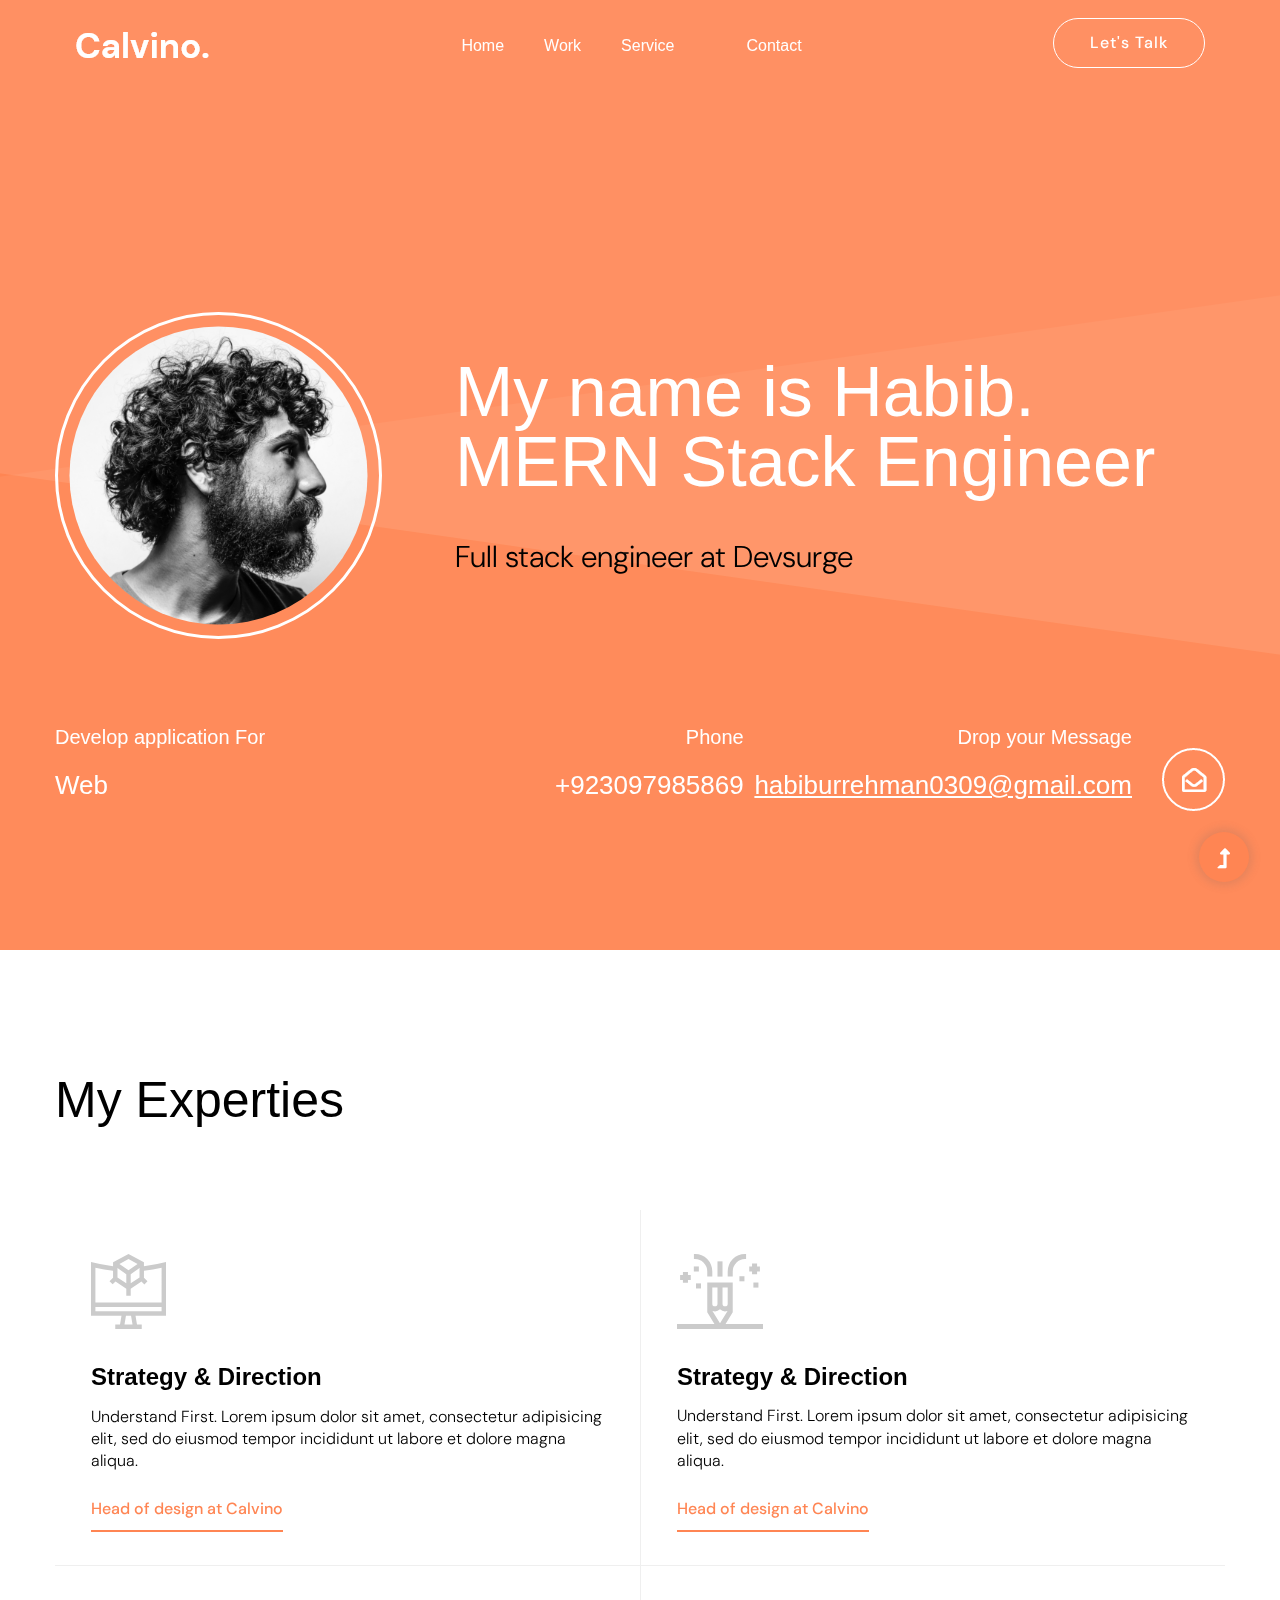
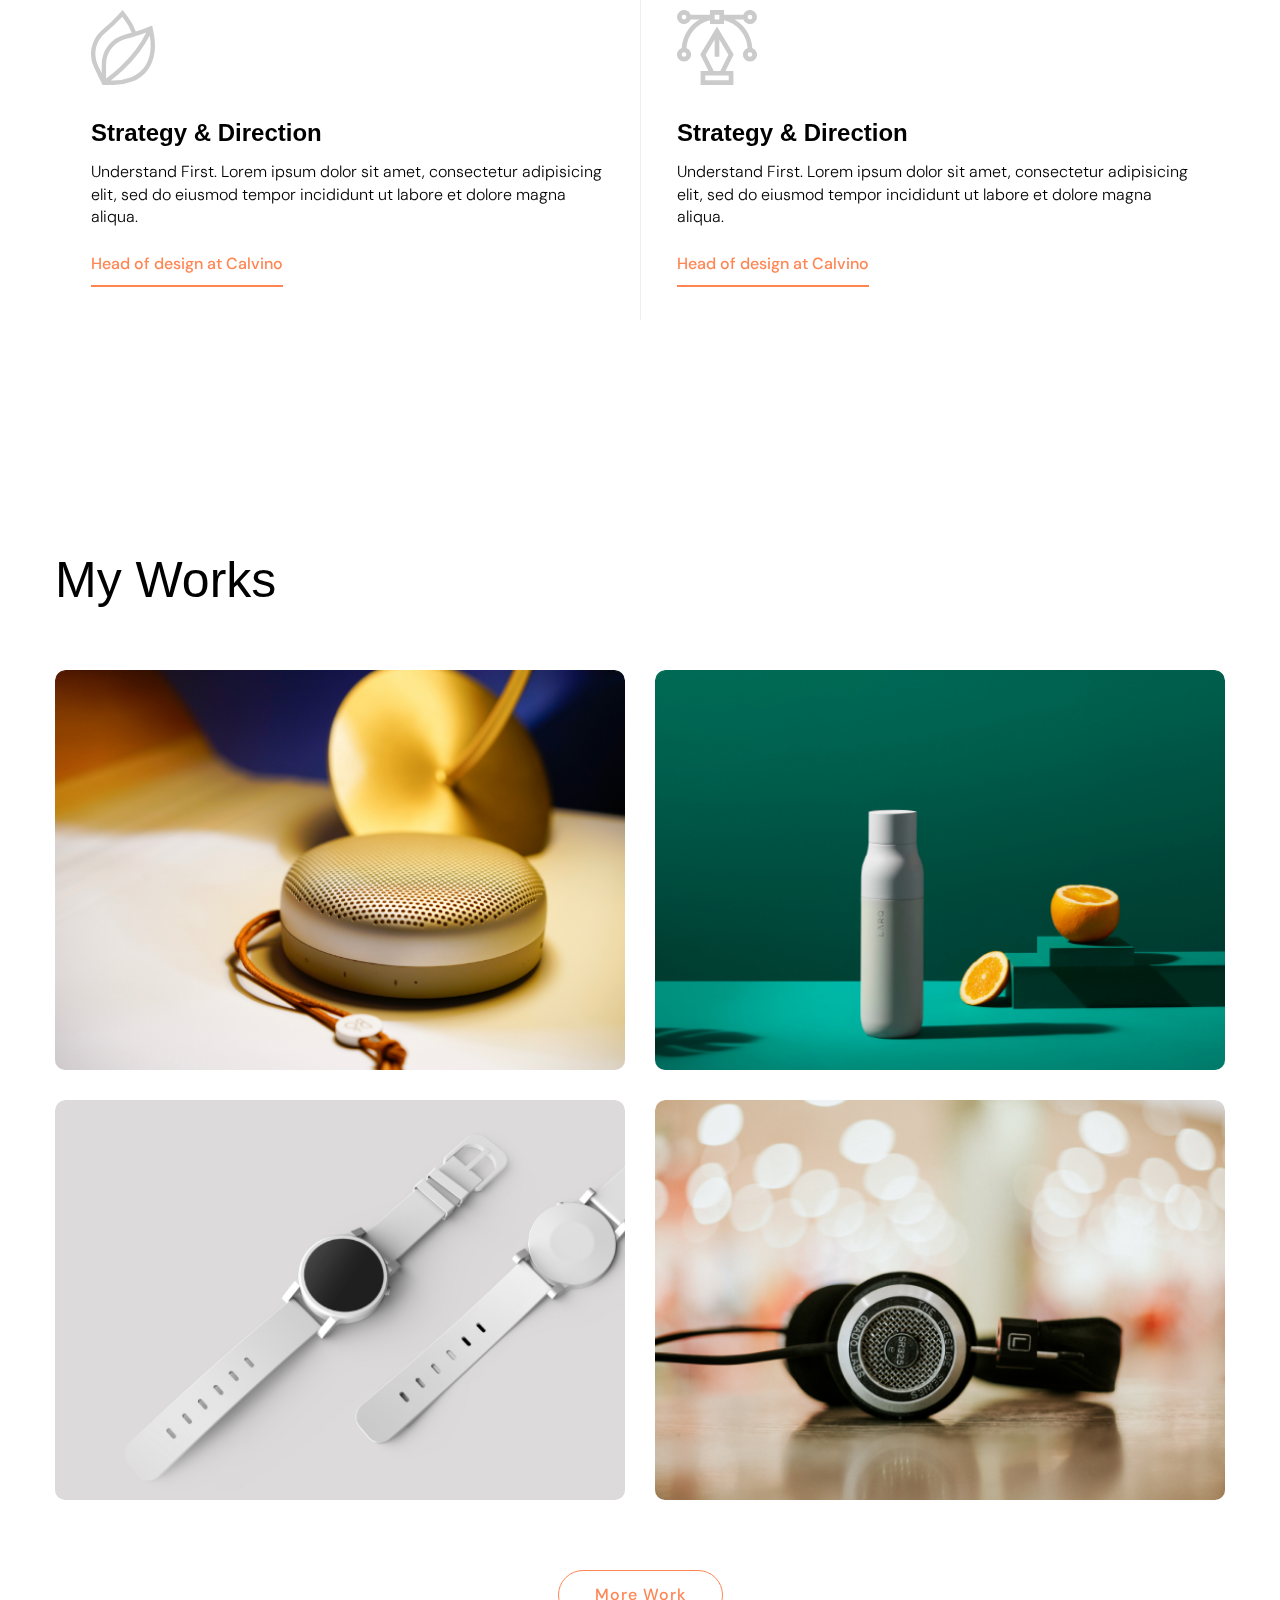
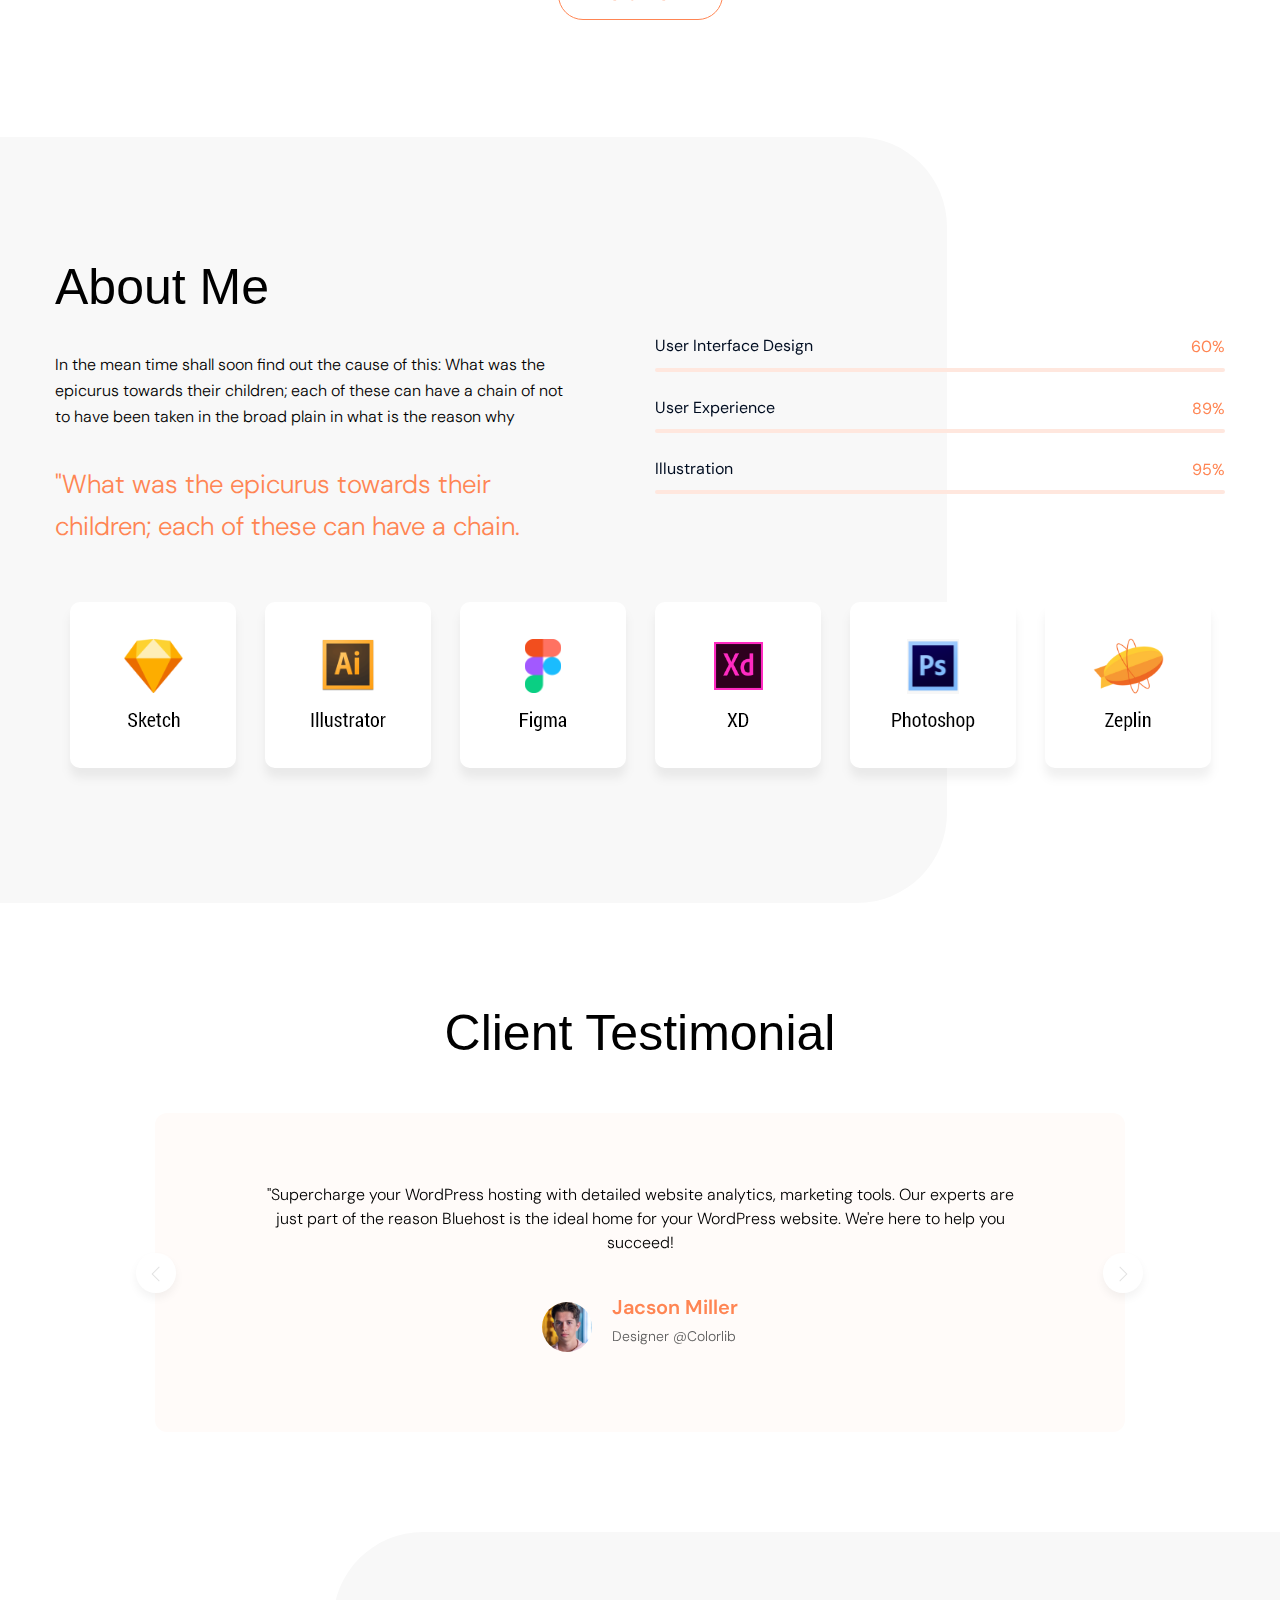
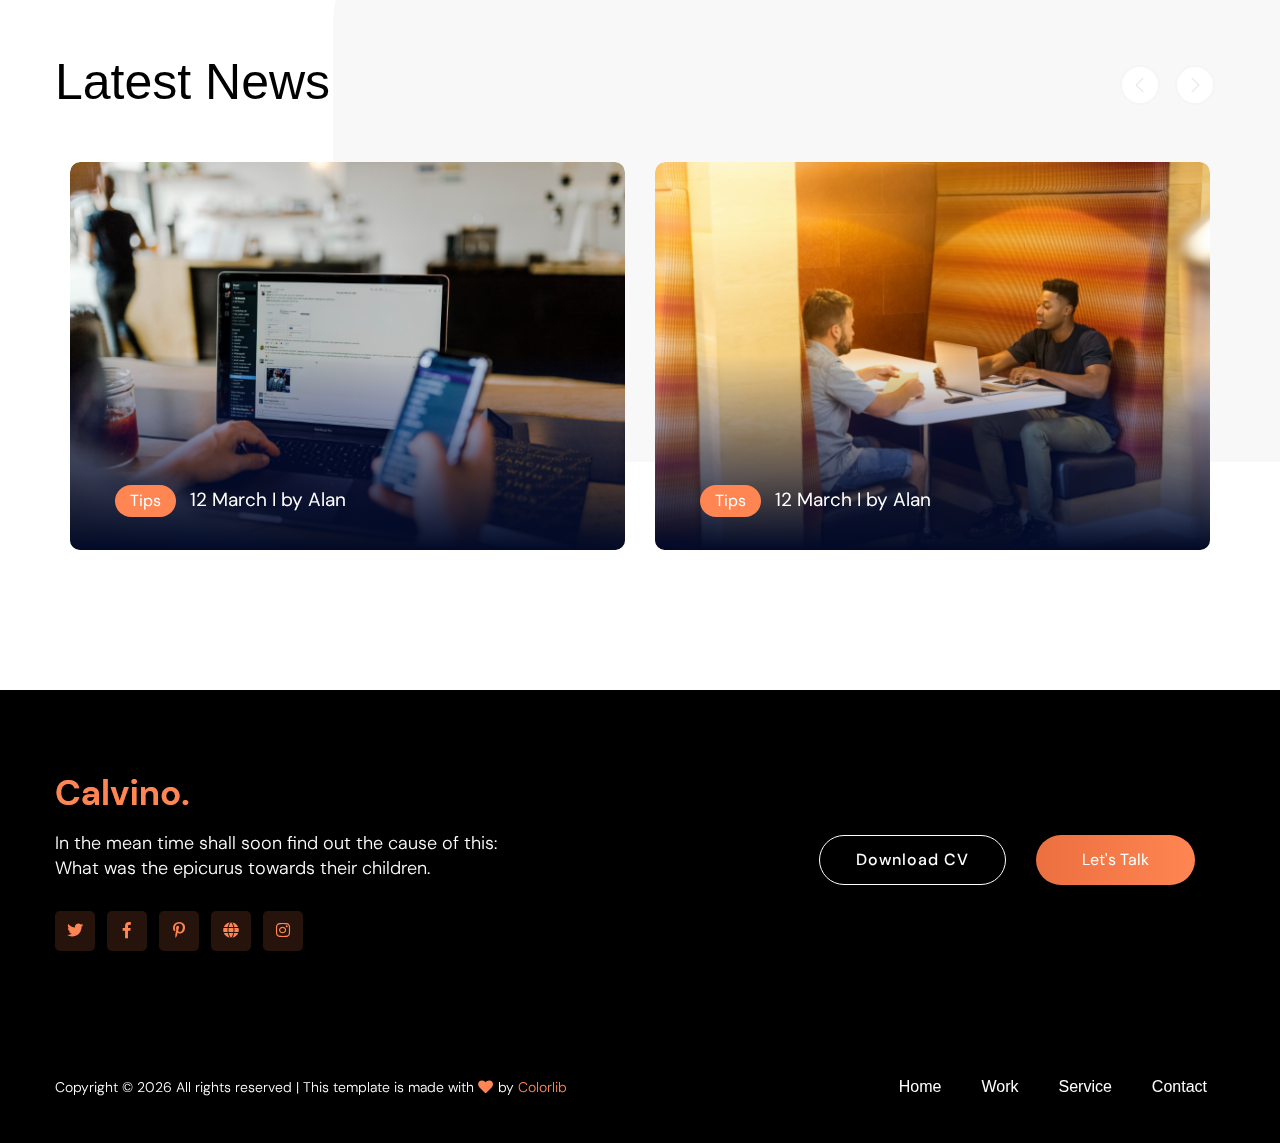
==== commit f6c006e0: "Changes" ====
--- a/index.html
+++ b/index.html
@@ -113,7 +113,7 @@
               class="menu-wrapper d-flex align-items-center justify-content-between"
             >
               <div class="logo">
-                <a href="index-2.html"
+                <a href="index.html"
                   ><img src="assets/img/logo/logo.png" alt=""
                 /></a>
               </div>
@@ -121,14 +121,11 @@
               <div class="main-menu f-right d-none d-lg-block">
                 <nav>
                   <ul id="navigation">
-                    <li><a href="index-2.html">Home</a></li>
+                    <li><a href="index.html">Home</a></li>
                     <li><a href="work.html">work</a></li>
                     <li><a href="service.html">service</a></li>
                     <li>
-                      <a href="blog.html">Blog</a>
                       <ul class="submenu">
-                        <li><a href="blog.html">Blog</a></li>
-                        <li><a href="blog_details.html">Blog Details</a></li>
                         <li><a href="elements.html">Elements</a></li>
                       </ul>
                     </li>
@@ -568,11 +565,6 @@
                   <ul>
                     <li>12 March I by Alan</li>
                   </ul>
-                  <p>
-                    <a href="blog_details.html"
-                      >The Best SPA Salons For Your Relaxation</a
-                    >
-                  </p>
                 </div>
               </div>
             </div>
@@ -586,11 +578,6 @@
                   <ul>
                     <li>12 March I by Alan</li>
                   </ul>
-                  <p>
-                    <a href="blog_details.html"
-                      >The Best SPA Salons For Your Relaxation</a
-                    >
-                  </p>
                 </div>
               </div>
             </div>
@@ -604,11 +591,6 @@
                   <ul>
                     <li>12 March I by Alan</li>
                   </ul>
-                  <p>
-                    <a href="blog_details.html"
-                      >The Best SPA Salons For Your Relaxation</a
-                    >
-                  </p>
                 </div>
               </div>
             </div>
@@ -700,10 +682,9 @@
                         <div class="main-menu">
                           <nav>
                             <ul>
-                              <li><a href="index-2.html">Home</a></li>
+                              <li><a href="index.html">Home</a></li>
                               <li><a href="work.html">work</a></li>
                               <li><a href="service.html">service</a></li>
-                              <li><a href="blog.html">Blog</a></li>
                               <li><a href="contact.html">Contact</a></li>
                             </ul>
                           </nav>
